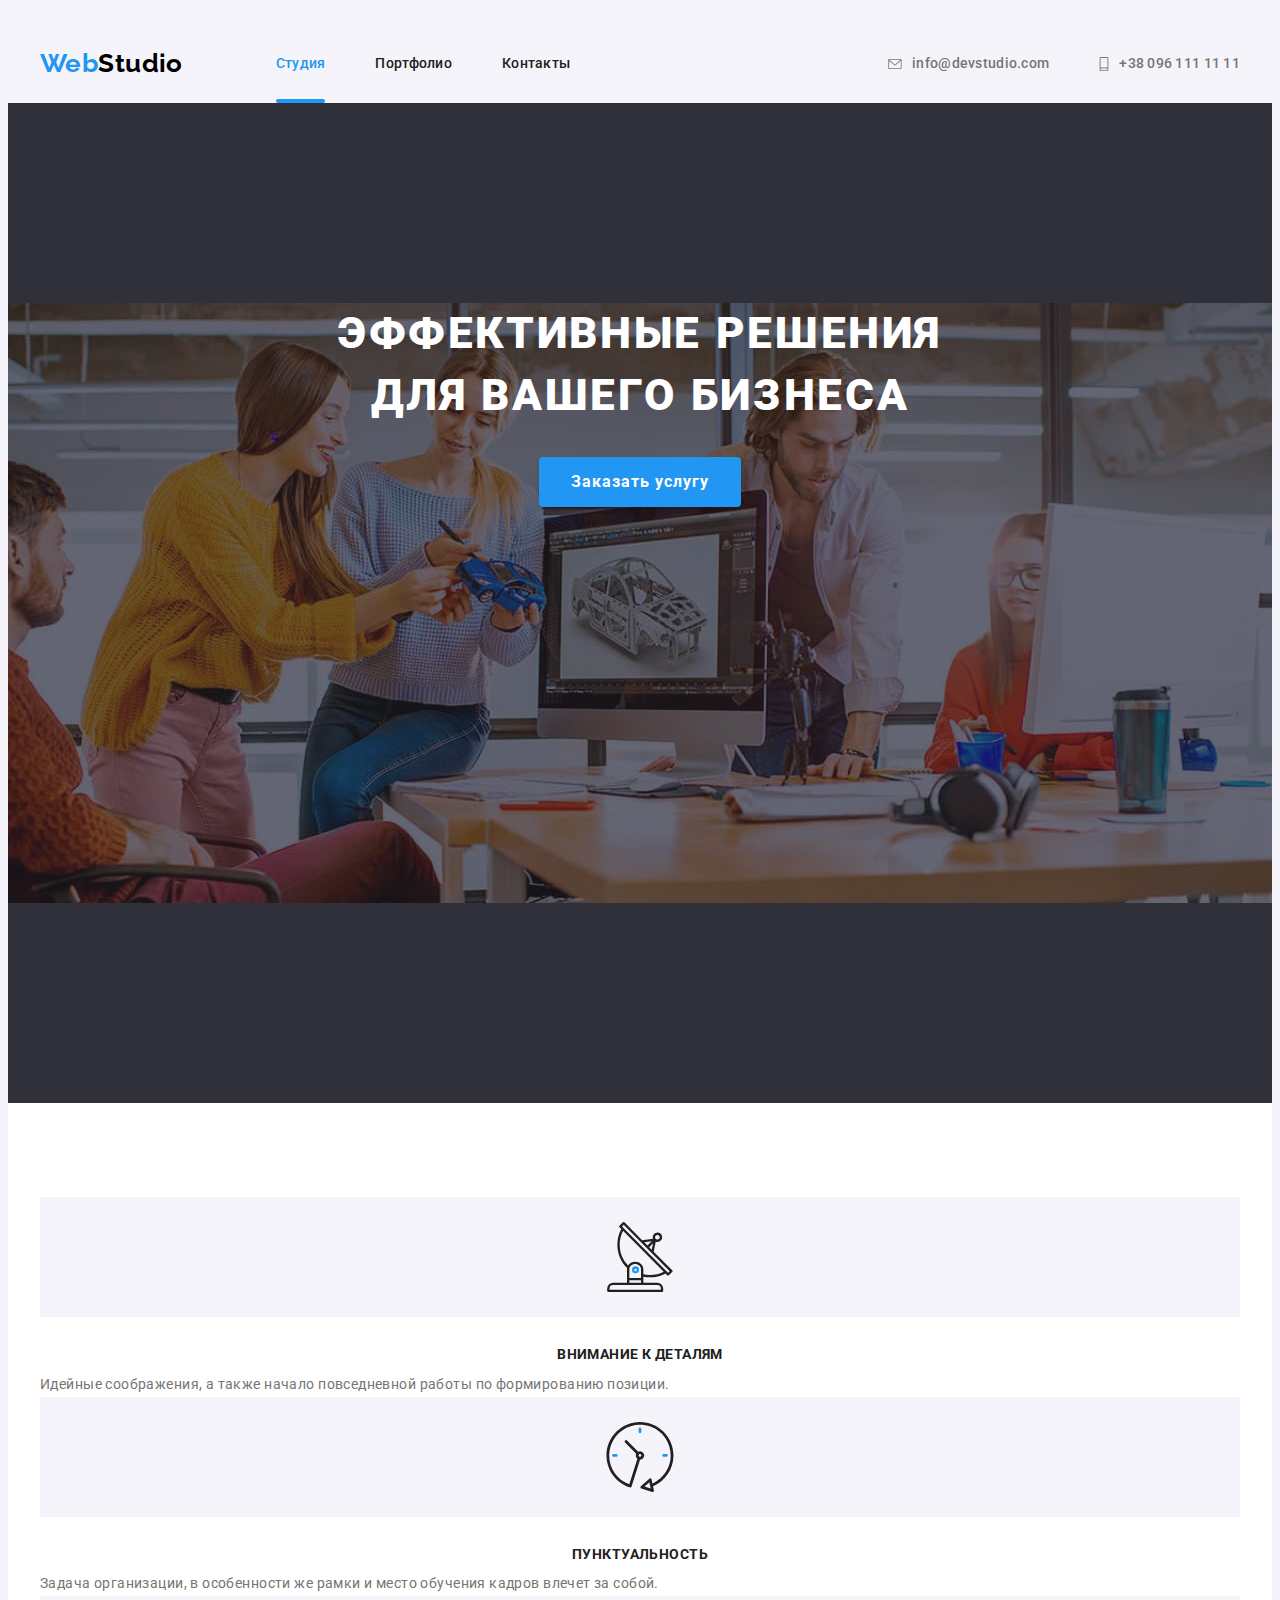
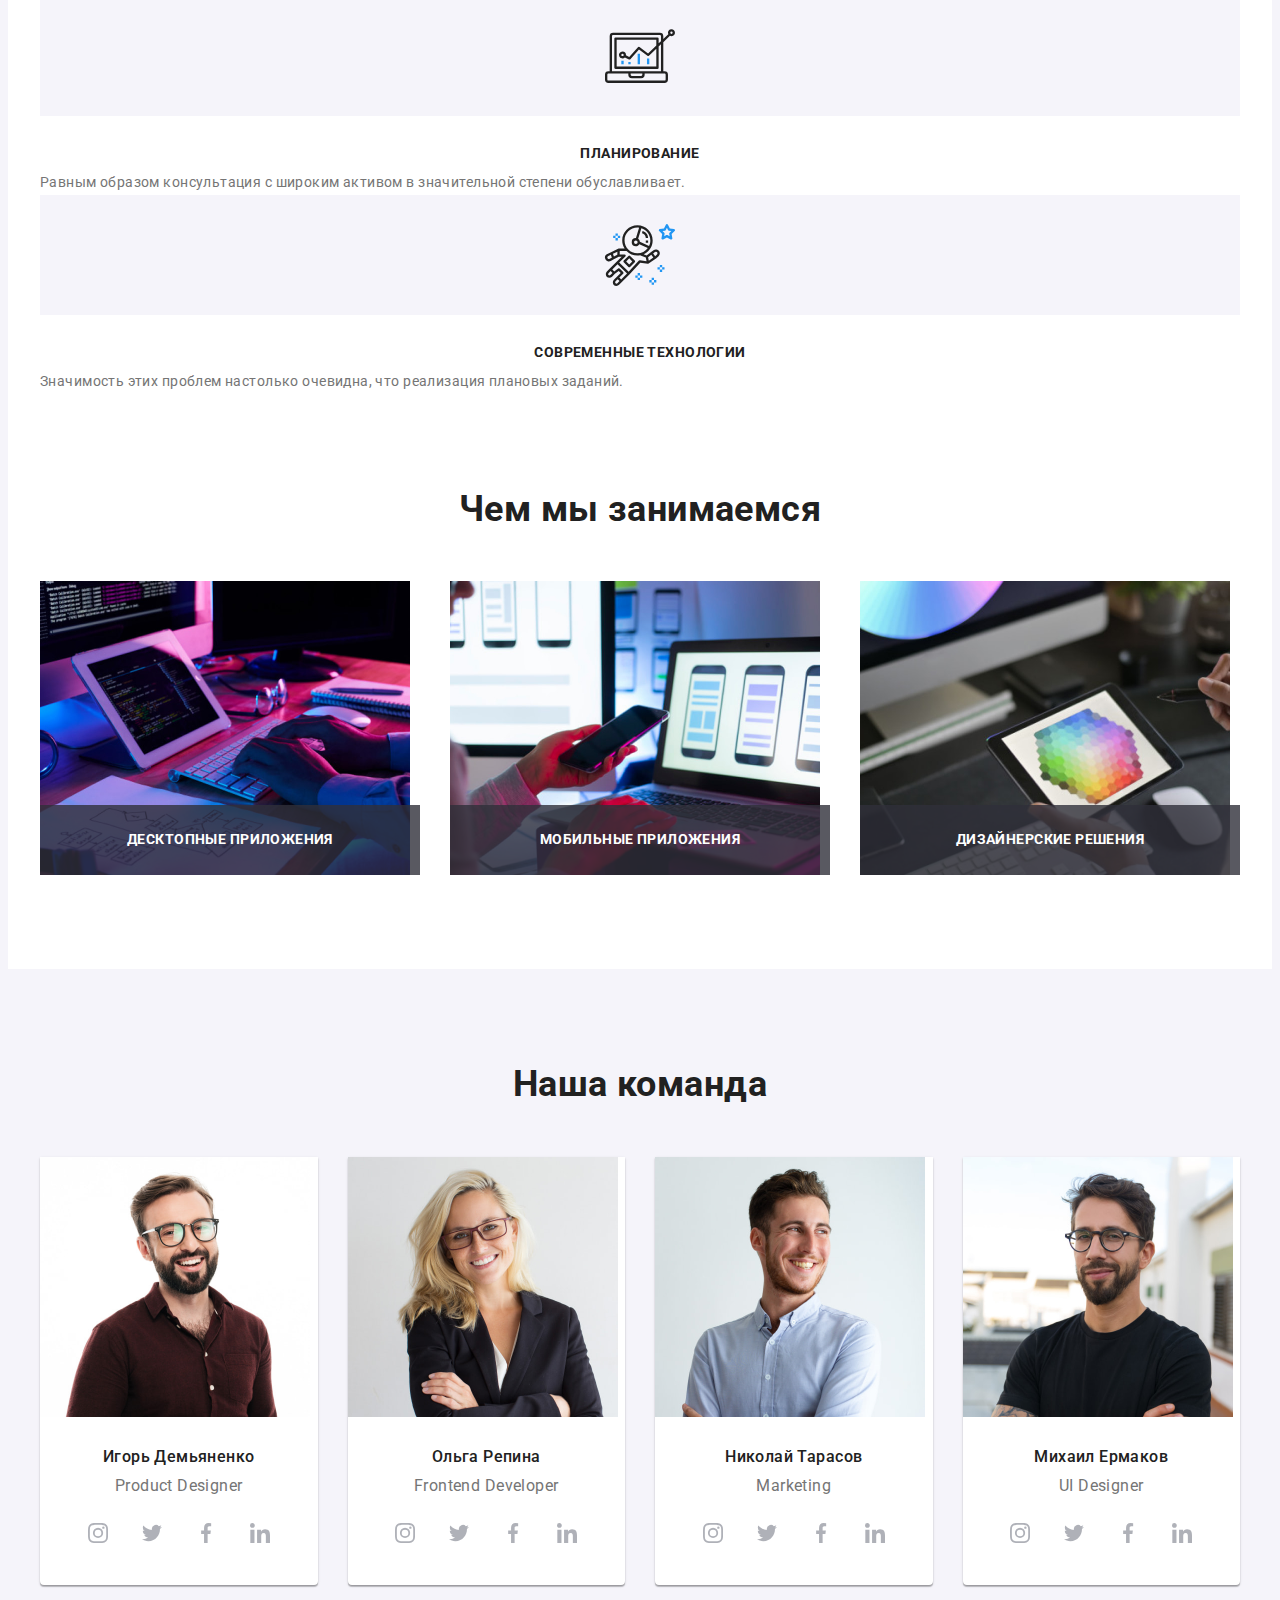
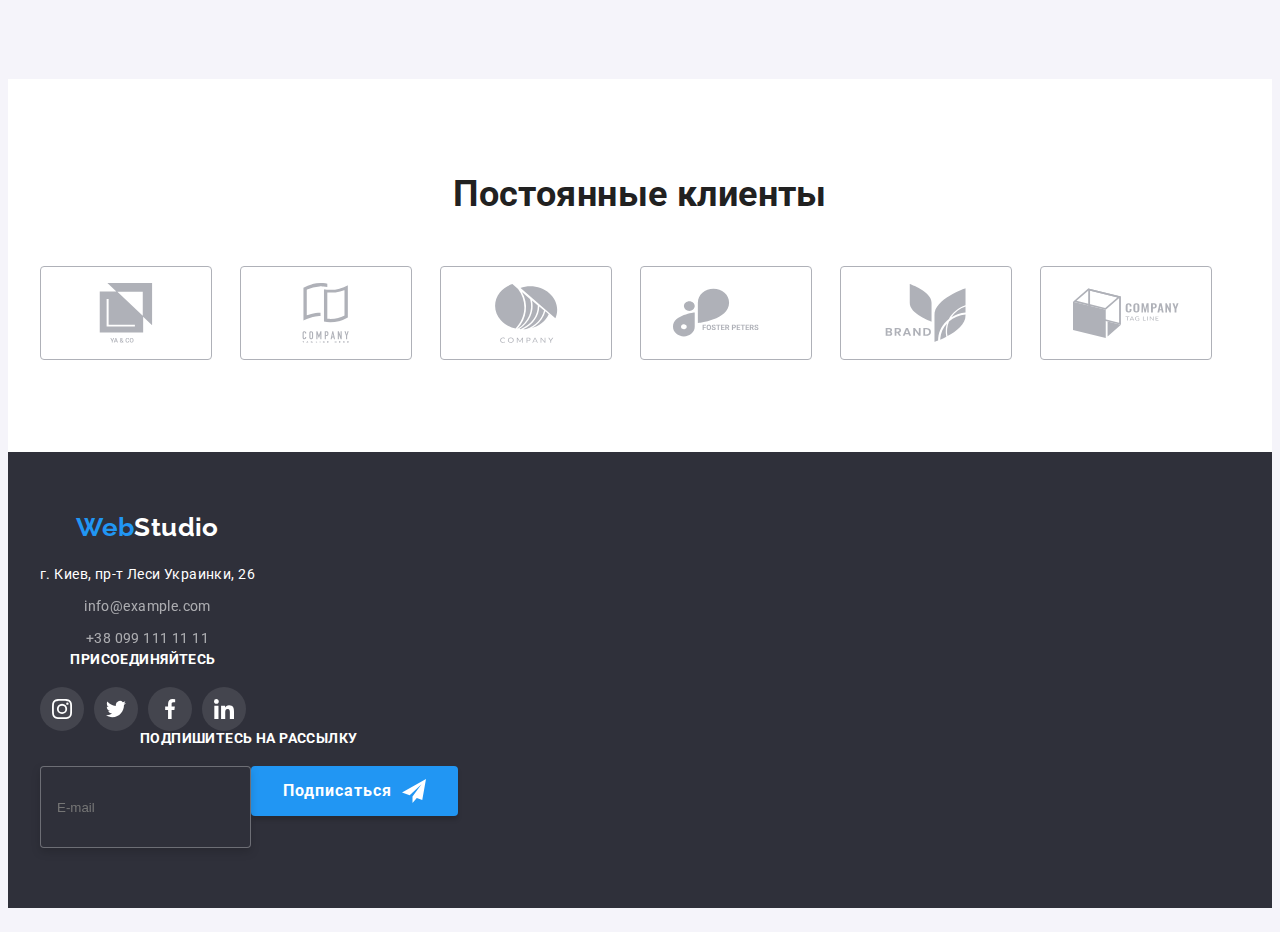
==== index.html @ 94564c2a "add" ====
<!DOCTYPE html>
<html lang="ru">

<head>
    <meta charset="UTF-8">
    <meta http-equiv="X-UA-Compatible" content="IE=edge">
    <meta name="viewport" content="width=device-width, initial-scale=1.0">
    <title>WebStudio Эффективные решения для вашего бизнеса</title>
    <link rel="preconnect" href="https://fonts.googleapis.com">
    <link rel="preconnect" href="https://fonts.gstatic.com" crossorigin>
    <link
        href="https://fonts.googleapis.com/css2?family=Raleway:wght@700&family=Roboto:wght@400;500;700;900&display=swap"
        rel="stylesheet">
    <link rel="stylesheet" href="https://cdnjs.cloudflare.com/ajax/libs/modern-normalize/1.1.0/modern-normalize.min.css"
        integrity="sha512-wpPYUAdjBVSE4KJnH1VR1HeZfpl1ub8YT/NKx4PuQ5NmX2tKuGu6U/JRp5y+Y8XG2tV+wKQpNHVUX03MfMFn9Q=="
        crossorigin="anonymous" referrerpolicy="no-referrer" />
    <link rel="stylesheet" href="./css/main.min.css">
</head>

<body>

    <!-- Header -->
    <header class="page-header">
        <div class="container page-header-container">
            <a class="logo site-nav__logo" href="./index.html">
                <span class="logo__text">Web</span>Studio
            </a>
            <nav class="site-nav">
                <ul class="site-nav-list list">
                    <li class="site-nav__item">
                        <a class="site-nav__link site-nav__link_active link" href="./index.html">Студия</a>
                    </li>
                    <li class="site-nav__item">
                        <a class="site-nav__link link" href="./portfolio.html">Портфолио</a>
                    </li>
                    <li class="site-nav__item">
                        <a class="site-nav__link link" href="./index.html">Контакты</a>
                    </li>
                </ul>
            </nav>
            <ul class="contact-list list">
                <li class="contact__item">
                    <div class="contact__wrapper-top">
                        <a class="contact__link contact__link_icon link" href="mailto:info@devstudio.com">
                            <svg class="contact__icon" width="14px" height="10px">
                                <use href="./images/icons.svg#icon-mail"></use>
                            </svg>
                        info@devstudio.com</a>
                    </div>
                </li>
                <li class="contact__item">
                    <div class="contact__wrapper-bottom">
                        <a class="contact__link contact__link_icon link" href="tel:+380961111111">
                            <svg class="contact__icon" width="10px" height="14px">
                                <use href="./images/icons.svg#icon-phone"></use>
                            </svg>
                        +38 096 111 11 11</a>
                    </div>
                </li>
            </ul>

<!-- Mobile menu -->
        <button type="button" class="mobile-menu-open" data-menu-open>
            <svg class="mobile-menu-open__icon" width="40" height="40">
                <use href="./images/icons.svg#burger-icon"></use>
            </svg>
        </button>
        </div>
        <div class="mobile-menu" data-menu>
            <div class="container mobile-menu__container">
                <button class="mobile-menu__close-btn" data-menu-close>
                    <svg class="mobile-menu__close-icon" width="40" height="40">
                        <use href="./images/icons.svg#icon-close-modal"></use>
                    </svg>
                </button>
                <ul class="mobile-nav list">
                    <li class="mobile-nav__item">
                        <a class="mobile-nav__link mobile-nav__link_active" href="./index.html">Студия</a>
                    </li>
                    <li class="mobile-nav__item">
                        <a class="mobile-nav__link" href="./portfolio.html">Портфолио</a>
                    </li>
                    <li class="mobile-nav__item">
                        <a class="mobile-nav__link" href="./index.html">Контакты</a>
                    </li>
                </ul>

                <ul class="mobile-contact list">
                    <li class="mobile-contact__item">
                        <a class="mobile-contact__link link" href="mailto:info@devstudio.com">info@devstudio.com</a>
                    </li>
                    <li class="mobile-contact__item">
                        <a class="mobile-contact__link link" 
                        href="tel:+380961111111">+38 096 111 11 11</a>
                    </li>
                </ul>

                <ul class="mobile-social list">
                    <li class="mobile-social__item">
                        <a class="mobile-social__link link" href="#">Instagram</a>
                    </li>
                    <li class="mobile-social__item">
                        <a class="mobile-social__link link" href="#">Twitter</a>
                    </li>
                    <li class="mobile-social__item">
                        <a class="mobile-social__link link" href="#">Facebook</a>
                    </li>
                    <li class="mobile-social__item">
                        <a class="mobile-social__link link" href="#">LinkedIn</a>
                    </li>
                </ul>
            </div>
        </div>

    <main>

        <!-- Hero section-->
        <section class="section hero">
            <div class="container">
                <h1 class="hero-title">Эффективные решения 
                    для вашего бизнеса</h1>
                <button type="button" class="button hero-btn" data-modal-open>Заказать услугу</button>
            </div>
        </section> 

        <!-- About section-->
        <section class="section page-about">
            <h2 class="visually-hidden">Преимущества</h2>
            <div class="container">
                <ul class="about list">
                    <li class="about__item">
                        <div class="about-overlay">
                            <svg class="about__icon" width="70px" height="70px">
                                <use href="./images/icons.svg#icon-antenna" ></use>
                            </svg>
                        </div>
                        <h3 class="about__title">Внимание к деталям</h3>
                        <p class="about__text">Идейные соображения, а также начало повседневной работы по формированию
                        позиции.</p>
                    </li>
                    <li class="about__item">
                        <div class="about-overlay">
                            <svg class="about__icon" width="70px" height="70px">
                                <use href="./images/icons.svg#icon-clock"></use>
                            </svg>
                        </div>
                        <h3 class="about__title">Пунктуальность</h3>
                        <p class="about__text">Задача организации, в особенности же рамки и место обучения кадров влечет
                            за собой.</p>
                    </li>
                    <li class="about__item">
                        <div class="about-overlay">
                            <svg class="about__icon" width="70px" height="70px">
                                <use href="./images/icons.svg#icon-diagram"></use>
                            </svg>
                        </div>
                        <h3 class="about__title">Планирование</h3>
                        <p class="about__text">Равным образом консультация с широким активом в значительной степени
                            обуславливает.</p>
                    </li>
                    <li class="about__item">
                        <div class="about-overlay">
                            <svg class="about__icon" width="70px" height="70px">
                                <use href="./images/icons.svg#icon-astronaut"></use>
                            </svg>
                        </div>
                        <h3 class="about__title">Современные технологии</h3>
                        <p class="about__text">Значимость этих проблем настолько очевидна, что реализация плановых
                            заданий.</p>
                    </li>
                </ul>
            </div>
        </section>

        <!-- Wedo section-->
        <section class="section wedo">
            <div class="container">
                <h2 class="section-title">Чем мы занимаемся</h2>
                <ul class="list wedo-list">
                    <li class="wedo-item">
                        <div class="wedo-thumb">
                            <img class="wedo-img" 
                            srcset="./images/studio/wedo/computer@2x.jpg 2x, ./images/studio/wedo/computer@3x.jpg 3x"
                            src="./images/studio/wedo/computer.jpg" alt="Макбук на столе" width="370"
                                height="294">
                            <div class="wedo-actions">
                                <p class="wedo-text">Десктопные приложения</p>
                            </div>
                        </div>
                    </li>
                    <li class="wedo-item">
                        <div class="wedo-thumb">
                            <img class="wedo-img" 
                            srcset="./images/studio/wedo/phone@2x.jpg 2x, ./images/studio/wedo/phone@3x.jpg 3x"
                            src="./images/studio/wedo/phone.jpg" alt="Телефон в руке" width="370" height="294">
                            <div class="wedo-actions">
                                <p class="wedo-text">Мобильные приложения</p>
                            </div>
                        </div>
                    </li>
                    <li class="wedo-item">
                        <div class="wedo-thumb">
                            <img class="wedo-img" 
                            srcset="./images/studio/wedo/tablet@2x.jpg 2x, ./images/studio/wedo/tablet@3x.jpg 3x"
                            src="./images/studio/wedo/tablet.jpg" alt="Планшен в руке" width="370"
                            height="294">
                            <div class="wedo-actions">
                                <p class="wedo-text">Дизайнерские решения</p>
                            </div>
                        </div>
                    </li>
                </ul>
            </div>
        </section> 

        <!-- Team section-->
        <section class="section">
            <div class="container">
                <h2 class="section-title">Наша команда</h2>
                <ul class="list team-list">
                    <li class="team-item">
                        <picture>
                            <source
                            srcset="./images/studio/team/team-desktop1.jpg 1x, ./images/studio/team/team-desktop1@2x.jpg 2x, ./images/studio/team/team-desktop1@3x.jpg 3x"
                            media="(min-width: 1200px)"/>
                            <source
                            srcset="./images/studio/team/team-tablet1.jpg 1x, ./images/studio/team/team-tablet1@2x.jpg 2x, ./images/studio/team/team-tablet1@3x.jpg 3x"
                            media="(min-width: 768px)"/>
                            <source
                            srcset="./images/studio/team/team-phone1.jpg 1x, ./images/studio/team/team-phone1@2x.jpg 2x, ./images/studio/team/team-phone1@3x.jpg 3x"
                            media="(min-width: 480px)"/>
                            <img class="team-img" src="./images/studio/team/team-phone1.jpg" alt="Игорь Демьяненко Product Designer"
                                width="270" height="260">
                        </picture>
                        <div class="team-card-wrapper">
                            <h3 class="team-name">Игорь Демьяненко</h3>
                            <p class="team-profession">Product Designer</p>
                            <ul class="list team-social-list">
                                <li class="team-social-item">
                                    <a class="team-social-link" href="#">
                                        <svg class="team-social-icon" width="20px" height="20px">
                                            <use href="./images/icons.svg#icon-instagram"></use>
                                        </svg>
                                    </a>
                                </li>
                                <li class="team-social-item">
                                    <a class="team-social-link" href="#">
                                        <svg class="team-social-icon" width="20px" height="20px">
                                            <use href="./images/icons.svg#icon-twitter"></use>
                                        </svg>
                                    </a>
                                </li>
                                <li class="team-social-item">
                                    <a class="team-social-link" href="#">
                                        <svg class="team-social-icon" width="20px" height="20px">
                                            <use href="./images/icons.svg#icon-facebook"></use>
                                        </svg>
                                    </a>
                                </li>
                                <li class="team-social-item">
                                    <a class="team-social-link" href="#">
                                        <svg class="team-social-icon" width="20px" height="20px">
                                            <use href="./images/icons.svg#icon-linkedin"></use>
                                        </svg>
                                    </a>
                                </li>
                            </ul>
                        </div>
                    </li>
                    <li class="team-item">
                        <picture>
                            <source srcset="./images/studio/team/team-desktop2.jpg 1x, ./images/studio/team/team-desktop2@2x.jpg 2x, ./images/studio/team/team-desktop2@3x.jpg 3x"
                                media="(min-width: 1200px)" />
                            <source srcset="./images/studio/team/team-tablet2.jpg 1x, ./images/studio/team/team-tablet2@2x.jpg 2x, ./images/studio/team/team-tablet2@3x.jpg 3x"
                                media="(min-width: 768px)" />
                            <source srcset="./images/studio/team/team-phone2.jpg 1x, ./images/studio/team/team-phone2@2x.jpg 2x, ./images/studio/team/team-phone2@3x.jpg 3x"
                                media="(min-width: 480px)" />
                            <img class="team-img" src="./images/studio/team/team-phone2.jpg" alt="Игорь Демьяненко Product Designer"
                                width="270" height="260">
                        </picture>
                        <div class="team-card-wrapper">
                            <h3 class="team-name">Ольга Репина</h3>
                            <p class="team-profession">Frontend Developer</p>
                            <ul class="list team-social-list">
                                <li class="team-social-item">
                                    <a class="team-social-link" href="#">
                                        <svg class="team-social-icon" width="20px" height="20px">
                                            <use href="./images/icons.svg#icon-instagram"></use>
                                        </svg>
                                    </a>
                                </li>
                                <li class="team-social-item">
                                    <a class="team-social-link" href="#">
                                        <svg class="team-social-icon" width="20px" height="20px">
                                            <use href="./images/icons.svg#icon-twitter"></use>
                                        </svg>
                                    </a>
                                </li>
                                <li class="team-social-item">
                                    <a class="team-social-link" href="#">
                                        <svg class="team-social-icon" width="20px" height="20px">
                                            <use href="./images/icons.svg#icon-facebook"></use>
                                        </svg>
                                    </a>
                                </li>
                                <li class="team-social-item">
                                    <a class="team-social-link" href="#">
                                        <svg class="team-social-icon" width="20px" height="20px">
                                            <use href="./images/icons.svg#icon-linkedin"></use>
                                        </svg>
                                    </a>
                                </li>
                            </ul>
                        </div>
                    </li>
                    <li class="team-item">
                        <picture>
                            <source srcset="./images/studio/team/team-desktop3.jpg 1x, ./images/studio/team/team-desktop3@2x.jpg 2x, ./images/studio/team/team-desktop3@3x.jpg 3x"
                                media="(min-width: 1200px)" />
                            <source srcset="./images/studio/team/team-tablet3.jpg 1x, ./images/studio/team/team-tablet3@2x.jpg 2x, ./images/studio/team/team-tablet3@3x.jpg 3x"
                                media="(min-width: 768px)" />
                            <source srcset="./images/studio/team/team-phone3.jpg 1x, ./images/studio/team/team-phone3@2x.jpg 2x, ./images/studio/team/team-phone3@3x.jpg 3x"
                                media="(min-width: 480px)" />
                            <img class="team-img" src="./images/studio/team/team-phone3.jpg" alt="Игорь Демьяненко Product Designer"
                                width="270" height="260">
                        </picture>
                        <div class="team-card-wrapper">
                            <h3 class="team-name">Николай Тарасов</h3>
                            <p class="team-profession">Marketing</p>
                            <ul class="list team-social-list">
                                <li class="team-social-item">
                                    <a class="team-social-link" href="#">
                                        <svg class="team-social-icon" width="20px" height="20px">
                                            <use href="./images/icons.svg#icon-instagram"></use>
                                        </svg>
                                    </a>
                                </li>
                                <li class="team-social-item">
                                    <a class="team-social-link" href="#">
                                        <svg class="team-social-icon" width="20px" height="20px">
                                            <use href="./images/icons.svg#icon-twitter"></use>
                                        </svg>
                                    </a>
                                </li>
                                <li class="team-social-item">
                                    <a class="team-social-link" href="#">
                                        <svg class="team-social-icon" width="20px" height="20px">
                                            <use href="./images/icons.svg#icon-facebook"></use>
                                        </svg>
                                    </a>
                                </li>
                                <li class="team-social-item">
                                    <a class="team-social-link" href="#">
                                        <svg class="team-social-icon" width="20px" height="20px">
                                            <use href="./images/icons.svg#icon-linkedin"></use>
                                        </svg>
                                    </a>
                                </li>
                            </ul>
                        </div>
                    </li>
                    <li class="team-item">
                        <picture>
                            <source srcset="./images/studio/team/team-desktop4.jpg 1x, ./images/studio/team/team-desktop4@2x.jpg 2x, ./images/studio/team/team-desktop4@3x.jpg 3x"
                                media="(min-width: 1200px)" />
                            <source srcset="./images/studio/team/team-tablet4.jpg 1x, ./images/studio/team/team-tablet4@2x.jpg 2x, ./images/studio/team/team-tablet4@3x.jpg 3x"
                                media="(min-width: 768px)" />
                            <source srcset="./images/studio/team/team-phone4.jpg 1x, ./images/studio/team/team-phone4@2x.jpg 2x, ./images/studio/team/team-phone4@3x.jpg 3x"
                                media="(min-width: 480px)" />
                            <img class="team-img" src="./images/studio/team/team-phone4.jpg" alt="Игорь Демьяненко Product Designer"
                                width="270" height="260">
                        </picture>
                        <div class="team-card-wrapper">
                            <h3 class="team-name">Михаил Ермаков</h3>
                            <p class="team-profession">UI Designer</p>
                            <ul class="list team-social-list">
                                <li class="team-social-item">
                                    <a class="team-social-link" href="#">
                                        <svg class="team-social-icon" width="20px" height="20px">
                                            <use href="./images/icons.svg#icon-instagram"></use>
                                        </svg>
                                    </a>
                                </li>
                                <li class="team-social-item">
                                    <a class="team-social-link" href="#">
                                        <svg class="team-social-icon" width="20px" height="20px">
                                            <use href="./images/icons.svg#icon-twitter"></use>
                                        </svg>
                                    </a>
                                </li>
                                <li class="team-social-item">
                                    <a class="team-social-link" href="#">
                                        <svg class="team-social-icon" width="20px" height="20px">
                                            <use href="./images/icons.svg#icon-facebook"></use>
                                        </svg>
                                    </a>
                                </li>
                                <li class="team-social-item">
                                    <a class="team-social-link" href="#">
                                        <svg class="team-social-icon" width="20px" height="20px">
                                            <use href="./images/icons.svg#icon-linkedin"></use>
                                        </svg>
                                    </a>
                                </li>
                            </ul>
                        </div>
                    </li>
                </ul>
            </div>
        </section> 

        <!-- Clients -->
        <section class="section clients">
            <div class="container">
                <h2 class="section-title">Постоянные клиенты</h2>
                <ul class="list clients-list">
                    <li class="clients-item">
                        <a class="clients-link" href="#">
                            <svg class="clients-icon" width="106px" height="60px">
                                <use href="./images/icons.svg#icon-logo1"></use>
                            </svg>
                        </a>
                    </li>
                    <li class="clients-item">
                        <a class="clients-link" href="#">
                            <svg class="clients-icon" width="106px" height="60px">
                                <use href="./images/icons.svg#icon-logo2"></use>
                            </svg>
                        </a>
                    </li>
                    <li class="clients-item">
                        <a class="clients-link" href="#">
                            <svg class="clients-icon" width="106px" height="60px">
                                <use href="./images/icons.svg#icon-logo3"></use>
                            </svg>
                        </a>
                    </li>
                    <li class="clients-item">
                        <a class="clients-link" href="#">
                            <svg class="clients-icon" width="106px" height="60px">
                                <use href="./images/icons.svg#icon-logo4"></use>
                            </svg>
                        </a>
                    </li>
                    <li class="clients-item">
                        <a class="clients-link" href="#">
                            <svg class="clients-icon" width="106px" height="60px">
                                <use href="./images/icons.svg#icon-logo5"></use>
                            </svg>
                        </a>
                    </li>
                    <li class="clients-item">
                        <a class="clients-link" href="#">
                            <svg class="clients-icon" width="106px" height="60px">
                                <use href="./images/icons.svg#icon-logo6"></use>
                            </svg>
                        </a>
                    </li>
                </ul>
            </div>
        </section> 

    </main>


    <!-- Footer -->
    <footer class="page-footer">
        <div class="container page-footer-container">
            <div>
                <a class="logo page-footer-logo" href="./index.html"><span class="logo__text">Web</span>Studio</a>
                <address class="address">
                    <ul class="address-menu list">
                        <li class="address-menu__item address-menu-opacity">
                            <a class="address-menu__contact" href="https://goo.gl/maps/cuWvZPxTjKMrRTUg6" target="_blank"
                                rel="noopener noreferrer">г. Киев, пр-т Леси Украинки, 26</a>
                        </li>
                        <li class="address-menu__item">
                            <a class="address-menu__contact link" href="mailto:info@example.com">info@example.com</a>
                        </li>
                        <li class="address-menu__item">
                            <a class="address-menu__contact link" href="tel:+380991111111">+38 099 111 11 11</a>
                        </li>
                    </ul>
                </address>
            </div>

            <div>
                <h3 class="footer-social-title">Присоединяйтесь</h3>
                <ul class="footer-social list">
                    <li class="footer-social__item">
                        <a class="footer-social__link" href="#">
                            <svg width="20px" height="20px">
                                <use href="./images/icons.svg#icon-instagram"></use>
                            </svg>
                        </a>
                    </li>
                    <li class="footer-social__item">
                        <a class="footer-social__link" href="#">
                            <svg width="20px" height="20px">
                                <use href="./images/icons.svg#icon-twitter"></use>
                            </svg>
                        </a>
                    </li>
                    <li class="footer-social__item">
                        <a class="footer-social__link" href="#">
                            <svg width="20px" height="20px">
                                <use href="./images/icons.svg#icon-facebook"></use>
                            </svg>
                        </a>
                    </li>
                    <li class="footer-social__item">
                        <a class="footer-social__link" href="#">
                            <svg width="20px" height="20px">
                                <use href="./images/icons.svg#icon-linkedin"></use>
                            </svg>
                        </a>
                    </li>
                </ul>
            </div>

            <form>
                <p class="footer-form-desc">Подпишитесь на рассылку</p>
                <div class="footer-form-wrapper">
                    <input type="email" class="footer-form-input"
                    name="user-email"
                    required
                    minlength="2"
                    placeholder="E-mail">
                    <button type="submit" class="hero-btn footer-form-btn">Подписаться
                        <svg class="footer-form-icon" width="24px" height="24px">
                            <use href="./images/icons.svg#icon-form"></use>
                        </svg>
                    </button>
                </div>
            </form>

        </div>

    </footer> 

    <!-- Modal window -->
    <!-- <div class="backdrop is-hidden" data-modal>
        <div class="modal">
            <button type="button" class="button modal-close-btn" data-modal-close>
                <svg class="modal-close-icon" width="18" height="18">
                    <use href="images/icons.svg#icon-close-modal"></use>
                </svg>
            </button>

            
            <form class="modal-form" autocomplete="off">
                <h2 class="modal-form-title">Оставьте свои данные, мы вам перезвоним</h2>
                <label class="modal-form-field">
                    <span class="modal-form-input-desc">Имя</span>
                    <span class="modal-form-input-wrapper">
                        <input 
                        type="text" 
                        class="modal-form-input"
                        name="user-name"
                        required
                        pattern="[a-zA-Zа-яА-яіїІЇ]]+"
                        minlength="2">
                        <svg class="modal-form-input-icon" width="18px" height="18px">
                            <use href="./images/icons.svg#icon-person-black"></use>
                        </svg>
                    </span>
                </label>

                <label class="modal-form-field">
                    <span class="modal-form-input-desc">Телефон</span>
                    <span class="modal-form-input-wrapper">
                        <input 
                        type="tel" 
                        class="modal-form-input"
                        name="user-phone"
                        required
                        pattern="[0-9]{3}-[0-9]{3}-[0-9]{2}-[0-9]{2}"
                        title="xxx-xxx-xx-xx">
                        <svg class="modal-form-input-icon" width="18px" height="18px">
                            <use href="./images/icons.svg#icon-phone-black"></use>
                        </svg>
                    </span>
                </label>

                <label class="modal-form-field">
                    <span class="modal-form-input-desc">Почта</span>
                    <span class="modal-form-input-wrapper">
                        <input 
                        type="email" 
                        class="modal-form-input"
                        name="user-email"
                        required>
                        <svg class="modal-form-input-icon" width="18px" height="18px">
                            <use href="./images/icons.svg#icon-email-black"></use>
                        </svg>
                    </span>
                </label>

                <label class="modal-form-field modal-form-label">
                    <span class="modal-form-input-desc">Комментарий</span>
                    <textarea name="user-message" class="modal-form-message" placeholder="Введите текст"></textarea>
                </label>

                <input type="checkbox" id="user-policy" class="modal-form-check visually-hidden" name="user-policy">
                <label for="user-policy" class="modal-form-check-desk">Соглашаюсь с рассылкой и принимаю&nbsp;<a class="modal-form-link" href="#">Условия договора</a></label>
                <button type="submit" class="hero-btn modal-form-btn">Отправить</button>
            </form>
        </div>
    </div>  -->

     <script src="./js/mobile-menu.js"></script>
<!-- <script src="./js/modal.js"></script> -->
</body>

</html>
---- css/main.min.css ----
:root{--primary-font: "Roboto", sans-serif;--secondary-font: "Raleway", sans-serif;--transition-dur-and-func: 250ms cubic-bezier(0.4, 0, 0.2, 1);--primary-color: #212121;--secondary-color: #757575;--accent-color: #2196F3;--main-light: #FFFFFF;--logo-color: #000000;--btn-color: #188CE8;--header-border: #ECECEC;--border-color: #EEEEEE;--icon-color: #AFB1B8;--primary-background: #F5F4FA;--secondary-background: #2F303A;--title-size: 36px;--text-size: 14px}.visually-hidden{position:absolute;white-space:nowrap;width:1px;height:1px;overflow:hidden;border:0;padding:0;clip:rect(0 0 0 0);clip-path:inset(50%);margin:-1px}html{box-sizing:border-box}img{display:block;max-width:100%;height:auto}.list{margin:0;padding:0;list-style:none}.link{text-decoration:none;transition:color var(--transition-dur-and-func)}.link:hover,.link:focus,.lik:active{color:var(--accent-color)}body{font-family:var(--primary-font);font-size:var(--text-size);letter-spacing:.03em;background-color:var(--primary-background);color:var(--primary-color)}.section{padding:94px 0}@media screen and (max-width: 1199px){.section{padding:60px 0}}.container{padding-left:15px;padding-right:15px}@media screen and (min-width: 480px){.container{width:480px;margin-left:auto;margin-right:auto}}@media screen and (min-width: 768px){.container{width:768px}}@media screen and (min-width: 1200px){.container{width:1200px}}@media screen and (max-width: 767px){.mobile-menu{position:fixed;width:100%;height:100vh;top:0;left:0;z-index:1000;background-color:var(--main-light);opacity:0;visibility:hidden;pointer-events:none;transition:opacity 250ms var(--transition-dur-and-func),visibility 250ms var(--transition-dur-and-func),fill 250ms var(--transition-dur-and-func)}.mobile-menu__close-icon{fill:var(--primary-color)}.mobile-menu__close-icon:hover,.mobile-menu__close-icon:focus{fill:var(--accent-color)}.mobile-menu.is-open{opacity:1;visibility:visible;pointer-events:auto}.mobile-menu__container{position:relative;padding-top:48px;padding-bottom:48px;padding-left:25px}.mobile-menu__close-btn{position:absolute;top:16px;right:15px;background-color:rgba(0,0,0,0);border:none;padding:0;line-height:0}.mobile-nav{margin-bottom:75px}.mobile-nav .mobile-nav__item+.mobile-nav__item{margin-top:32px}.mobile-nav__link{text-decoration:none;font-weight:500;font-size:40px;line-height:1.2;letter-spacing:.02em;color:var(--primary-color)}.mobile-nav__link_active{color:var(--accent-color)}.mobile-contact{margin-bottom:64px}.mobile-contact__item{height:40px}.mobile-contact__item:first-child{margin-bottom:32px}.mobile-contact__link{height:100%;font-weight:500;font-size:24px;line-height:1.2;letter-spacing:.02em;color:var(--secondary-color);transition:font-size 250ms var(--transition-dur-and-func),color 250ms var(--transition-dur-and-func)}.mobile-contact__link:hover,.mobile-contact__link:focus{font-size:34px}.mobile-social{display:flex}.mobile-social__item{position:relative}.mobile-social__link{font-weight:500;font-size:18px;line-height:1.2;letter-spacing:.02em;color:var(--accent-color)}.mobile-social__item:not(:first-child)::before{content:"";border:1px solid rgba(33,33,33,.2);transform:rotate(90deg);width:22px;height:0;margin-right:10px}.mobile-social .mobile-social__item+.mobile-social__item{margin-left:20px}}@media screen and (min-width: 768px){.mobile-menu{display:none}}.hero-btn{padding:10px 32px;border:none;cursor:pointer;font-family:inherit;font-weight:700;font-size:16px;line-height:1.9;box-shadow:0px 4px 4px rgba(0,0,0,.15);border-radius:4px;letter-spacing:.06em;background-color:var(--accent-color);color:var(--main-light);transition:background-color var(--transition-dur-and-func)}.hero-btn:hover,.hero-btn:focus{background-color:var(--btn-color)}.backdrop{position:fixed;z-index:100;top:0;left:0;width:100%;height:100%;background-color:rgba(0,0,0,.2);transition:opacity var(--transition-dur-and-func),visibility var(--transition-dur-and-func)}.backdrop.is-hidden{opacity:0;visibility:hidden;pointer-events:none}.modal{position:absolute;min-width:528px;min-height:581px;left:50%;top:50%;transform:translate(-50%, -50%);background:var(--main-light);box-shadow:0px 1px 3px rgba(0,0,0,.12),0px 1px 1px rgba(0,0,0,.14),0px 2px 1px rgba(0,0,0,.2);border-radius:4px}.modal-close-btn{position:absolute;top:8px;right:8px;display:flex;justify-content:center;align-items:center;padding:0;width:30px;height:30px;border-radius:50%;background-color:var(--main-light);color:var(--logo-color);border:1px solid rgba(0,0,0,.1)}.modal-close-icon{transition:fill var(--transition-dur-and-func)}.modal-close-btn:hover .modal-close-icon,.modal-close-btn:focus .modal-close-icon{fill:var(--accent-color)}.modal-form{display:flex;flex-direction:column;padding:40px}.modal-form-title{margin-top:0;margin-bottom:12px;text-align:center;font-size:20px;line-height:1.2}.modal-form-field{margin-bottom:10px}.modal-form-label{margin-bottom:20px}.modal-form-input-desc{display:block;margin-bottom:4px;font-size:12px;line-height:1.2;letter-spacing:.01em;color:var(--secondary-color)}.modal-form-input-wrapper{display:block;position:relative}.modal-form-input{padding-left:42px;width:100%;height:40px;border:1px solid rgba(33,33,33,.2);border-radius:4px;transition:border-color var(--transition-dur-and-func)}.modal-form-input:focus{outline:none;border-color:var(--accent-color)}.modal-form-input-icon{position:absolute;top:50%;left:12px;transform:translateY(-50%);transition:fill var(--transition-dur-and-func)}.modal-form-input:focus+.modal-form-input-icon{fill:var(--accent-color)}.modal-form-message{display:block;padding:12px 16px;width:100%;height:120px;resize:none;border:1px solid rgba(33,33,33,.2);border-radius:4px;transition:border-color var(--transition-dur-and-func)}.modal-form-message:focus{outline:none;border-color:var(--accent-color)}.modal-form-message::placeholder{color:rgba(117,117,117,.5)}.modal-form-check-desk{display:flex;align-items:center;justify-content:center;margin-bottom:30px;font-size:14px;line-height:1.7;color:var(--secondary-color)}.modal-form-check-desk::before{display:block;margin-right:7px;width:16px;height:15px;content:"";cursor:pointer;border:2px solid var(--primary-color);border-radius:4px}.modal-form-check:checked+.modal-form-check-desk::before{background-color:var(--accent-color);background-image:url("../images/icon-check.svg");background-repeat:no-repeat;background-position:center;background-size:contain;border-color:rgba(0,0,0,0)}.modal-form-check:focus+.modal-form-check-desk::before{outline:2px solid rgba(0,0,0,.06)}.modal-form-link{text-decoration:underline;color:var(--accent-color)}.modal-form-btn{padding:10px 55px;align-self:center;border:rgba(0,0,0,0)}.logo{font-family:var(--secondary-font);font-weight:700;font-size:26px;line-height:1.2;text-decoration:none;color:var(--logo-color)}.logo__text{color:var(--accent-color)}@media screen and (max-width: 1199px){.page-header-container{justify-content:space-between}.contact-list .contact__item+.contact__item{margin-top:10px}.contact__wrapper-top .contact__link{padding-top:16px}.contact__wrapper-bottom .contact__link{padding-bottom:16px}}@media screen and (max-width: 767px){.site-nav{display:none}.contact-list{display:none}}.page-header-container{display:flex;align-items:center}.page-header{padding-top:16px;padding-bottom:16px}.mobile-menu-open{background-color:rgba(0,0,0,0);border:none;padding:0;line-height:0;transition:fill 250ms var(--transition-dur-and-func)}.mobile-menu-open__icon{fill:var(--primary-color)}.mobile-menu-open__icon:hover,.mobile-menu-open__icon:focus{fill:var(--accent-color)}@media screen and (min-width: 768px){.mobile-menu-open{display:none}}.site-nav-list{display:flex;align-items:center}.site-nav-list .site-nav__item+.site-nav__item{margin-left:50px}.site-nav__link{position:relative;display:block;padding-top:32px;padding-bottom:32px;font-weight:500;line-height:1.1;letter-spacing:.02em;color:var(--primary-color)}.site-nav__link_active{color:var(--accent-color)}.site-nav__link_active:after{position:absolute;display:inline-block;content:"";width:100%;height:4px;bottom:0;right:0;z-index:2;background:var(--accent-color);border-radius:2px}.contact__link{font-weight:500;font-size:12px;line-height:1.2;letter-spacing:.02em;color:var(--secondary-color)}.contact__link_icon{transition:color 250ms var(--transition-dur-and-func);fill:currentColor}.contact__icon{margin-right:8px}@media screen and (min-width: 1200px){.site-nav-list{margin-left:93px}.contact-list{display:flex;margin-left:auto}.contact-list .contact__item+.contact__item{margin-left:50px}.contact__link{display:flex;align-items:center;padding-top:32px;padding-bottom:32px;font-size:14px;line-height:1.1}.contact__icon{margin-right:10px}}.hero{max-width:480px;height:400px;margin-left:auto;margin-right:auto;padding:118px 0;text-align:center;background-color:var(--secondary-background);background-repeat:no-repeat;background-position:center;background-image:linear-gradient(rgba(47, 48, 58, 0.4), rgba(47, 48, 58, 0.4)),url("../images/studio/hero/hero-phone.jpg");background-size:480px 400px}.hero-title{margin-top:0;margin-bottom:30px;white-space:pre-line;text-transform:uppercase;font-weight:900;font-size:26px;line-height:1.6;letter-spacing:.06em;color:var(--main-light)}@media screen and (max-width: 767px)and (min-device-pixel-ratio: 2)and (min-width: 480px),screen and (max-width: 767px)and (min-resolution: 192dpi)and (min-width: 480px),screen and (max-width: 767px)and (min-resolution: 2dppx)and (min-width: 480px){.hero{background-image:linear-gradient(rgba(47, 48, 58, 0.4), rgba(47, 48, 58, 0.4)),url("../images/studio/hero/hero-phone@2x.jpg")}}@media screen and (max-width: 767px)and (min-device-pixel-ratio: 3)and (min-width: 480px),screen and (max-width: 767px)and (min-resolution: 288dpi)and (min-width: 480px),screen and (max-width: 767px)and (min-resolution: 3dppx)and (min-width: 480px){.hero{background-image:linear-gradient(rgba(47, 48, 58, 0.4), rgba(47, 48, 58, 0.4)),url("../images/studio/hero/hero-phone@3x.jpg")}}@media screen and (min-width: 768px)and (max-width: 1199px){.hero{max-width:768px;height:400px;background-image:linear-gradient(rgba(47, 48, 58, 0.4), rgba(47, 48, 58, 0.4)),url("../images/studio/hero/hero-tablet.jpg");background-size:768px 400px}}@media screen and (min-width: 768px)and (max-width: 1199px)and (min-device-pixel-ratio: 2)and (min-width: 768px)and (max-width: 1199px),screen and (min-width: 768px)and (max-width: 1199px)and (min-resolution: 192dpi)and (min-width: 768px)and (max-width: 1199px),screen and (min-width: 768px)and (max-width: 1199px)and (min-resolution: 2dppx)and (min-width: 768px)and (max-width: 1199px){.hero{background-image:linear-gradient(rgba(47, 48, 58, 0.4), rgba(47, 48, 58, 0.4)),url("../images/studio/hero/hero-tablet@2x.jpg")}}@media screen and (min-width: 768px)and (max-width: 1199px)and (min-device-pixel-ratio: 3)and (min-width: 768px)and (max-width: 1199px),screen and (min-width: 768px)and (max-width: 1199px)and (min-resolution: 288dpi)and (min-width: 768px)and (max-width: 1199px),screen and (min-width: 768px)and (max-width: 1199px)and (min-resolution: 3dppx)and (min-width: 768px)and (max-width: 1199px){.hero{background-image:linear-gradient(rgba(47, 48, 58, 0.4), rgba(47, 48, 58, 0.4)),url("../images/studio/hero/hero-tablet@3x.jpg")}}@media screen and (min-width: 1200px){.hero{padding:200px 0;max-width:1600px;height:600px;background-image:linear-gradient(rgba(47, 48, 58, 0.4), rgba(47, 48, 58, 0.4)),url("../images/studio/hero/hero-desktop.jpg");background-size:1600px 600px}}@media screen and (min-width: 1200px)and (min-device-pixel-ratio: 2)and (min-width: 1200px),screen and (min-width: 1200px)and (min-resolution: 192dpi)and (min-width: 1200px),screen and (min-width: 1200px)and (min-resolution: 2dppx)and (min-width: 1200px){.hero{background-image:linear-gradient(rgba(47, 48, 58, 0.4), rgba(47, 48, 58, 0.4)),url("../images/studio/hero/hero-desktop@2x.jpg")}}@media screen and (min-width: 1200px)and (min-device-pixel-ratio: 3)and (min-width: 1200px),screen and (min-width: 1200px)and (min-resolution: 288dpi)and (min-width: 1200px),screen and (min-width: 1200px)and (min-resolution: 3dppx)and (min-width: 1200px){.hero{background-image:linear-gradient(rgba(47, 48, 58, 0.4), rgba(47, 48, 58, 0.4)),url("../images/studio/hero/hero-desktop@3x.jpg")}}@media screen and (min-width: 1200px){.hero-title{font-weight:900;font-size:44px;line-height:1.4}}.page-about{background-color:var(--main-light)}.about{gap:30px}.about-overlay{margin-bottom:30px;display:flex;justify-content:center;align-items:center;height:120px;background-color:var(--primary-background)}.about__icon{width:100%}.about__title{margin-top:0;margin-bottom:10px;text-align:center;font-size:var(--text-size);line-height:1.1;text-transform:uppercase}.about__text{margin-top:0;margin-bottom:0;line-height:1.7;color:var(--secondary-color)}@media screen and (max-width: 767px){.about__item:not(:last-child){margin-bottom:30px}}@media screen and (max-width: 1199px){.wedo{display:none}}.wedo{padding-top:0;background-color:var(--main-light)}.section-title{margin-top:0;margin-bottom:50px;text-align:center;font-size:var(--title-size);line-height:1.2}.wedo-list{display:flex}.wedo-item{width:calc((100% - 60px)/3);margin-right:30px}.wedo-item:last-child{margin-right:0}.wedo-thumb{position:relative}.wedo-actions{position:absolute;bottom:0;right:0;width:100%;height:70px;background-color:rgba(47,48,58,.8)}.wedo-text{margin-top:0;margin-bottom:0;padding:27px 82px;font-weight:700;line-height:1.1;text-align:center;text-transform:uppercase;color:var(--main-light)}.team-list{display:flex;flex-wrap:wrap;text-align:center}@media screen and (max-width: 767px){.team-list{justify-content:center}}@media screen and (max-width: 1199px){.section-title{margin-bottom:30px}}.team-item{background-color:var(--main-light);box-shadow:0px 1px 3px rgba(0,0,0,.12),0px 1px 1px rgba(0,0,0,.14),0px 2px 1px rgba(0,0,0,.2);border-radius:0px 0px 4px 4px}@media screen and (max-width: 767px){.team-item:not(:last-child){margin-bottom:30px}}@media screen and (min-width: 1200px){.team-item{width:calc((100% - 90px)/4);margin-right:30px}.team-item:last-child{margin-right:0}}.team-name{padding-top:30px;margin-top:0;margin-bottom:10px;font-weight:500;font-size:16px;line-height:1.2}.team-profession{margin-top:0;margin-bottom:16px;font-size:16px;line-height:1.2;color:var(--secondary-color)}.team-social-list{padding-bottom:24px;gap:10px;display:flex;justify-content:center}@media screen and (min-width: 1200px){.team-social-list{padding-bottom:30px}}.team-social-item{width:44px;height:44px}.team-social-link{width:100%;height:100%;display:flex;justify-content:center;align-items:center;border-radius:50%;fill:var(--icon-color);transition:background-color var(--transition-dur-and-func),fill var(--transition-dur-and-func)}.team-social-link:hover,.team-social-link:focus{fill:var(--main-light);background-color:var(--accent-color)}.clients{background-color:var(--main-light)}.clients-list{display:flex;gap:30px}@media screen and (max-width: 1199px){.clients-list{flex-wrap:wrap;justify-content:center}}.clients-item{width:210px;height:92px}@media screen and (min-width: 768px){.clients-item{width:226px}}@media screen and (min-width: 1200px){.clients-item{width:170px}}.clients-link{height:92px;display:flex;justify-content:center;align-items:center;width:100%;height:100%;border:1px solid var(--icon-color);border-radius:4px;fill:var(--icon-color);transition:fill var(--transition-dur-and-func),border var(--transition-dur-and-func)}.clients-link:hover,.clients-link:focus{fill:var(--accent-color);border:1px solid var(--accent-color)}.portfolio{background-color:var(--main-light)}.filter-list{margin-bottom:50px;display:flex;justify-content:center}.filter-list .filter-item+.filter-item{margin-left:8px}.filter-btn{padding:6px 22px;border:none;cursor:pointer;font-family:var(--primary-font);font-weight:500;font-size:16px;line-height:1.6;letter-spacing:.03em;color:var(--primary-color);border-radius:4px;transition:color var(--transition-dur-and-func),background-color var(--transition-dur-and-func),box-shadow var(--transition-dur-and-func)}.filter-btn:hover,.filter-btn:focus,.filter-btn:active{color:var(--main-light);background-color:var(--accent-color);box-shadow:0px 3px 1px rgba(0,0,0,.1),0px 1px 2px rgba(0,0,0,.08),0px 2px 2px rgba(0,0,0,.12);border-radius:4px}.current-btn{color:var(--main-light);background-color:var(--accent-color)}.portfolio-list{display:flex;flex-wrap:wrap}.portfolio-item{width:calc((100% - 60px)/3);margin-right:30px;margin-bottom:30px;background-color:var(--main-light);border:1px solid var(--border-color)}.portfolio-item:nth-child(3n){margin-right:0}.portfolio-item:nth-last-child(-n+3){margin-bottom:0}.portfolio-link{transition:box-shadow var(--transition-dur-and-func)}.portfolio-link:hover{display:block;box-shadow:0px 1px 1px rgba(0,0,0,.12),0px 4px 4px rgba(0,0,0,.06),1px 4px 6px rgba(0,0,0,.16)}.portfolio-list-img-wrapper{position:relative;overflow:hidden}.overlay{position:absolute;top:0;left:0;overflow:auto;width:100%;height:100%;padding:63px 24px;margin-top:0;margin-bottom:0;font-size:18px;line-height:1.6;transform:translate(0, 100%);transition:transform var(--transition-dur-and-func);background:rgba(33,150,243,.9);color:var(--main-light)}.portfolio-link:hover .overlay,.portfolio-link:focus .overlay{transform:translate(0, 0)}.portfolio-card-wrapper{padding:20px 24px 20px 24px}.portfolio-subtitle{margin-top:0;margin-bottom:4px;font-size:18px;line-height:2;letter-spacing:.06em;color:var(--primary-color)}.portfolio-text{margin-top:0;margin-bottom:0;line-height:1.9;color:var(--secondary-color)}.page-footer{padding-top:60px;padding-bottom:60px;background-color:var(--secondary-background)}.page-footer-container{display:flex;flex-direction:column;text-align:center}@media screen and (min-width: 1200px){.page-footer-container{justify-content:space-between;align-items:baseline}}.page-footer-logo{color:var(--main-light)}.address{margin-top:20px}@media screen and (max-width: 767px){.address-menu{margin-bottom:60px}}.address-menu__item{margin-bottom:8px}.address-menu__item:last-child{margin-bottom:0}.address-menu-opacity>a{opacity:1}.address-menu__contact{text-decoration:none;font-style:normal;font-weight:400;line-height:1.7;color:var(--main-light);opacity:.6;transition:color var(--transition-dur-and-func)}.footer-social-title{margin-top:0;margin-bottom:20px;font-size:14px;line-height:1,1;text-transform:uppercase;color:var(--main-light)}.footer-social{gap:10px;display:flex;justify-content:center}@media screen and (max-width: 767px){.footer-social{margin-bottom:60px}}.footer-social__item{width:44px;height:44px}.footer-social__link{width:100%;height:100%;display:flex;justify-content:center;align-items:center;border-radius:50%;fill:var(--main-light);background:rgba(255,255,255,.1);transition:background-color var(--transition-dur-and-func)}.footer-social__link:hover,.footer-social__link:focus{background-color:var(--accent-color)}.footer-form-desc{margin-top:0;margin-bottom:20px;font-weight:700;font-size:14px;line-height:1.1;text-transform:uppercase;color:var(--main-light)}.footer-form-wrapper{display:flex;flex-wrap:wrap;justify-content:center}.footer-form-input{outline:none;padding:15px 16px;max-width:450px;height:50px;border:1px solid rgba(255,255,255,.3);filter:drop-shadow(0px 4px 4px rgba(0, 0, 0, 0.15));border-radius:4px;background-color:var(--secondary-background);color:var(--main-light);transition:border-color var(--transition-dur-and-func)}.footer-form-input:focus{border-color:var(--accent-color)}@media screen and (min-width: 480px)and (max-width: 1199px){.footer-form-input{width:450px}}@media screen and (max-width: 767px){.footer-form-input{margin-bottom:20px}}.footer-form-btn{display:flex;justify-content:center;align-items:center;min-width:200px;height:50px}.footer-form-icon{display:flex;justify-content:center;align-items:center;margin-left:10px;fill:var(--main-light)}/*# sourceMappingURL=main.min.css.map */
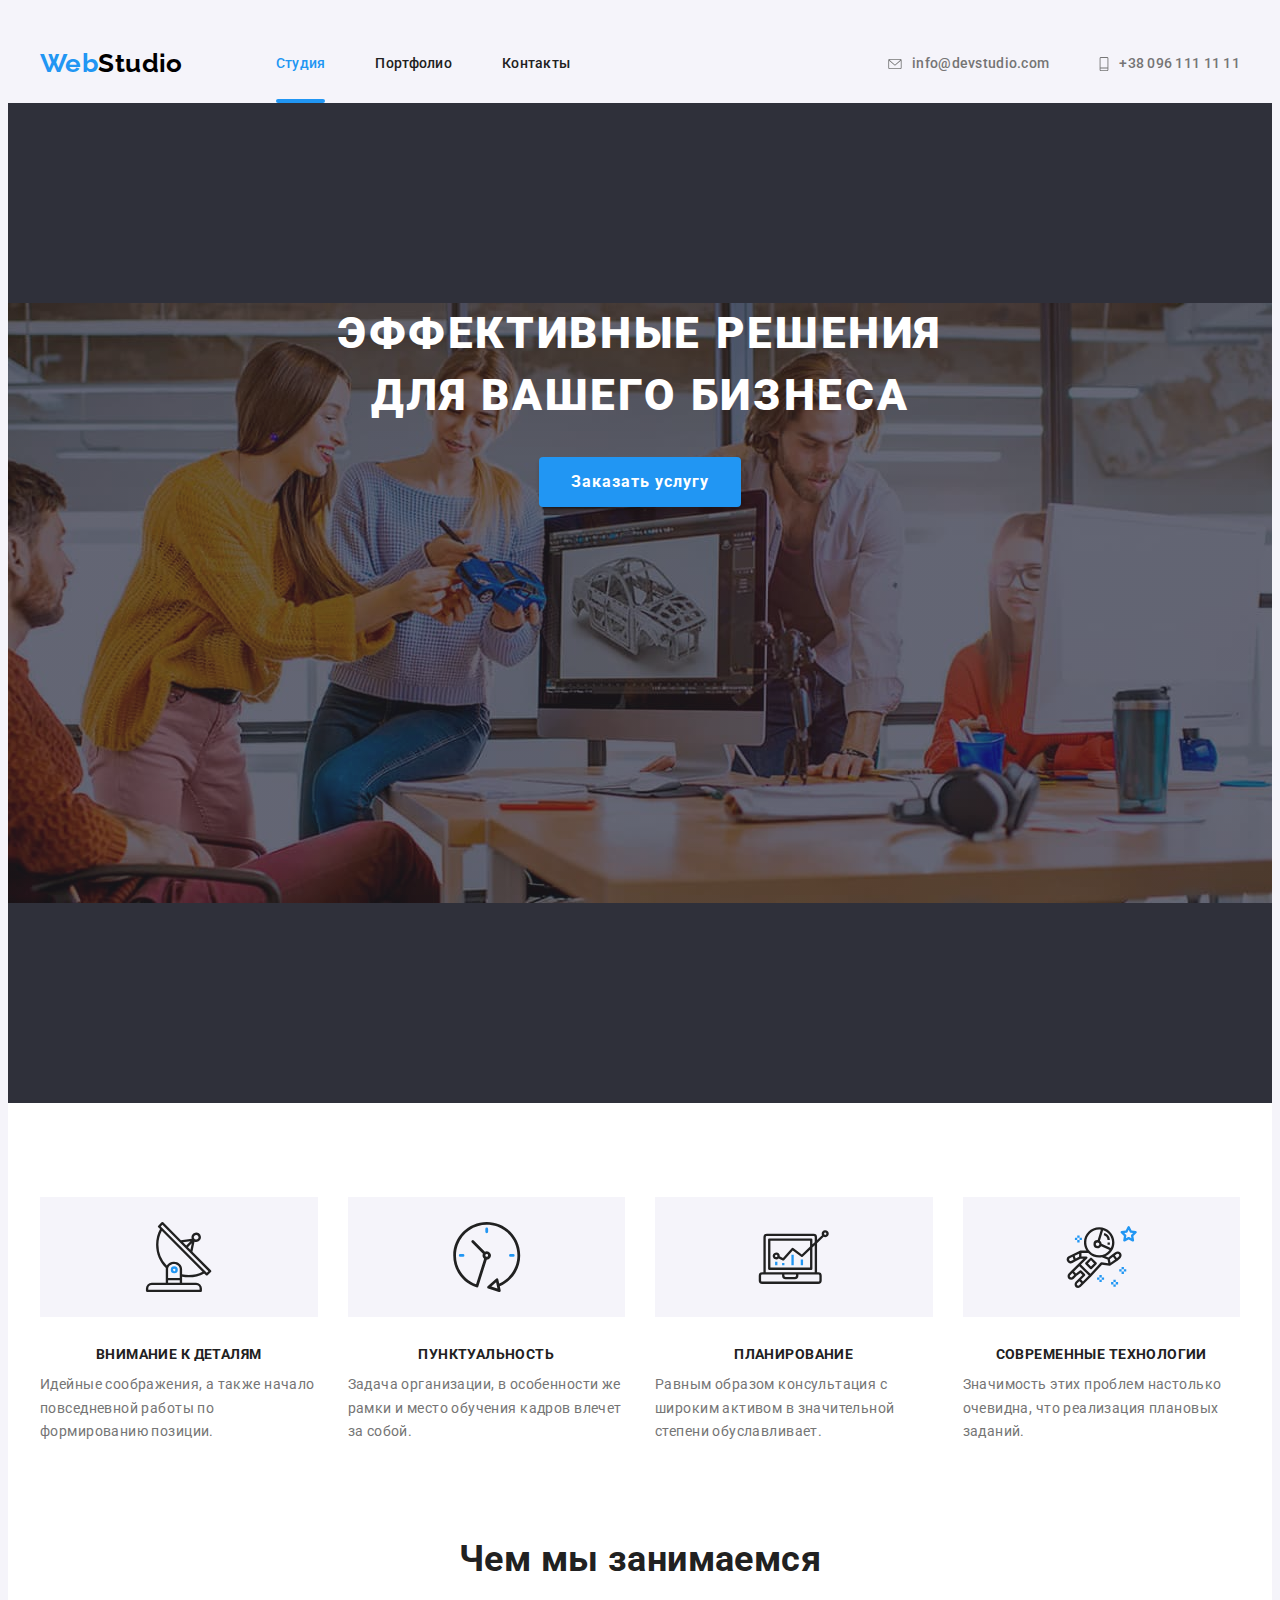
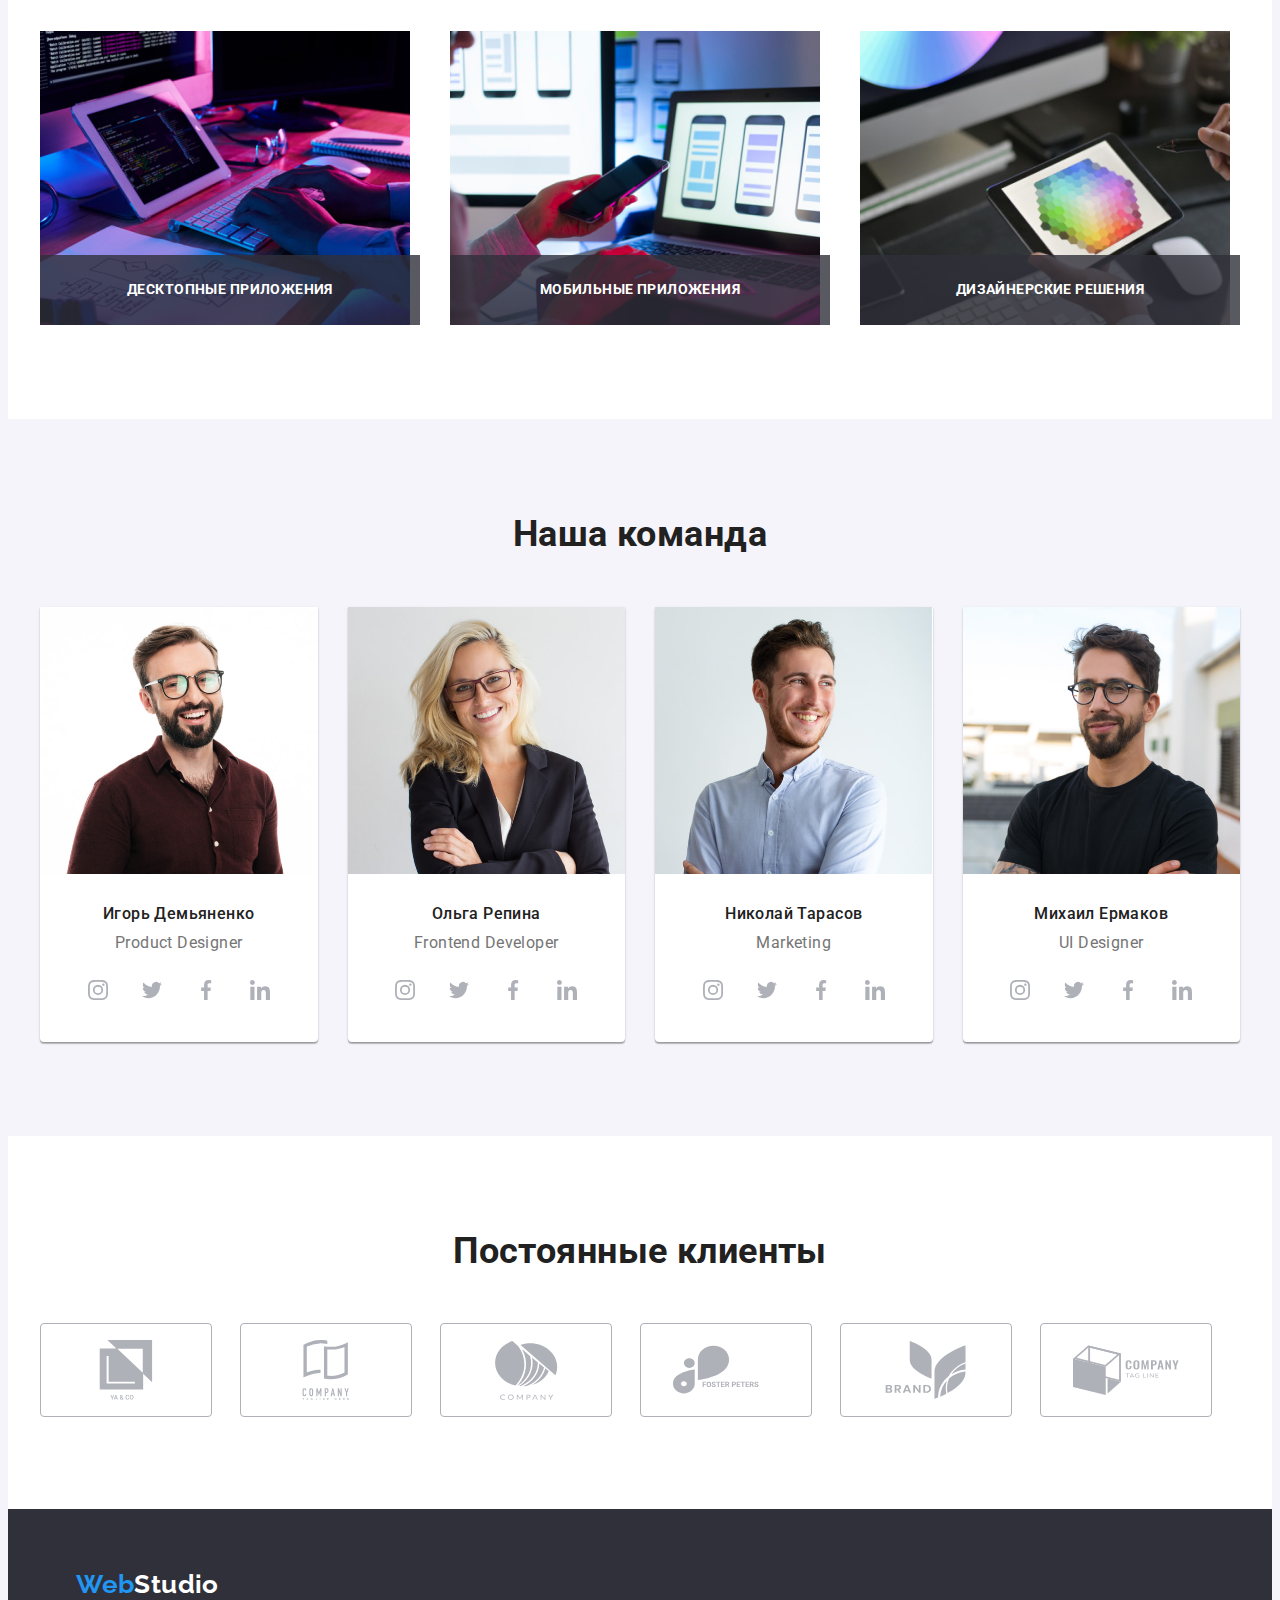
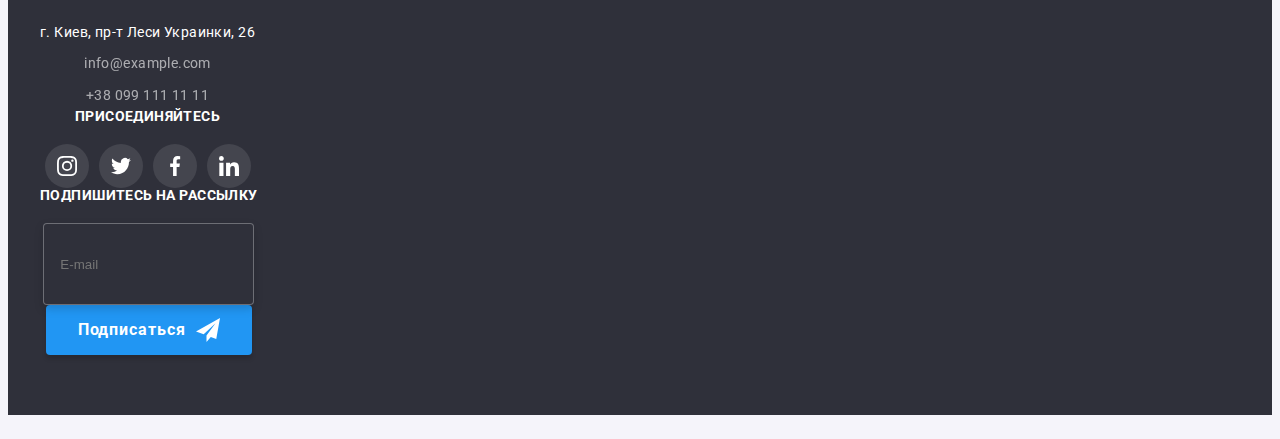
==== commit 82d9a030: "add" ====
--- a/index.html
+++ b/index.html
@@ -229,8 +229,7 @@
                             <source
                             srcset="./images/studio/team/team-phone1.jpg 1x, ./images/studio/team/team-phone1@2x.jpg 2x, ./images/studio/team/team-phone1@3x.jpg 3x"
                             media="(min-width: 480px)"/>
-                            <img class="team-img" src="./images/studio/team/team-phone1.jpg" alt="Игорь Демьяненко Product Designer"
-                                width="270" height="260">
+                            <img class="team-img" src="./images/studio/team/team-phone1.jpg" alt="Игорь Демьяненко Product Designer">
                         </picture>
                         <div class="team-card-wrapper">
                             <h3 class="team-name">Игорь Демьяненко</h3>
@@ -275,8 +274,7 @@
                                 media="(min-width: 768px)" />
                             <source srcset="./images/studio/team/team-phone2.jpg 1x, ./images/studio/team/team-phone2@2x.jpg 2x, ./images/studio/team/team-phone2@3x.jpg 3x"
                                 media="(min-width: 480px)" />
-                            <img class="team-img" src="./images/studio/team/team-phone2.jpg" alt="Игорь Демьяненко Product Designer"
-                                width="270" height="260">
+                            <img class="team-img" src="./images/studio/team/team-phone2.jpg" alt="Игорь Демьяненко Product Designer">
                         </picture>
                         <div class="team-card-wrapper">
                             <h3 class="team-name">Ольга Репина</h3>
@@ -321,8 +319,7 @@
                                 media="(min-width: 768px)" />
                             <source srcset="./images/studio/team/team-phone3.jpg 1x, ./images/studio/team/team-phone3@2x.jpg 2x, ./images/studio/team/team-phone3@3x.jpg 3x"
                                 media="(min-width: 480px)" />
-                            <img class="team-img" src="./images/studio/team/team-phone3.jpg" alt="Игорь Демьяненко Product Designer"
-                                width="270" height="260">
+                            <img class="team-img" src="./images/studio/team/team-phone3.jpg" alt="Игорь Демьяненко Product Designer">
                         </picture>
                         <div class="team-card-wrapper">
                             <h3 class="team-name">Николай Тарасов</h3>
@@ -367,8 +364,7 @@
                                 media="(min-width: 768px)" />
                             <source srcset="./images/studio/team/team-phone4.jpg 1x, ./images/studio/team/team-phone4@2x.jpg 2x, ./images/studio/team/team-phone4@3x.jpg 3x"
                                 media="(min-width: 480px)" />
-                            <img class="team-img" src="./images/studio/team/team-phone4.jpg" alt="Игорь Демьяненко Product Designer"
-                                width="270" height="260">
+                            <img class="team-img" src="./images/studio/team/team-phone4.jpg" alt="Игорь Демьяненко Product Designer">
                         </picture>
                         <div class="team-card-wrapper">
                             <h3 class="team-name">Михаил Ермаков</h3>
@@ -466,59 +462,61 @@
     <!-- Footer -->
     <footer class="page-footer">
         <div class="container page-footer-container">
-            <div>
-                <a class="logo page-footer-logo" href="./index.html"><span class="logo__text">Web</span>Studio</a>
-                <address class="address">
-                    <ul class="address-menu list">
-                        <li class="address-menu__item address-menu-opacity">
-                            <a class="address-menu__contact" href="https://goo.gl/maps/cuWvZPxTjKMrRTUg6" target="_blank"
-                                rel="noopener noreferrer">г. Киев, пр-т Леси Украинки, 26</a>
+            <div class="footer-wrapper">
+                <div>
+                    <a class="logo page-footer-logo" href="./index.html"><span class="logo__text">Web</span>Studio</a>
+                    <address class="address">
+                        <ul class="address-menu list">
+                            <li class="address-menu__item address-menu-opacity">
+                                <a class="address-menu__contact" href="https://goo.gl/maps/cuWvZPxTjKMrRTUg6" target="_blank"
+                                    rel="noopener noreferrer">г. Киев, пр-т Леси Украинки, 26</a>
+                            </li>
+                            <li class="address-menu__item">
+                                <a class="address-menu__contact link" href="mailto:info@example.com">info@example.com</a>
+                            </li>
+                            <li class="address-menu__item">
+                                <a class="address-menu__contact link" href="tel:+380991111111">+38 099 111 11 11</a>
+                            </li>
+                        </ul>
+                    </address>
+                </div>
+
+                <div>
+                    <h3 class="footer-social-title">Присоединяйтесь</h3>
+                    <ul class="footer-social list">
+                        <li class="footer-social__item">
+                            <a class="footer-social__link" href="#">
+                                <svg width="20px" height="20px">
+                                    <use href="./images/icons.svg#icon-instagram"></use>
+                                </svg>
+                            </a>
                         </li>
-                        <li class="address-menu__item">
-                            <a class="address-menu__contact link" href="mailto:info@example.com">info@example.com</a>
+                        <li class="footer-social__item">
+                            <a class="footer-social__link" href="#">
+                                <svg width="20px" height="20px">
+                                    <use href="./images/icons.svg#icon-twitter"></use>
+                                </svg>
+                            </a>
                         </li>
-                        <li class="address-menu__item">
-                            <a class="address-menu__contact link" href="tel:+380991111111">+38 099 111 11 11</a>
+                        <li class="footer-social__item">
+                            <a class="footer-social__link" href="#">
+                                <svg width="20px" height="20px">
+                                    <use href="./images/icons.svg#icon-facebook"></use>
+                                </svg>
+                            </a>
+                        </li>
+                        <li class="footer-social__item">
+                            <a class="footer-social__link" href="#">
+                                <svg width="20px" height="20px">
+                                    <use href="./images/icons.svg#icon-linkedin"></use>
+                                </svg>
+                            </a>
                         </li>
                     </ul>
-                </address>
+                </div>
             </div>
 
-            <div>
-                <h3 class="footer-social-title">Присоединяйтесь</h3>
-                <ul class="footer-social list">
-                    <li class="footer-social__item">
-                        <a class="footer-social__link" href="#">
-                            <svg width="20px" height="20px">
-                                <use href="./images/icons.svg#icon-instagram"></use>
-                            </svg>
-                        </a>
-                    </li>
-                    <li class="footer-social__item">
-                        <a class="footer-social__link" href="#">
-                            <svg width="20px" height="20px">
-                                <use href="./images/icons.svg#icon-twitter"></use>
-                            </svg>
-                        </a>
-                    </li>
-                    <li class="footer-social__item">
-                        <a class="footer-social__link" href="#">
-                            <svg width="20px" height="20px">
-                                <use href="./images/icons.svg#icon-facebook"></use>
-                            </svg>
-                        </a>
-                    </li>
-                    <li class="footer-social__item">
-                        <a class="footer-social__link" href="#">
-                            <svg width="20px" height="20px">
-                                <use href="./images/icons.svg#icon-linkedin"></use>
-                            </svg>
-                        </a>
-                    </li>
-                </ul>
-            </div>
-
-            <form>
+            <form class="form">
                 <p class="footer-form-desc">Подпишитесь на рассылку</p>
                 <div class="footer-form-wrapper">
                     <input type="email" class="footer-form-input"
--- a/css/main.min.css
+++ b/css/main.min.css
@@ -1 +1 @@
-:root{--primary-font: "Roboto", sans-serif;--secondary-font: "Raleway", sans-serif;--transition-dur-and-func: 250ms cubic-bezier(0.4, 0, 0.2, 1);--primary-color: #212121;--secondary-color: #757575;--accent-color: #2196F3;--main-light: #FFFFFF;--logo-color: #000000;--btn-color: #188CE8;--header-border: #ECECEC;--border-color: #EEEEEE;--icon-color: #AFB1B8;--primary-background: #F5F4FA;--secondary-background: #2F303A;--title-size: 36px;--text-size: 14px}.visually-hidden{position:absolute;white-space:nowrap;width:1px;height:1px;overflow:hidden;border:0;padding:0;clip:rect(0 0 0 0);clip-path:inset(50%);margin:-1px}html{box-sizing:border-box}img{display:block;max-width:100%;height:auto}.list{margin:0;padding:0;list-style:none}.link{text-decoration:none;transition:color var(--transition-dur-and-func)}.link:hover,.link:focus,.lik:active{color:var(--accent-color)}body{font-family:var(--primary-font);font-size:var(--text-size);letter-spacing:.03em;background-color:var(--primary-background);color:var(--primary-color)}.section{padding:94px 0}@media screen and (max-width: 1199px){.section{padding:60px 0}}.container{padding-left:15px;padding-right:15px}@media screen and (min-width: 480px){.container{width:480px;margin-left:auto;margin-right:auto}}@media screen and (min-width: 768px){.container{width:768px}}@media screen and (min-width: 1200px){.container{width:1200px}}@media screen and (max-width: 767px){.mobile-menu{position:fixed;width:100%;height:100vh;top:0;left:0;z-index:1000;background-color:var(--main-light);opacity:0;visibility:hidden;pointer-events:none;transition:opacity 250ms var(--transition-dur-and-func),visibility 250ms var(--transition-dur-and-func),fill 250ms var(--transition-dur-and-func)}.mobile-menu__close-icon{fill:var(--primary-color)}.mobile-menu__close-icon:hover,.mobile-menu__close-icon:focus{fill:var(--accent-color)}.mobile-menu.is-open{opacity:1;visibility:visible;pointer-events:auto}.mobile-menu__container{position:relative;padding-top:48px;padding-bottom:48px;padding-left:25px}.mobile-menu__close-btn{position:absolute;top:16px;right:15px;background-color:rgba(0,0,0,0);border:none;padding:0;line-height:0}.mobile-nav{margin-bottom:75px}.mobile-nav .mobile-nav__item+.mobile-nav__item{margin-top:32px}.mobile-nav__link{text-decoration:none;font-weight:500;font-size:40px;line-height:1.2;letter-spacing:.02em;color:var(--primary-color)}.mobile-nav__link_active{color:var(--accent-color)}.mobile-contact{margin-bottom:64px}.mobile-contact__item{height:40px}.mobile-contact__item:first-child{margin-bottom:32px}.mobile-contact__link{height:100%;font-weight:500;font-size:24px;line-height:1.2;letter-spacing:.02em;color:var(--secondary-color);transition:font-size 250ms var(--transition-dur-and-func),color 250ms var(--transition-dur-and-func)}.mobile-contact__link:hover,.mobile-contact__link:focus{font-size:34px}.mobile-social{display:flex}.mobile-social__item{position:relative}.mobile-social__link{font-weight:500;font-size:18px;line-height:1.2;letter-spacing:.02em;color:var(--accent-color)}.mobile-social__item:not(:first-child)::before{content:"";border:1px solid rgba(33,33,33,.2);transform:rotate(90deg);width:22px;height:0;margin-right:10px}.mobile-social .mobile-social__item+.mobile-social__item{margin-left:20px}}@media screen and (min-width: 768px){.mobile-menu{display:none}}.hero-btn{padding:10px 32px;border:none;cursor:pointer;font-family:inherit;font-weight:700;font-size:16px;line-height:1.9;box-shadow:0px 4px 4px rgba(0,0,0,.15);border-radius:4px;letter-spacing:.06em;background-color:var(--accent-color);color:var(--main-light);transition:background-color var(--transition-dur-and-func)}.hero-btn:hover,.hero-btn:focus{background-color:var(--btn-color)}.backdrop{position:fixed;z-index:100;top:0;left:0;width:100%;height:100%;background-color:rgba(0,0,0,.2);transition:opacity var(--transition-dur-and-func),visibility var(--transition-dur-and-func)}.backdrop.is-hidden{opacity:0;visibility:hidden;pointer-events:none}.modal{position:absolute;min-width:528px;min-height:581px;left:50%;top:50%;transform:translate(-50%, -50%);background:var(--main-light);box-shadow:0px 1px 3px rgba(0,0,0,.12),0px 1px 1px rgba(0,0,0,.14),0px 2px 1px rgba(0,0,0,.2);border-radius:4px}.modal-close-btn{position:absolute;top:8px;right:8px;display:flex;justify-content:center;align-items:center;padding:0;width:30px;height:30px;border-radius:50%;background-color:var(--main-light);color:var(--logo-color);border:1px solid rgba(0,0,0,.1)}.modal-close-icon{transition:fill var(--transition-dur-and-func)}.modal-close-btn:hover .modal-close-icon,.modal-close-btn:focus .modal-close-icon{fill:var(--accent-color)}.modal-form{display:flex;flex-direction:column;padding:40px}.modal-form-title{margin-top:0;margin-bottom:12px;text-align:center;font-size:20px;line-height:1.2}.modal-form-field{margin-bottom:10px}.modal-form-label{margin-bottom:20px}.modal-form-input-desc{display:block;margin-bottom:4px;font-size:12px;line-height:1.2;letter-spacing:.01em;color:var(--secondary-color)}.modal-form-input-wrapper{display:block;position:relative}.modal-form-input{padding-left:42px;width:100%;height:40px;border:1px solid rgba(33,33,33,.2);border-radius:4px;transition:border-color var(--transition-dur-and-func)}.modal-form-input:focus{outline:none;border-color:var(--accent-color)}.modal-form-input-icon{position:absolute;top:50%;left:12px;transform:translateY(-50%);transition:fill var(--transition-dur-and-func)}.modal-form-input:focus+.modal-form-input-icon{fill:var(--accent-color)}.modal-form-message{display:block;padding:12px 16px;width:100%;height:120px;resize:none;border:1px solid rgba(33,33,33,.2);border-radius:4px;transition:border-color var(--transition-dur-and-func)}.modal-form-message:focus{outline:none;border-color:var(--accent-color)}.modal-form-message::placeholder{color:rgba(117,117,117,.5)}.modal-form-check-desk{display:flex;align-items:center;justify-content:center;margin-bottom:30px;font-size:14px;line-height:1.7;color:var(--secondary-color)}.modal-form-check-desk::before{display:block;margin-right:7px;width:16px;height:15px;content:"";cursor:pointer;border:2px solid var(--primary-color);border-radius:4px}.modal-form-check:checked+.modal-form-check-desk::before{background-color:var(--accent-color);background-image:url("../images/icon-check.svg");background-repeat:no-repeat;background-position:center;background-size:contain;border-color:rgba(0,0,0,0)}.modal-form-check:focus+.modal-form-check-desk::before{outline:2px solid rgba(0,0,0,.06)}.modal-form-link{text-decoration:underline;color:var(--accent-color)}.modal-form-btn{padding:10px 55px;align-self:center;border:rgba(0,0,0,0)}.logo{font-family:var(--secondary-font);font-weight:700;font-size:26px;line-height:1.2;text-decoration:none;color:var(--logo-color)}.logo__text{color:var(--accent-color)}@media screen and (max-width: 1199px){.page-header-container{justify-content:space-between}.contact-list .contact__item+.contact__item{margin-top:10px}.contact__wrapper-top .contact__link{padding-top:16px}.contact__wrapper-bottom .contact__link{padding-bottom:16px}}@media screen and (max-width: 767px){.site-nav{display:none}.contact-list{display:none}}.page-header-container{display:flex;align-items:center}.page-header{padding-top:16px;padding-bottom:16px}.mobile-menu-open{background-color:rgba(0,0,0,0);border:none;padding:0;line-height:0;transition:fill 250ms var(--transition-dur-and-func)}.mobile-menu-open__icon{fill:var(--primary-color)}.mobile-menu-open__icon:hover,.mobile-menu-open__icon:focus{fill:var(--accent-color)}@media screen and (min-width: 768px){.mobile-menu-open{display:none}}.site-nav-list{display:flex;align-items:center}.site-nav-list .site-nav__item+.site-nav__item{margin-left:50px}.site-nav__link{position:relative;display:block;padding-top:32px;padding-bottom:32px;font-weight:500;line-height:1.1;letter-spacing:.02em;color:var(--primary-color)}.site-nav__link_active{color:var(--accent-color)}.site-nav__link_active:after{position:absolute;display:inline-block;content:"";width:100%;height:4px;bottom:0;right:0;z-index:2;background:var(--accent-color);border-radius:2px}.contact__link{font-weight:500;font-size:12px;line-height:1.2;letter-spacing:.02em;color:var(--secondary-color)}.contact__link_icon{transition:color 250ms var(--transition-dur-and-func);fill:currentColor}.contact__icon{margin-right:8px}@media screen and (min-width: 1200px){.site-nav-list{margin-left:93px}.contact-list{display:flex;margin-left:auto}.contact-list .contact__item+.contact__item{margin-left:50px}.contact__link{display:flex;align-items:center;padding-top:32px;padding-bottom:32px;font-size:14px;line-height:1.1}.contact__icon{margin-right:10px}}.hero{max-width:480px;height:400px;margin-left:auto;margin-right:auto;padding:118px 0;text-align:center;background-color:var(--secondary-background);background-repeat:no-repeat;background-position:center;background-image:linear-gradient(rgba(47, 48, 58, 0.4), rgba(47, 48, 58, 0.4)),url("../images/studio/hero/hero-phone.jpg");background-size:480px 400px}.hero-title{margin-top:0;margin-bottom:30px;white-space:pre-line;text-transform:uppercase;font-weight:900;font-size:26px;line-height:1.6;letter-spacing:.06em;color:var(--main-light)}@media screen and (max-width: 767px)and (min-device-pixel-ratio: 2)and (min-width: 480px),screen and (max-width: 767px)and (min-resolution: 192dpi)and (min-width: 480px),screen and (max-width: 767px)and (min-resolution: 2dppx)and (min-width: 480px){.hero{background-image:linear-gradient(rgba(47, 48, 58, 0.4), rgba(47, 48, 58, 0.4)),url("../images/studio/hero/hero-phone@2x.jpg")}}@media screen and (max-width: 767px)and (min-device-pixel-ratio: 3)and (min-width: 480px),screen and (max-width: 767px)and (min-resolution: 288dpi)and (min-width: 480px),screen and (max-width: 767px)and (min-resolution: 3dppx)and (min-width: 480px){.hero{background-image:linear-gradient(rgba(47, 48, 58, 0.4), rgba(47, 48, 58, 0.4)),url("../images/studio/hero/hero-phone@3x.jpg")}}@media screen and (min-width: 768px)and (max-width: 1199px){.hero{max-width:768px;height:400px;background-image:linear-gradient(rgba(47, 48, 58, 0.4), rgba(47, 48, 58, 0.4)),url("../images/studio/hero/hero-tablet.jpg");background-size:768px 400px}}@media screen and (min-width: 768px)and (max-width: 1199px)and (min-device-pixel-ratio: 2)and (min-width: 768px)and (max-width: 1199px),screen and (min-width: 768px)and (max-width: 1199px)and (min-resolution: 192dpi)and (min-width: 768px)and (max-width: 1199px),screen and (min-width: 768px)and (max-width: 1199px)and (min-resolution: 2dppx)and (min-width: 768px)and (max-width: 1199px){.hero{background-image:linear-gradient(rgba(47, 48, 58, 0.4), rgba(47, 48, 58, 0.4)),url("../images/studio/hero/hero-tablet@2x.jpg")}}@media screen and (min-width: 768px)and (max-width: 1199px)and (min-device-pixel-ratio: 3)and (min-width: 768px)and (max-width: 1199px),screen and (min-width: 768px)and (max-width: 1199px)and (min-resolution: 288dpi)and (min-width: 768px)and (max-width: 1199px),screen and (min-width: 768px)and (max-width: 1199px)and (min-resolution: 3dppx)and (min-width: 768px)and (max-width: 1199px){.hero{background-image:linear-gradient(rgba(47, 48, 58, 0.4), rgba(47, 48, 58, 0.4)),url("../images/studio/hero/hero-tablet@3x.jpg")}}@media screen and (min-width: 1200px){.hero{padding:200px 0;max-width:1600px;height:600px;background-image:linear-gradient(rgba(47, 48, 58, 0.4), rgba(47, 48, 58, 0.4)),url("../images/studio/hero/hero-desktop.jpg");background-size:1600px 600px}}@media screen and (min-width: 1200px)and (min-device-pixel-ratio: 2)and (min-width: 1200px),screen and (min-width: 1200px)and (min-resolution: 192dpi)and (min-width: 1200px),screen and (min-width: 1200px)and (min-resolution: 2dppx)and (min-width: 1200px){.hero{background-image:linear-gradient(rgba(47, 48, 58, 0.4), rgba(47, 48, 58, 0.4)),url("../images/studio/hero/hero-desktop@2x.jpg")}}@media screen and (min-width: 1200px)and (min-device-pixel-ratio: 3)and (min-width: 1200px),screen and (min-width: 1200px)and (min-resolution: 288dpi)and (min-width: 1200px),screen and (min-width: 1200px)and (min-resolution: 3dppx)and (min-width: 1200px){.hero{background-image:linear-gradient(rgba(47, 48, 58, 0.4), rgba(47, 48, 58, 0.4)),url("../images/studio/hero/hero-desktop@3x.jpg")}}@media screen and (min-width: 1200px){.hero-title{font-weight:900;font-size:44px;line-height:1.4}}.page-about{background-color:var(--main-light)}.about{gap:30px}.about-overlay{margin-bottom:30px;display:flex;justify-content:center;align-items:center;height:120px;background-color:var(--primary-background)}.about__icon{width:100%}.about__title{margin-top:0;margin-bottom:10px;text-align:center;font-size:var(--text-size);line-height:1.1;text-transform:uppercase}.about__text{margin-top:0;margin-bottom:0;line-height:1.7;color:var(--secondary-color)}@media screen and (max-width: 767px){.about__item:not(:last-child){margin-bottom:30px}}@media screen and (max-width: 1199px){.wedo{display:none}}.wedo{padding-top:0;background-color:var(--main-light)}.section-title{margin-top:0;margin-bottom:50px;text-align:center;font-size:var(--title-size);line-height:1.2}.wedo-list{display:flex}.wedo-item{width:calc((100% - 60px)/3);margin-right:30px}.wedo-item:last-child{margin-right:0}.wedo-thumb{position:relative}.wedo-actions{position:absolute;bottom:0;right:0;width:100%;height:70px;background-color:rgba(47,48,58,.8)}.wedo-text{margin-top:0;margin-bottom:0;padding:27px 82px;font-weight:700;line-height:1.1;text-align:center;text-transform:uppercase;color:var(--main-light)}.team-list{display:flex;flex-wrap:wrap;text-align:center}@media screen and (max-width: 767px){.team-list{justify-content:center}}@media screen and (max-width: 1199px){.section-title{margin-bottom:30px}}.team-item{background-color:var(--main-light);box-shadow:0px 1px 3px rgba(0,0,0,.12),0px 1px 1px rgba(0,0,0,.14),0px 2px 1px rgba(0,0,0,.2);border-radius:0px 0px 4px 4px}@media screen and (max-width: 767px){.team-item:not(:last-child){margin-bottom:30px}}@media screen and (min-width: 1200px){.team-item{width:calc((100% - 90px)/4);margin-right:30px}.team-item:last-child{margin-right:0}}.team-name{padding-top:30px;margin-top:0;margin-bottom:10px;font-weight:500;font-size:16px;line-height:1.2}.team-profession{margin-top:0;margin-bottom:16px;font-size:16px;line-height:1.2;color:var(--secondary-color)}.team-social-list{padding-bottom:24px;gap:10px;display:flex;justify-content:center}@media screen and (min-width: 1200px){.team-social-list{padding-bottom:30px}}.team-social-item{width:44px;height:44px}.team-social-link{width:100%;height:100%;display:flex;justify-content:center;align-items:center;border-radius:50%;fill:var(--icon-color);transition:background-color var(--transition-dur-and-func),fill var(--transition-dur-and-func)}.team-social-link:hover,.team-social-link:focus{fill:var(--main-light);background-color:var(--accent-color)}.clients{background-color:var(--main-light)}.clients-list{display:flex;gap:30px}@media screen and (max-width: 1199px){.clients-list{flex-wrap:wrap;justify-content:center}}.clients-item{width:210px;height:92px}@media screen and (min-width: 768px){.clients-item{width:226px}}@media screen and (min-width: 1200px){.clients-item{width:170px}}.clients-link{height:92px;display:flex;justify-content:center;align-items:center;width:100%;height:100%;border:1px solid var(--icon-color);border-radius:4px;fill:var(--icon-color);transition:fill var(--transition-dur-and-func),border var(--transition-dur-and-func)}.clients-link:hover,.clients-link:focus{fill:var(--accent-color);border:1px solid var(--accent-color)}.portfolio{background-color:var(--main-light)}.filter-list{margin-bottom:50px;display:flex;justify-content:center}.filter-list .filter-item+.filter-item{margin-left:8px}.filter-btn{padding:6px 22px;border:none;cursor:pointer;font-family:var(--primary-font);font-weight:500;font-size:16px;line-height:1.6;letter-spacing:.03em;color:var(--primary-color);border-radius:4px;transition:color var(--transition-dur-and-func),background-color var(--transition-dur-and-func),box-shadow var(--transition-dur-and-func)}.filter-btn:hover,.filter-btn:focus,.filter-btn:active{color:var(--main-light);background-color:var(--accent-color);box-shadow:0px 3px 1px rgba(0,0,0,.1),0px 1px 2px rgba(0,0,0,.08),0px 2px 2px rgba(0,0,0,.12);border-radius:4px}.current-btn{color:var(--main-light);background-color:var(--accent-color)}.portfolio-list{display:flex;flex-wrap:wrap}.portfolio-item{width:calc((100% - 60px)/3);margin-right:30px;margin-bottom:30px;background-color:var(--main-light);border:1px solid var(--border-color)}.portfolio-item:nth-child(3n){margin-right:0}.portfolio-item:nth-last-child(-n+3){margin-bottom:0}.portfolio-link{transition:box-shadow var(--transition-dur-and-func)}.portfolio-link:hover{display:block;box-shadow:0px 1px 1px rgba(0,0,0,.12),0px 4px 4px rgba(0,0,0,.06),1px 4px 6px rgba(0,0,0,.16)}.portfolio-list-img-wrapper{position:relative;overflow:hidden}.overlay{position:absolute;top:0;left:0;overflow:auto;width:100%;height:100%;padding:63px 24px;margin-top:0;margin-bottom:0;font-size:18px;line-height:1.6;transform:translate(0, 100%);transition:transform var(--transition-dur-and-func);background:rgba(33,150,243,.9);color:var(--main-light)}.portfolio-link:hover .overlay,.portfolio-link:focus .overlay{transform:translate(0, 0)}.portfolio-card-wrapper{padding:20px 24px 20px 24px}.portfolio-subtitle{margin-top:0;margin-bottom:4px;font-size:18px;line-height:2;letter-spacing:.06em;color:var(--primary-color)}.portfolio-text{margin-top:0;margin-bottom:0;line-height:1.9;color:var(--secondary-color)}.page-footer{padding-top:60px;padding-bottom:60px;background-color:var(--secondary-background)}.page-footer-container{display:flex;flex-direction:column;text-align:center}@media screen and (min-width: 1200px){.page-footer-container{justify-content:space-between;align-items:baseline}}.page-footer-logo{color:var(--main-light)}.address{margin-top:20px}@media screen and (max-width: 767px){.address-menu{margin-bottom:60px}}.address-menu__item{margin-bottom:8px}.address-menu__item:last-child{margin-bottom:0}.address-menu-opacity>a{opacity:1}.address-menu__contact{text-decoration:none;font-style:normal;font-weight:400;line-height:1.7;color:var(--main-light);opacity:.6;transition:color var(--transition-dur-and-func)}.footer-social-title{margin-top:0;margin-bottom:20px;font-size:14px;line-height:1,1;text-transform:uppercase;color:var(--main-light)}.footer-social{gap:10px;display:flex;justify-content:center}@media screen and (max-width: 767px){.footer-social{margin-bottom:60px}}.footer-social__item{width:44px;height:44px}.footer-social__link{width:100%;height:100%;display:flex;justify-content:center;align-items:center;border-radius:50%;fill:var(--main-light);background:rgba(255,255,255,.1);transition:background-color var(--transition-dur-and-func)}.footer-social__link:hover,.footer-social__link:focus{background-color:var(--accent-color)}.footer-form-desc{margin-top:0;margin-bottom:20px;font-weight:700;font-size:14px;line-height:1.1;text-transform:uppercase;color:var(--main-light)}.footer-form-wrapper{display:flex;flex-wrap:wrap;justify-content:center}.footer-form-input{outline:none;padding:15px 16px;max-width:450px;height:50px;border:1px solid rgba(255,255,255,.3);filter:drop-shadow(0px 4px 4px rgba(0, 0, 0, 0.15));border-radius:4px;background-color:var(--secondary-background);color:var(--main-light);transition:border-color var(--transition-dur-and-func)}.footer-form-input:focus{border-color:var(--accent-color)}@media screen and (min-width: 480px)and (max-width: 1199px){.footer-form-input{width:450px}}@media screen and (max-width: 767px){.footer-form-input{margin-bottom:20px}}.footer-form-btn{display:flex;justify-content:center;align-items:center;min-width:200px;height:50px}.footer-form-icon{display:flex;justify-content:center;align-items:center;margin-left:10px;fill:var(--main-light)}/*# sourceMappingURL=main.min.css.map */+:root{--primary-font: "Roboto", sans-serif;--secondary-font: "Raleway", sans-serif;--transition-dur-and-func: 250ms cubic-bezier(0.4, 0, 0.2, 1);--primary-color: #212121;--secondary-color: #757575;--accent-color: #2196F3;--main-light: #FFFFFF;--logo-color: #000000;--btn-color: #188CE8;--header-border: #ECECEC;--border-color: #EEEEEE;--icon-color: #AFB1B8;--primary-background: #F5F4FA;--secondary-background: #2F303A;--title-size: 36px;--text-size: 14px}.visually-hidden{position:absolute;white-space:nowrap;width:1px;height:1px;overflow:hidden;border:0;padding:0;clip:rect(0 0 0 0);clip-path:inset(50%);margin:-1px}html{box-sizing:border-box}img{display:block;max-width:100%;height:auto}.list{margin:0;padding:0;list-style:none}.link{text-decoration:none;transition:color var(--transition-dur-and-func)}.link:hover,.link:focus,.lik:active{color:var(--accent-color)}body{font-family:var(--primary-font);font-size:var(--text-size);letter-spacing:.03em;background-color:var(--primary-background);color:var(--primary-color)}.section{padding:94px 0}@media screen and (max-width: 1199px){.section{padding:60px 0}}.container{padding-left:15px;padding-right:15px}@media screen and (min-width: 480px){.container{width:480px;margin-left:auto;margin-right:auto}}@media screen and (min-width: 768px){.container{width:768px}}@media screen and (min-width: 1200px){.container{width:1200px}}@media screen and (max-width: 767px){.mobile-menu{position:fixed;width:100vw;height:100vh;max-height:796px;top:0;left:0;z-index:1000;background-color:var(--main-light);box-shadow:0 0 0 100vmax rgba(0,0,0,.5);opacity:0;visibility:hidden;pointer-events:none;transition:opacity 250ms var(--transition-dur-and-func),visibility 250ms var(--transition-dur-and-func),fill 250ms var(--transition-dur-and-func)}.mobile-menu__close-icon{fill:var(--primary-color)}.mobile-menu__close-icon:hover,.mobile-menu__close-icon:focus{fill:var(--accent-color)}.mobile-menu.is-open{opacity:1;visibility:visible;pointer-events:auto}.mobile-menu__container{position:relative;padding-top:48px;padding-bottom:48px;padding-left:25px}.mobile-menu__close-btn{position:absolute;top:16px;right:15px;background-color:rgba(0,0,0,0);border:none;padding:0;line-height:0}.mobile-nav{margin-bottom:250px}.mobile-nav .mobile-nav__item+.mobile-nav__item{margin-top:32px}.mobile-nav__link{text-decoration:none;font-weight:500;font-size:40px;line-height:1.2;letter-spacing:.02em;color:var(--primary-color)}.mobile-nav__link_active{color:var(--accent-color)}.mobile-contact{margin-bottom:64px}.mobile-contact__item{height:40px}.mobile-contact__item:first-child{margin-bottom:32px}.mobile-contact__link{height:100%;font-weight:500;font-size:24px;line-height:1.2;letter-spacing:.02em;color:var(--secondary-color);transition:font-size 250ms var(--transition-dur-and-func),color 250ms var(--transition-dur-and-func)}.mobile-contact__link:hover,.mobile-contact__link:focus{font-size:34px}.mobile-social{display:flex}.mobile-social__item{position:relative}.mobile-social__link{font-weight:500;font-size:18px;line-height:1.2;letter-spacing:.02em;color:var(--accent-color)}.mobile-social__item:not(:first-child)::before{content:"";border:1px solid rgba(33,33,33,.2);transform:rotate(90deg);width:22px;height:0;margin-right:10px}.mobile-social .mobile-social__item+.mobile-social__item{margin-left:20px}}@media screen and (min-width: 768px){.mobile-menu{display:none}}.hero-btn{padding:10px 32px;border:none;cursor:pointer;font-family:inherit;font-weight:700;font-size:16px;line-height:1.9;box-shadow:0px 4px 4px rgba(0,0,0,.15);border-radius:4px;letter-spacing:.06em;background-color:var(--accent-color);color:var(--main-light);transition:background-color var(--transition-dur-and-func)}.hero-btn:hover,.hero-btn:focus{background-color:var(--btn-color)}.backdrop{position:fixed;z-index:100;top:0;left:0;width:100%;height:100%;background-color:rgba(0,0,0,.2);transition:opacity var(--transition-dur-and-func),visibility var(--transition-dur-and-func)}.backdrop.is-hidden{opacity:0;visibility:hidden;pointer-events:none}.modal{position:absolute;min-width:528px;min-height:581px;left:50%;top:50%;transform:translate(-50%, -50%);background:var(--main-light);box-shadow:0px 1px 3px rgba(0,0,0,.12),0px 1px 1px rgba(0,0,0,.14),0px 2px 1px rgba(0,0,0,.2);border-radius:4px}.modal-close-btn{position:absolute;top:8px;right:8px;display:flex;justify-content:center;align-items:center;padding:0;width:30px;height:30px;border-radius:50%;background-color:var(--main-light);color:var(--logo-color);border:1px solid rgba(0,0,0,.1)}.modal-close-icon{transition:fill var(--transition-dur-and-func)}.modal-close-btn:hover .modal-close-icon,.modal-close-btn:focus .modal-close-icon{fill:var(--accent-color)}.modal-form{display:flex;flex-direction:column;padding:40px}.modal-form-title{margin-top:0;margin-bottom:12px;text-align:center;font-size:20px;line-height:1.2}.modal-form-field{margin-bottom:10px}.modal-form-label{margin-bottom:20px}.modal-form-input-desc{display:block;margin-bottom:4px;font-size:12px;line-height:1.2;letter-spacing:.01em;color:var(--secondary-color)}.modal-form-input-wrapper{display:block;position:relative}.modal-form-input{padding-left:42px;width:100%;height:40px;border:1px solid rgba(33,33,33,.2);border-radius:4px;transition:border-color var(--transition-dur-and-func)}.modal-form-input:focus{outline:none;border-color:var(--accent-color)}.modal-form-input-icon{position:absolute;top:50%;left:12px;transform:translateY(-50%);transition:fill var(--transition-dur-and-func)}.modal-form-input:focus+.modal-form-input-icon{fill:var(--accent-color)}.modal-form-message{display:block;padding:12px 16px;width:100%;height:120px;resize:none;border:1px solid rgba(33,33,33,.2);border-radius:4px;transition:border-color var(--transition-dur-and-func)}.modal-form-message:focus{outline:none;border-color:var(--accent-color)}.modal-form-message::placeholder{color:rgba(117,117,117,.5)}.modal-form-check-desk{display:flex;align-items:center;justify-content:center;margin-bottom:30px;font-size:14px;line-height:1.7;color:var(--secondary-color)}.modal-form-check-desk::before{display:block;margin-right:7px;width:16px;height:15px;content:"";cursor:pointer;border:2px solid var(--primary-color);border-radius:4px}.modal-form-check:checked+.modal-form-check-desk::before{background-color:var(--accent-color);background-image:url("../images/icon-check.svg");background-repeat:no-repeat;background-position:center;background-size:contain;border-color:rgba(0,0,0,0)}.modal-form-check:focus+.modal-form-check-desk::before{outline:2px solid rgba(0,0,0,.06)}.modal-form-link{text-decoration:underline;color:var(--accent-color)}.modal-form-btn{padding:10px 55px;align-self:center;border:rgba(0,0,0,0)}.logo{font-family:var(--secondary-font);font-weight:700;font-size:26px;line-height:1.2;text-decoration:none;color:var(--logo-color)}.logo__text{color:var(--accent-color)}@media screen and (max-width: 1199px){.page-header-container{justify-content:space-between}.contact-list .contact__item+.contact__item{margin-top:10px}.contact__wrapper-top .contact__link{padding-top:16px}.contact__wrapper-bottom .contact__link{padding-bottom:16px}}@media screen and (max-width: 767px){.site-nav{display:none}.contact-list{display:none}}.page-header-container{display:flex;align-items:center}.page-header{padding-top:16px;padding-bottom:16px}.mobile-menu-open{background-color:rgba(0,0,0,0);border:none;padding:0;line-height:0;transition:fill 250ms var(--transition-dur-and-func)}.mobile-menu-open__icon{fill:var(--primary-color)}.mobile-menu-open__icon:hover,.mobile-menu-open__icon:focus{fill:var(--accent-color)}@media screen and (min-width: 768px){.mobile-menu-open{display:none}}.site-nav-list{display:flex;align-items:center}.site-nav-list .site-nav__item+.site-nav__item{margin-left:50px}.site-nav__link{position:relative;display:block;padding-top:32px;padding-bottom:32px;font-weight:500;line-height:1.1;letter-spacing:.02em;color:var(--primary-color)}.site-nav__link_active{color:var(--accent-color)}.site-nav__link_active:after{position:absolute;display:inline-block;content:"";width:100%;height:4px;bottom:0;right:0;z-index:2;background:var(--accent-color);border-radius:2px}.contact__link{font-weight:500;font-size:12px;line-height:1.2;letter-spacing:.02em;color:var(--secondary-color)}.contact__link_icon{transition:color 250ms var(--transition-dur-and-func);fill:currentColor}.contact__icon{margin-right:8px}@media screen and (min-width: 1200px){.site-nav-list{margin-left:93px}.contact-list{display:flex;margin-left:auto}.contact-list .contact__item+.contact__item{margin-left:50px}.contact__link{display:flex;align-items:center;padding-top:32px;padding-bottom:32px;font-size:14px;line-height:1.1}.contact__icon{margin-right:10px}}.hero{max-width:480px;height:400px;margin-left:auto;margin-right:auto;padding:118px 0;text-align:center;background-color:var(--secondary-background);background-repeat:no-repeat;background-position:center;background-image:linear-gradient(rgba(47, 48, 58, 0.4), rgba(47, 48, 58, 0.4)),url("../images/studio/hero/hero-phone.jpg");background-size:480px 400px}.hero-title{margin-top:0;margin-bottom:30px;white-space:pre-line;text-transform:uppercase;font-weight:900;font-size:26px;line-height:1.6;letter-spacing:.06em;color:var(--main-light)}@media screen and (max-width: 767px)and (min-device-pixel-ratio: 2)and (min-width: 480px),screen and (max-width: 767px)and (min-resolution: 192dpi)and (min-width: 480px),screen and (max-width: 767px)and (min-resolution: 2dppx)and (min-width: 480px){.hero{background-image:linear-gradient(rgba(47, 48, 58, 0.4), rgba(47, 48, 58, 0.4)),url("../images/studio/hero/hero-phone@2x.jpg")}}@media screen and (max-width: 767px)and (min-device-pixel-ratio: 3)and (min-width: 480px),screen and (max-width: 767px)and (min-resolution: 288dpi)and (min-width: 480px),screen and (max-width: 767px)and (min-resolution: 3dppx)and (min-width: 480px){.hero{background-image:linear-gradient(rgba(47, 48, 58, 0.4), rgba(47, 48, 58, 0.4)),url("../images/studio/hero/hero-phone@3x.jpg")}}@media screen and (min-width: 768px)and (max-width: 1199px){.hero{max-width:768px;height:400px;background-image:linear-gradient(rgba(47, 48, 58, 0.4), rgba(47, 48, 58, 0.4)),url("../images/studio/hero/hero-tablet.jpg");background-size:768px 400px}}@media screen and (min-width: 768px)and (max-width: 1199px)and (min-device-pixel-ratio: 2)and (min-width: 768px)and (max-width: 1199px),screen and (min-width: 768px)and (max-width: 1199px)and (min-resolution: 192dpi)and (min-width: 768px)and (max-width: 1199px),screen and (min-width: 768px)and (max-width: 1199px)and (min-resolution: 2dppx)and (min-width: 768px)and (max-width: 1199px){.hero{background-image:linear-gradient(rgba(47, 48, 58, 0.4), rgba(47, 48, 58, 0.4)),url("../images/studio/hero/hero-tablet@2x.jpg")}}@media screen and (min-width: 768px)and (max-width: 1199px)and (min-device-pixel-ratio: 3)and (min-width: 768px)and (max-width: 1199px),screen and (min-width: 768px)and (max-width: 1199px)and (min-resolution: 288dpi)and (min-width: 768px)and (max-width: 1199px),screen and (min-width: 768px)and (max-width: 1199px)and (min-resolution: 3dppx)and (min-width: 768px)and (max-width: 1199px){.hero{background-image:linear-gradient(rgba(47, 48, 58, 0.4), rgba(47, 48, 58, 0.4)),url("../images/studio/hero/hero-tablet@3x.jpg")}}@media screen and (min-width: 1200px){.hero{padding:200px 0;max-width:1600px;height:600px;background-image:linear-gradient(rgba(47, 48, 58, 0.4), rgba(47, 48, 58, 0.4)),url("../images/studio/hero/hero-desktop.jpg");background-size:1600px 600px}}@media screen and (min-width: 1200px)and (min-device-pixel-ratio: 2)and (min-width: 1200px),screen and (min-width: 1200px)and (min-resolution: 192dpi)and (min-width: 1200px),screen and (min-width: 1200px)and (min-resolution: 2dppx)and (min-width: 1200px){.hero{background-image:linear-gradient(rgba(47, 48, 58, 0.4), rgba(47, 48, 58, 0.4)),url("../images/studio/hero/hero-desktop@2x.jpg")}}@media screen and (min-width: 1200px)and (min-device-pixel-ratio: 3)and (min-width: 1200px),screen and (min-width: 1200px)and (min-resolution: 288dpi)and (min-width: 1200px),screen and (min-width: 1200px)and (min-resolution: 3dppx)and (min-width: 1200px){.hero{background-image:linear-gradient(rgba(47, 48, 58, 0.4), rgba(47, 48, 58, 0.4)),url("../images/studio/hero/hero-desktop@3x.jpg")}}@media screen and (min-width: 1200px){.hero-title{font-weight:900;font-size:44px;line-height:1.4}}.page-about{background-color:var(--main-light)}@media screen and (min-width: 768px)and (max-width: 1199px){.about{display:flex;flex-wrap:wrap;gap:30px}.about__item{width:calc((100% - 30px)/2)}}.about-overlay{margin-bottom:30px;display:flex;justify-content:center;align-items:center;height:120px;background-color:var(--primary-background)}.about__icon{width:100%}.about__title{margin-top:0;margin-bottom:10px;text-align:center;font-size:var(--text-size);line-height:1.1;text-transform:uppercase}.about__text{margin-top:0;margin-bottom:0;line-height:1.7;color:var(--secondary-color)}@media screen and (min-width: 1200px){.about{display:flex;gap:30px}.about__item{width:calc((100% - 90px)/4)}}@media screen and (max-width: 1199px){.wedo{display:none}}.wedo{padding-top:0;background-color:var(--main-light)}.section-title{margin-top:0;margin-bottom:50px;text-align:center;font-size:var(--title-size);line-height:1.2}.wedo-list{display:flex}.wedo-item{width:calc((100% - 60px)/3);margin-right:30px}.wedo-item:last-child{margin-right:0}.wedo-thumb{position:relative}.wedo-actions{position:absolute;bottom:0;right:0;width:100%;height:70px;background-color:rgba(47,48,58,.8)}.wedo-text{margin-top:0;margin-bottom:0;padding:27px 82px;font-weight:700;line-height:1.1;text-align:center;text-transform:uppercase;color:var(--main-light)}.team-list{display:flex;flex-wrap:wrap;text-align:center}@media screen and (max-width: 767px){.team-list{justify-content:center}}@media screen and (min-width: 768px){.team-list{gap:30px}}@media screen and (max-width: 1199px){.section-title{margin-bottom:30px}}.team-item{background-color:var(--main-light);box-shadow:0px 1px 3px rgba(0,0,0,.12),0px 1px 1px rgba(0,0,0,.14),0px 2px 1px rgba(0,0,0,.2);border-radius:0px 0px 4px 4px}@media screen and (max-width: 767px){.team-item:not(:last-child){margin-bottom:30px}}@media screen and (max-width: 767px){.team-item{max-width:450px}}@media screen and (min-width: 768px)and (max-width: 1199px){.team-item{width:calc((100% - 30px)/2)}}@media screen and (min-width: 1200px){.team-item{width:calc((100% - 90px)/4)}}.team-name{padding-top:30px;margin-top:0;margin-bottom:10px;font-weight:500;font-size:16px;line-height:1.2}.team-profession{margin-top:0;margin-bottom:16px;font-size:16px;line-height:1.2;color:var(--secondary-color)}.team-social-list{padding-bottom:24px;gap:10px;display:flex;justify-content:center}@media screen and (min-width: 1200px){.team-social-list{padding-bottom:30px}}.team-social-item{width:44px;height:44px}.team-social-link{width:100%;height:100%;display:flex;justify-content:center;align-items:center;border-radius:50%;fill:var(--icon-color);transition:background-color var(--transition-dur-and-func),fill var(--transition-dur-and-func)}.team-social-link:hover,.team-social-link:focus{fill:var(--main-light);background-color:var(--accent-color)}.clients{background-color:var(--main-light)}.clients-list{display:flex;gap:30px}@media screen and (max-width: 1199px){.clients-list{flex-wrap:wrap;justify-content:center}}.clients-item{width:210px;height:92px}@media screen and (min-width: 768px){.clients-item{width:226px}}@media screen and (min-width: 1200px){.clients-item{width:170px}}.clients-link{height:92px;display:flex;justify-content:center;align-items:center;width:100%;height:100%;border:1px solid var(--icon-color);border-radius:4px;fill:var(--icon-color);transition:fill var(--transition-dur-and-func),border var(--transition-dur-and-func)}.clients-link:hover,.clients-link:focus{fill:var(--accent-color);border:1px solid var(--accent-color)}.portfolio{background-color:var(--main-light)}.filter-list{margin-bottom:50px;display:flex;justify-content:center}.filter-list .filter-item+.filter-item{margin-left:8px}.filter-btn{padding:6px 22px;border:none;cursor:pointer;font-family:var(--primary-font);font-weight:500;font-size:16px;line-height:1.6;letter-spacing:.03em;color:var(--primary-color);border-radius:4px;transition:color var(--transition-dur-and-func),background-color var(--transition-dur-and-func),box-shadow var(--transition-dur-and-func)}.filter-btn:hover,.filter-btn:focus,.filter-btn:active{color:var(--main-light);background-color:var(--accent-color);box-shadow:0px 3px 1px rgba(0,0,0,.1),0px 1px 2px rgba(0,0,0,.08),0px 2px 2px rgba(0,0,0,.12);border-radius:4px}.current-btn{color:var(--main-light);background-color:var(--accent-color)}.portfolio-list{display:flex;flex-wrap:wrap}.portfolio-item{width:calc((100% - 60px)/3);margin-right:30px;margin-bottom:30px;background-color:var(--main-light);border:1px solid var(--border-color)}.portfolio-item:nth-child(3n){margin-right:0}.portfolio-item:nth-last-child(-n+3){margin-bottom:0}.portfolio-link{transition:box-shadow var(--transition-dur-and-func)}.portfolio-link:hover{display:block;box-shadow:0px 1px 1px rgba(0,0,0,.12),0px 4px 4px rgba(0,0,0,.06),1px 4px 6px rgba(0,0,0,.16)}.portfolio-list-img-wrapper{position:relative;overflow:hidden}.overlay{position:absolute;top:0;left:0;overflow:auto;width:100%;height:100%;padding:63px 24px;margin-top:0;margin-bottom:0;font-size:18px;line-height:1.6;transform:translate(0, 100%);transition:transform var(--transition-dur-and-func);background:rgba(33,150,243,.9);color:var(--main-light)}.portfolio-link:hover .overlay,.portfolio-link:focus .overlay{transform:translate(0, 0)}.portfolio-card-wrapper{padding:20px 24px 20px 24px}.portfolio-subtitle{margin-top:0;margin-bottom:4px;font-size:18px;line-height:2;letter-spacing:.06em;color:var(--primary-color)}.portfolio-text{margin-top:0;margin-bottom:0;line-height:1.9;color:var(--secondary-color)}.page-footer{padding-top:60px;padding-bottom:60px;background-color:var(--secondary-background)}.page-footer-container{display:flex;flex-direction:column;text-align:center}@media screen and (min-width: 1200px){.page-footer-container{justify-content:space-between;align-items:baseline}}@media screen and (min-width: 768px)and (max-width: 1199px){.footer-wrapper{display:flex;justify-content:space-around;margin-bottom:60px}}.page-footer-logo{color:var(--main-light)}.address{margin-top:20px}@media screen and (max-width: 767px){.address-menu{margin-bottom:60px}}.address-menu__item{margin-bottom:8px}.address-menu__item:last-child{margin-bottom:0}.address-menu-opacity>a{opacity:1}.address-menu__contact{text-decoration:none;font-style:normal;font-weight:400;line-height:1.7;color:var(--main-light);opacity:.6;transition:color var(--transition-dur-and-func)}.footer-social-title{margin-top:0;margin-bottom:20px;font-size:14px;line-height:1,1;text-transform:uppercase;color:var(--main-light)}.footer-social{gap:10px;display:flex;justify-content:center}@media screen and (max-width: 767px){.footer-social{margin-bottom:60px}}.footer-social__item{width:44px;height:44px}.footer-social__link{width:100%;height:100%;display:flex;justify-content:center;align-items:center;border-radius:50%;fill:var(--main-light);background:rgba(255,255,255,.1);transition:background-color var(--transition-dur-and-func)}.footer-social__link:hover,.footer-social__link:focus{background-color:var(--accent-color)}@media screen and (max-width: 767px)and (min-width: 1199px){.form{display:flex;flex-direction:column;align-items:center}.footer-form-wrapper{display:flex;flex-direction:column;align-items:center}}.footer-form-desc{margin-top:0;margin-bottom:20px;font-weight:700;font-size:14px;line-height:1.1;text-transform:uppercase;color:var(--main-light)}.footer-form-input{outline:none;padding:15px 16px;max-width:450px;height:50px;border:1px solid rgba(255,255,255,.3);filter:drop-shadow(0px 4px 4px rgba(0, 0, 0, 0.15));border-radius:4px;background-color:var(--secondary-background);color:var(--main-light);transition:border-color var(--transition-dur-and-func)}.footer-form-input:focus{border-color:var(--accent-color)}@media screen and (min-width: 480px)and (max-width: 1199px){.footer-form-input{width:450px}}@media screen and (max-width: 1199px){.footer-form-input{margin-bottom:20px}}.footer-form-btn{display:flex;align-items:center;justify-content:center;margin:0 auto;min-width:200px;height:50px}.footer-form-icon{display:flex;justify-content:center;align-items:center;margin-left:10px;fill:var(--main-light)}/*# sourceMappingURL=main.min.css.map */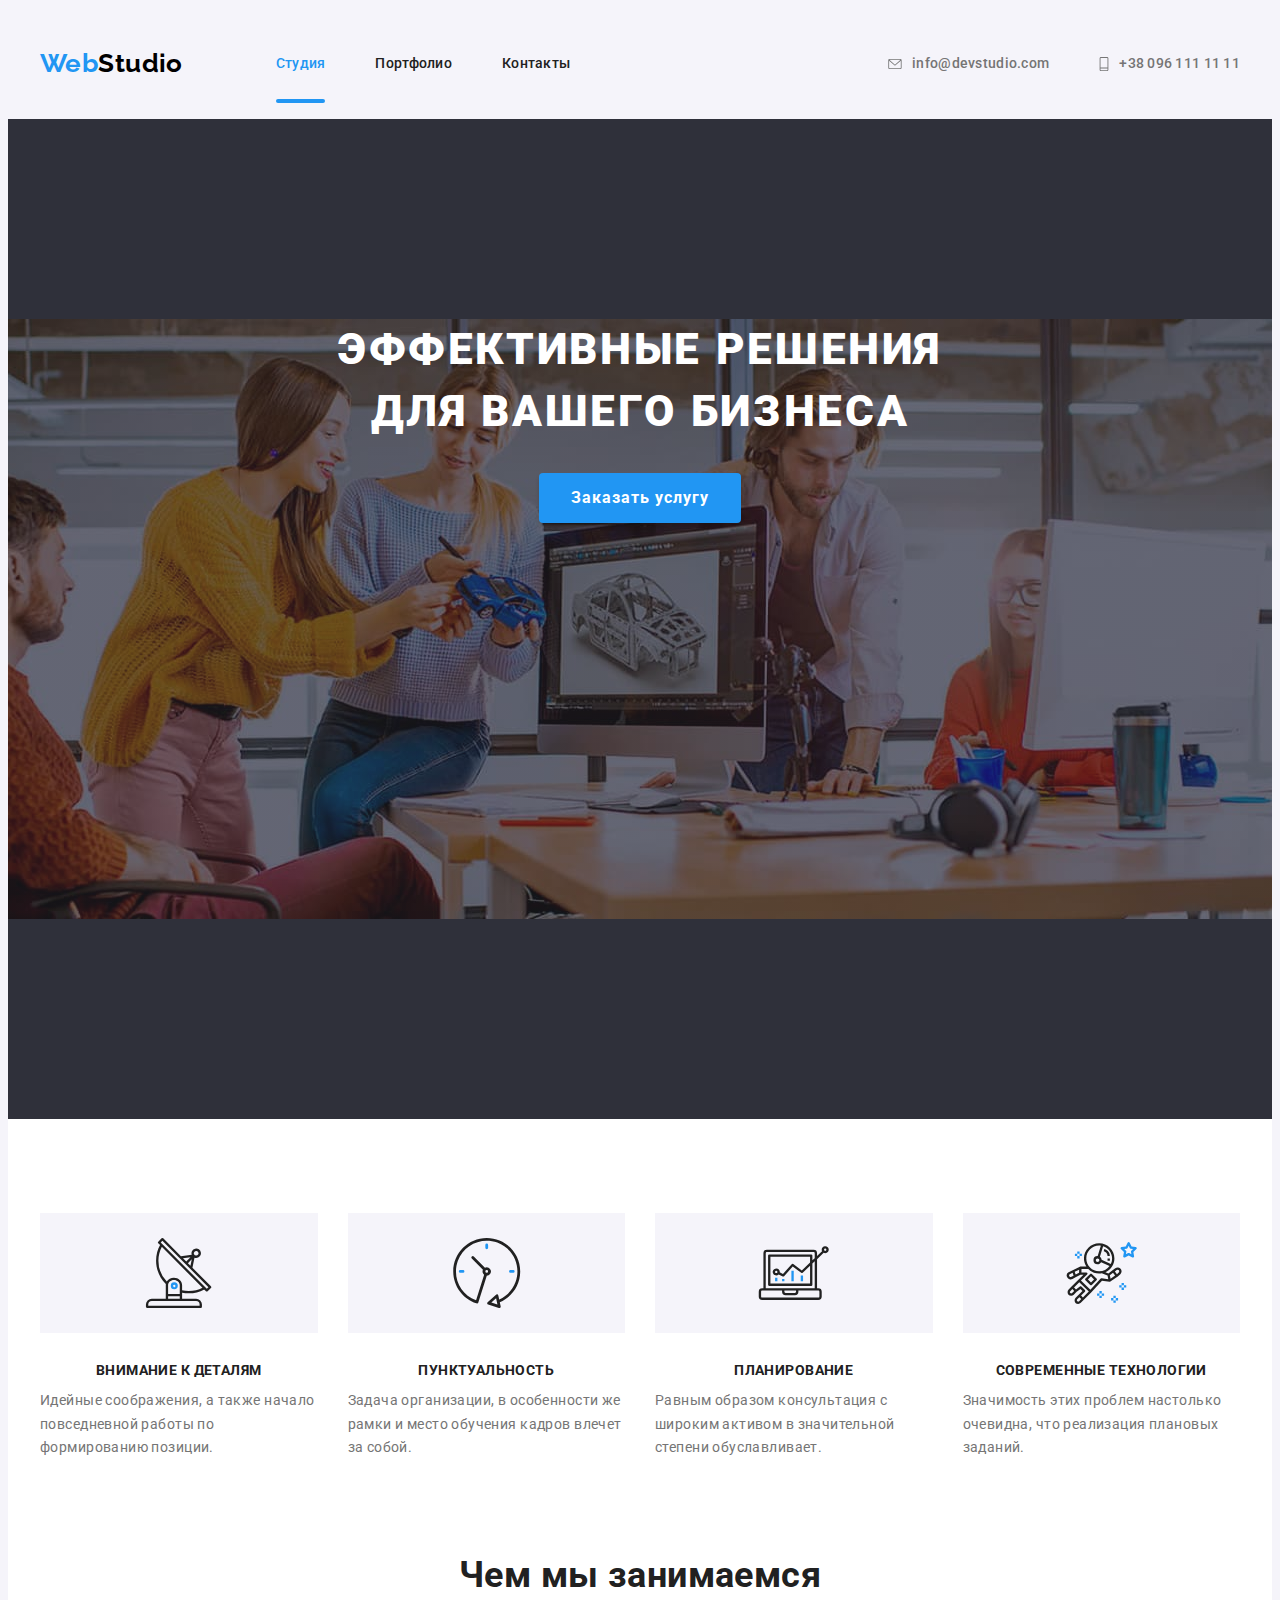
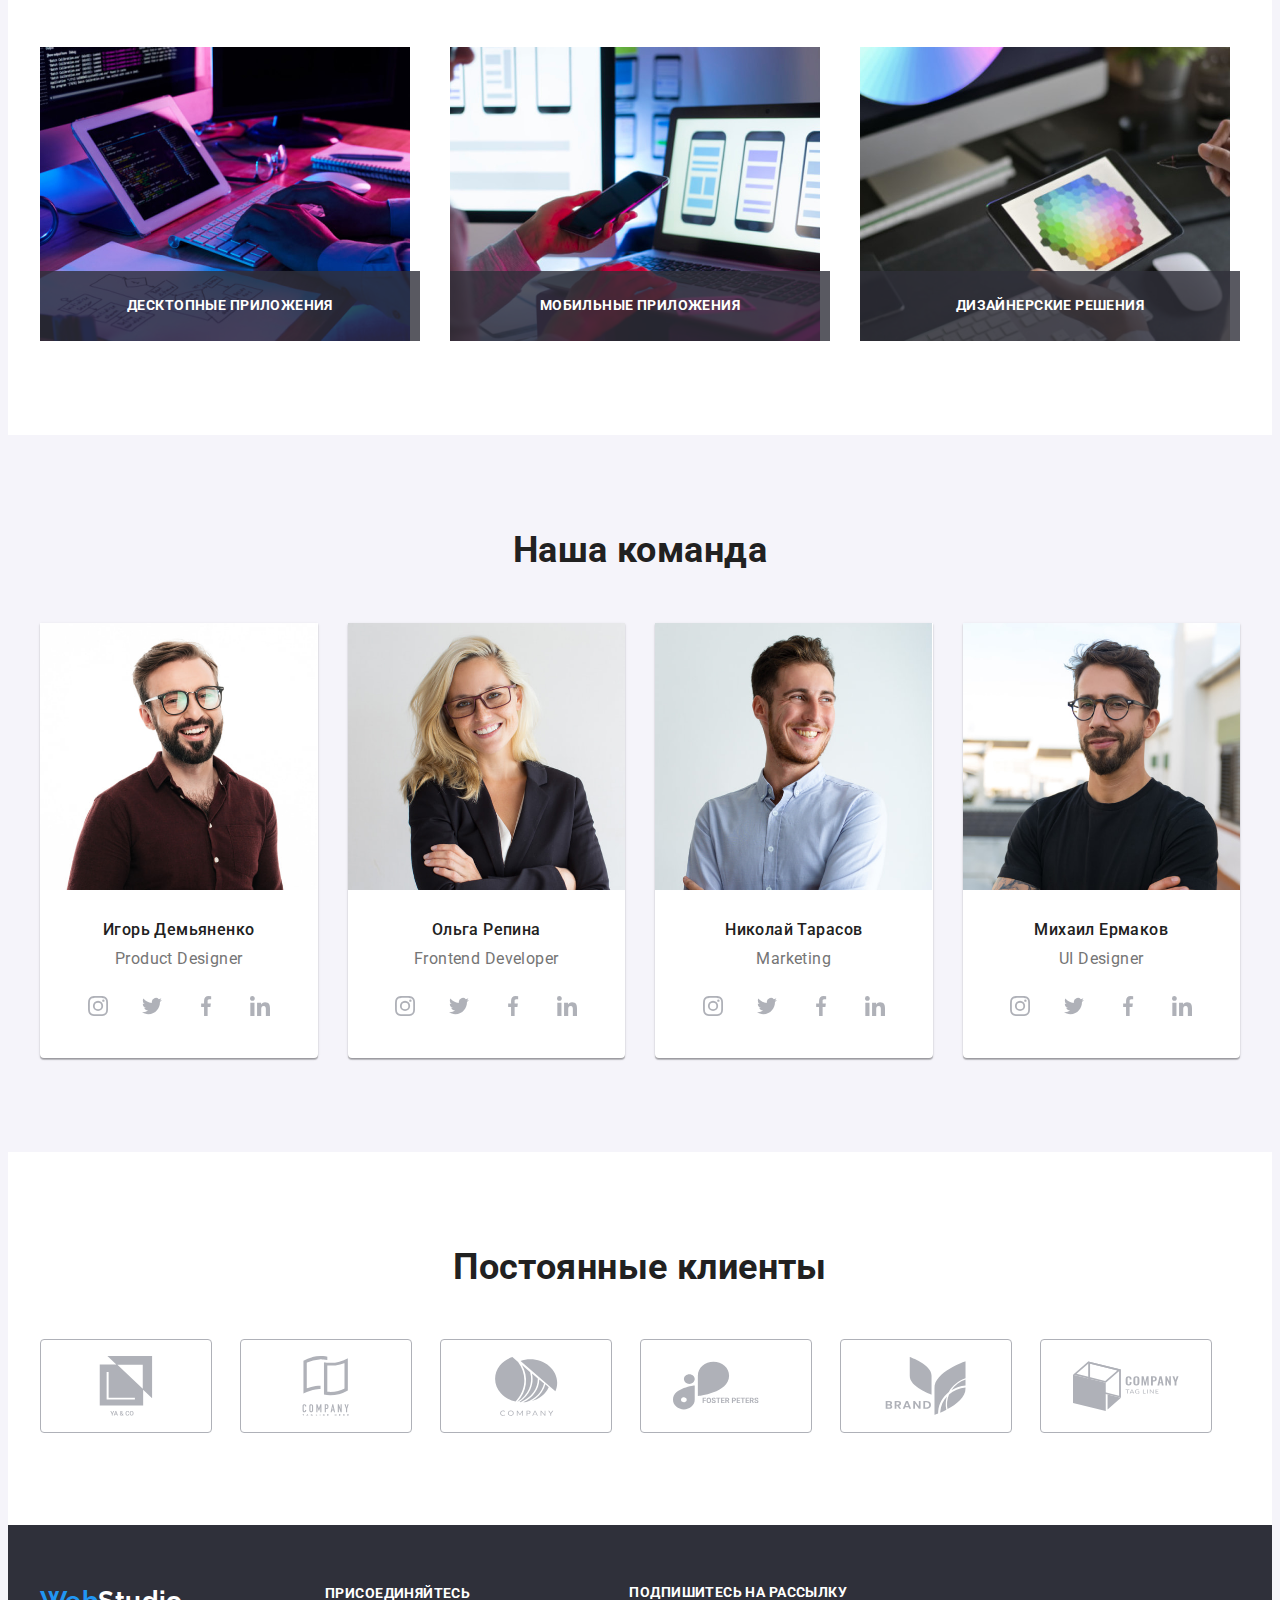
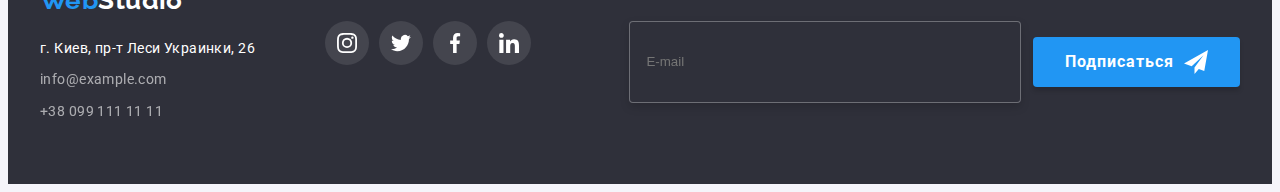
==== commit 3e25bc7f: "add" ====
--- a/index.html
+++ b/index.html
@@ -59,7 +59,7 @@
                 </li>
             </ul>
 
-<!-- Mobile menu -->
+        <!-- Mobile menu -->
         <button type="button" class="mobile-menu-open" data-menu-open>
             <svg class="mobile-menu-open__icon" width="40" height="40">
                 <use href="./images/icons.svg#burger-icon"></use>
@@ -111,6 +111,7 @@
                 </ul>
             </div>
         </div>
+    </header>
 
     <main>
 
@@ -481,7 +482,7 @@
                     </address>
                 </div>
 
-                <div>
+                <div class="footer-social-container">
                     <h3 class="footer-social-title">Присоединяйтесь</h3>
                     <ul class="footer-social list">
                         <li class="footer-social__item">
--- a/css/main.min.css
+++ b/css/main.min.css
@@ -1 +1 @@
-:root{--primary-font: "Roboto", sans-serif;--secondary-font: "Raleway", sans-serif;--transition-dur-and-func: 250ms cubic-bezier(0.4, 0, 0.2, 1);--primary-color: #212121;--secondary-color: #757575;--accent-color: #2196F3;--main-light: #FFFFFF;--logo-color: #000000;--btn-color: #188CE8;--header-border: #ECECEC;--border-color: #EEEEEE;--icon-color: #AFB1B8;--primary-background: #F5F4FA;--secondary-background: #2F303A;--title-size: 36px;--text-size: 14px}.visually-hidden{position:absolute;white-space:nowrap;width:1px;height:1px;overflow:hidden;border:0;padding:0;clip:rect(0 0 0 0);clip-path:inset(50%);margin:-1px}html{box-sizing:border-box}img{display:block;max-width:100%;height:auto}.list{margin:0;padding:0;list-style:none}.link{text-decoration:none;transition:color var(--transition-dur-and-func)}.link:hover,.link:focus,.lik:active{color:var(--accent-color)}body{font-family:var(--primary-font);font-size:var(--text-size);letter-spacing:.03em;background-color:var(--primary-background);color:var(--primary-color)}.section{padding:94px 0}@media screen and (max-width: 1199px){.section{padding:60px 0}}.container{padding-left:15px;padding-right:15px}@media screen and (min-width: 480px){.container{width:480px;margin-left:auto;margin-right:auto}}@media screen and (min-width: 768px){.container{width:768px}}@media screen and (min-width: 1200px){.container{width:1200px}}@media screen and (max-width: 767px){.mobile-menu{position:fixed;width:100vw;height:100vh;max-height:796px;top:0;left:0;z-index:1000;background-color:var(--main-light);box-shadow:0 0 0 100vmax rgba(0,0,0,.5);opacity:0;visibility:hidden;pointer-events:none;transition:opacity 250ms var(--transition-dur-and-func),visibility 250ms var(--transition-dur-and-func),fill 250ms var(--transition-dur-and-func)}.mobile-menu__close-icon{fill:var(--primary-color)}.mobile-menu__close-icon:hover,.mobile-menu__close-icon:focus{fill:var(--accent-color)}.mobile-menu.is-open{opacity:1;visibility:visible;pointer-events:auto}.mobile-menu__container{position:relative;padding-top:48px;padding-bottom:48px;padding-left:25px}.mobile-menu__close-btn{position:absolute;top:16px;right:15px;background-color:rgba(0,0,0,0);border:none;padding:0;line-height:0}.mobile-nav{margin-bottom:250px}.mobile-nav .mobile-nav__item+.mobile-nav__item{margin-top:32px}.mobile-nav__link{text-decoration:none;font-weight:500;font-size:40px;line-height:1.2;letter-spacing:.02em;color:var(--primary-color)}.mobile-nav__link_active{color:var(--accent-color)}.mobile-contact{margin-bottom:64px}.mobile-contact__item{height:40px}.mobile-contact__item:first-child{margin-bottom:32px}.mobile-contact__link{height:100%;font-weight:500;font-size:24px;line-height:1.2;letter-spacing:.02em;color:var(--secondary-color);transition:font-size 250ms var(--transition-dur-and-func),color 250ms var(--transition-dur-and-func)}.mobile-contact__link:hover,.mobile-contact__link:focus{font-size:34px}.mobile-social{display:flex}.mobile-social__item{position:relative}.mobile-social__link{font-weight:500;font-size:18px;line-height:1.2;letter-spacing:.02em;color:var(--accent-color)}.mobile-social__item:not(:first-child)::before{content:"";border:1px solid rgba(33,33,33,.2);transform:rotate(90deg);width:22px;height:0;margin-right:10px}.mobile-social .mobile-social__item+.mobile-social__item{margin-left:20px}}@media screen and (min-width: 768px){.mobile-menu{display:none}}.hero-btn{padding:10px 32px;border:none;cursor:pointer;font-family:inherit;font-weight:700;font-size:16px;line-height:1.9;box-shadow:0px 4px 4px rgba(0,0,0,.15);border-radius:4px;letter-spacing:.06em;background-color:var(--accent-color);color:var(--main-light);transition:background-color var(--transition-dur-and-func)}.hero-btn:hover,.hero-btn:focus{background-color:var(--btn-color)}.backdrop{position:fixed;z-index:100;top:0;left:0;width:100%;height:100%;background-color:rgba(0,0,0,.2);transition:opacity var(--transition-dur-and-func),visibility var(--transition-dur-and-func)}.backdrop.is-hidden{opacity:0;visibility:hidden;pointer-events:none}.modal{position:absolute;min-width:528px;min-height:581px;left:50%;top:50%;transform:translate(-50%, -50%);background:var(--main-light);box-shadow:0px 1px 3px rgba(0,0,0,.12),0px 1px 1px rgba(0,0,0,.14),0px 2px 1px rgba(0,0,0,.2);border-radius:4px}.modal-close-btn{position:absolute;top:8px;right:8px;display:flex;justify-content:center;align-items:center;padding:0;width:30px;height:30px;border-radius:50%;background-color:var(--main-light);color:var(--logo-color);border:1px solid rgba(0,0,0,.1)}.modal-close-icon{transition:fill var(--transition-dur-and-func)}.modal-close-btn:hover .modal-close-icon,.modal-close-btn:focus .modal-close-icon{fill:var(--accent-color)}.modal-form{display:flex;flex-direction:column;padding:40px}.modal-form-title{margin-top:0;margin-bottom:12px;text-align:center;font-size:20px;line-height:1.2}.modal-form-field{margin-bottom:10px}.modal-form-label{margin-bottom:20px}.modal-form-input-desc{display:block;margin-bottom:4px;font-size:12px;line-height:1.2;letter-spacing:.01em;color:var(--secondary-color)}.modal-form-input-wrapper{display:block;position:relative}.modal-form-input{padding-left:42px;width:100%;height:40px;border:1px solid rgba(33,33,33,.2);border-radius:4px;transition:border-color var(--transition-dur-and-func)}.modal-form-input:focus{outline:none;border-color:var(--accent-color)}.modal-form-input-icon{position:absolute;top:50%;left:12px;transform:translateY(-50%);transition:fill var(--transition-dur-and-func)}.modal-form-input:focus+.modal-form-input-icon{fill:var(--accent-color)}.modal-form-message{display:block;padding:12px 16px;width:100%;height:120px;resize:none;border:1px solid rgba(33,33,33,.2);border-radius:4px;transition:border-color var(--transition-dur-and-func)}.modal-form-message:focus{outline:none;border-color:var(--accent-color)}.modal-form-message::placeholder{color:rgba(117,117,117,.5)}.modal-form-check-desk{display:flex;align-items:center;justify-content:center;margin-bottom:30px;font-size:14px;line-height:1.7;color:var(--secondary-color)}.modal-form-check-desk::before{display:block;margin-right:7px;width:16px;height:15px;content:"";cursor:pointer;border:2px solid var(--primary-color);border-radius:4px}.modal-form-check:checked+.modal-form-check-desk::before{background-color:var(--accent-color);background-image:url("../images/icon-check.svg");background-repeat:no-repeat;background-position:center;background-size:contain;border-color:rgba(0,0,0,0)}.modal-form-check:focus+.modal-form-check-desk::before{outline:2px solid rgba(0,0,0,.06)}.modal-form-link{text-decoration:underline;color:var(--accent-color)}.modal-form-btn{padding:10px 55px;align-self:center;border:rgba(0,0,0,0)}.logo{font-family:var(--secondary-font);font-weight:700;font-size:26px;line-height:1.2;text-decoration:none;color:var(--logo-color)}.logo__text{color:var(--accent-color)}@media screen and (max-width: 1199px){.page-header-container{justify-content:space-between}.contact-list .contact__item+.contact__item{margin-top:10px}.contact__wrapper-top .contact__link{padding-top:16px}.contact__wrapper-bottom .contact__link{padding-bottom:16px}}@media screen and (max-width: 767px){.site-nav{display:none}.contact-list{display:none}}.page-header-container{display:flex;align-items:center}.page-header{padding-top:16px;padding-bottom:16px}.mobile-menu-open{background-color:rgba(0,0,0,0);border:none;padding:0;line-height:0;transition:fill 250ms var(--transition-dur-and-func)}.mobile-menu-open__icon{fill:var(--primary-color)}.mobile-menu-open__icon:hover,.mobile-menu-open__icon:focus{fill:var(--accent-color)}@media screen and (min-width: 768px){.mobile-menu-open{display:none}}.site-nav-list{display:flex;align-items:center}.site-nav-list .site-nav__item+.site-nav__item{margin-left:50px}.site-nav__link{position:relative;display:block;padding-top:32px;padding-bottom:32px;font-weight:500;line-height:1.1;letter-spacing:.02em;color:var(--primary-color)}.site-nav__link_active{color:var(--accent-color)}.site-nav__link_active:after{position:absolute;display:inline-block;content:"";width:100%;height:4px;bottom:0;right:0;z-index:2;background:var(--accent-color);border-radius:2px}.contact__link{font-weight:500;font-size:12px;line-height:1.2;letter-spacing:.02em;color:var(--secondary-color)}.contact__link_icon{transition:color 250ms var(--transition-dur-and-func);fill:currentColor}.contact__icon{margin-right:8px}@media screen and (min-width: 1200px){.site-nav-list{margin-left:93px}.contact-list{display:flex;margin-left:auto}.contact-list .contact__item+.contact__item{margin-left:50px}.contact__link{display:flex;align-items:center;padding-top:32px;padding-bottom:32px;font-size:14px;line-height:1.1}.contact__icon{margin-right:10px}}.hero{max-width:480px;height:400px;margin-left:auto;margin-right:auto;padding:118px 0;text-align:center;background-color:var(--secondary-background);background-repeat:no-repeat;background-position:center;background-image:linear-gradient(rgba(47, 48, 58, 0.4), rgba(47, 48, 58, 0.4)),url("../images/studio/hero/hero-phone.jpg");background-size:480px 400px}.hero-title{margin-top:0;margin-bottom:30px;white-space:pre-line;text-transform:uppercase;font-weight:900;font-size:26px;line-height:1.6;letter-spacing:.06em;color:var(--main-light)}@media screen and (max-width: 767px)and (min-device-pixel-ratio: 2)and (min-width: 480px),screen and (max-width: 767px)and (min-resolution: 192dpi)and (min-width: 480px),screen and (max-width: 767px)and (min-resolution: 2dppx)and (min-width: 480px){.hero{background-image:linear-gradient(rgba(47, 48, 58, 0.4), rgba(47, 48, 58, 0.4)),url("../images/studio/hero/hero-phone@2x.jpg")}}@media screen and (max-width: 767px)and (min-device-pixel-ratio: 3)and (min-width: 480px),screen and (max-width: 767px)and (min-resolution: 288dpi)and (min-width: 480px),screen and (max-width: 767px)and (min-resolution: 3dppx)and (min-width: 480px){.hero{background-image:linear-gradient(rgba(47, 48, 58, 0.4), rgba(47, 48, 58, 0.4)),url("../images/studio/hero/hero-phone@3x.jpg")}}@media screen and (min-width: 768px)and (max-width: 1199px){.hero{max-width:768px;height:400px;background-image:linear-gradient(rgba(47, 48, 58, 0.4), rgba(47, 48, 58, 0.4)),url("../images/studio/hero/hero-tablet.jpg");background-size:768px 400px}}@media screen and (min-width: 768px)and (max-width: 1199px)and (min-device-pixel-ratio: 2)and (min-width: 768px)and (max-width: 1199px),screen and (min-width: 768px)and (max-width: 1199px)and (min-resolution: 192dpi)and (min-width: 768px)and (max-width: 1199px),screen and (min-width: 768px)and (max-width: 1199px)and (min-resolution: 2dppx)and (min-width: 768px)and (max-width: 1199px){.hero{background-image:linear-gradient(rgba(47, 48, 58, 0.4), rgba(47, 48, 58, 0.4)),url("../images/studio/hero/hero-tablet@2x.jpg")}}@media screen and (min-width: 768px)and (max-width: 1199px)and (min-device-pixel-ratio: 3)and (min-width: 768px)and (max-width: 1199px),screen and (min-width: 768px)and (max-width: 1199px)and (min-resolution: 288dpi)and (min-width: 768px)and (max-width: 1199px),screen and (min-width: 768px)and (max-width: 1199px)and (min-resolution: 3dppx)and (min-width: 768px)and (max-width: 1199px){.hero{background-image:linear-gradient(rgba(47, 48, 58, 0.4), rgba(47, 48, 58, 0.4)),url("../images/studio/hero/hero-tablet@3x.jpg")}}@media screen and (min-width: 1200px){.hero{padding:200px 0;max-width:1600px;height:600px;background-image:linear-gradient(rgba(47, 48, 58, 0.4), rgba(47, 48, 58, 0.4)),url("../images/studio/hero/hero-desktop.jpg");background-size:1600px 600px}}@media screen and (min-width: 1200px)and (min-device-pixel-ratio: 2)and (min-width: 1200px),screen and (min-width: 1200px)and (min-resolution: 192dpi)and (min-width: 1200px),screen and (min-width: 1200px)and (min-resolution: 2dppx)and (min-width: 1200px){.hero{background-image:linear-gradient(rgba(47, 48, 58, 0.4), rgba(47, 48, 58, 0.4)),url("../images/studio/hero/hero-desktop@2x.jpg")}}@media screen and (min-width: 1200px)and (min-device-pixel-ratio: 3)and (min-width: 1200px),screen and (min-width: 1200px)and (min-resolution: 288dpi)and (min-width: 1200px),screen and (min-width: 1200px)and (min-resolution: 3dppx)and (min-width: 1200px){.hero{background-image:linear-gradient(rgba(47, 48, 58, 0.4), rgba(47, 48, 58, 0.4)),url("../images/studio/hero/hero-desktop@3x.jpg")}}@media screen and (min-width: 1200px){.hero-title{font-weight:900;font-size:44px;line-height:1.4}}.page-about{background-color:var(--main-light)}@media screen and (min-width: 768px)and (max-width: 1199px){.about{display:flex;flex-wrap:wrap;gap:30px}.about__item{width:calc((100% - 30px)/2)}}.about-overlay{margin-bottom:30px;display:flex;justify-content:center;align-items:center;height:120px;background-color:var(--primary-background)}.about__icon{width:100%}.about__title{margin-top:0;margin-bottom:10px;text-align:center;font-size:var(--text-size);line-height:1.1;text-transform:uppercase}.about__text{margin-top:0;margin-bottom:0;line-height:1.7;color:var(--secondary-color)}@media screen and (min-width: 1200px){.about{display:flex;gap:30px}.about__item{width:calc((100% - 90px)/4)}}@media screen and (max-width: 1199px){.wedo{display:none}}.wedo{padding-top:0;background-color:var(--main-light)}.section-title{margin-top:0;margin-bottom:50px;text-align:center;font-size:var(--title-size);line-height:1.2}.wedo-list{display:flex}.wedo-item{width:calc((100% - 60px)/3);margin-right:30px}.wedo-item:last-child{margin-right:0}.wedo-thumb{position:relative}.wedo-actions{position:absolute;bottom:0;right:0;width:100%;height:70px;background-color:rgba(47,48,58,.8)}.wedo-text{margin-top:0;margin-bottom:0;padding:27px 82px;font-weight:700;line-height:1.1;text-align:center;text-transform:uppercase;color:var(--main-light)}.team-list{display:flex;flex-wrap:wrap;text-align:center}@media screen and (max-width: 767px){.team-list{justify-content:center}}@media screen and (min-width: 768px){.team-list{gap:30px}}@media screen and (max-width: 1199px){.section-title{margin-bottom:30px}}.team-item{background-color:var(--main-light);box-shadow:0px 1px 3px rgba(0,0,0,.12),0px 1px 1px rgba(0,0,0,.14),0px 2px 1px rgba(0,0,0,.2);border-radius:0px 0px 4px 4px}@media screen and (max-width: 767px){.team-item:not(:last-child){margin-bottom:30px}}@media screen and (max-width: 767px){.team-item{max-width:450px}}@media screen and (min-width: 768px)and (max-width: 1199px){.team-item{width:calc((100% - 30px)/2)}}@media screen and (min-width: 1200px){.team-item{width:calc((100% - 90px)/4)}}.team-name{padding-top:30px;margin-top:0;margin-bottom:10px;font-weight:500;font-size:16px;line-height:1.2}.team-profession{margin-top:0;margin-bottom:16px;font-size:16px;line-height:1.2;color:var(--secondary-color)}.team-social-list{padding-bottom:24px;gap:10px;display:flex;justify-content:center}@media screen and (min-width: 1200px){.team-social-list{padding-bottom:30px}}.team-social-item{width:44px;height:44px}.team-social-link{width:100%;height:100%;display:flex;justify-content:center;align-items:center;border-radius:50%;fill:var(--icon-color);transition:background-color var(--transition-dur-and-func),fill var(--transition-dur-and-func)}.team-social-link:hover,.team-social-link:focus{fill:var(--main-light);background-color:var(--accent-color)}.clients{background-color:var(--main-light)}.clients-list{display:flex;gap:30px}@media screen and (max-width: 1199px){.clients-list{flex-wrap:wrap;justify-content:center}}.clients-item{width:210px;height:92px}@media screen and (min-width: 768px){.clients-item{width:226px}}@media screen and (min-width: 1200px){.clients-item{width:170px}}.clients-link{height:92px;display:flex;justify-content:center;align-items:center;width:100%;height:100%;border:1px solid var(--icon-color);border-radius:4px;fill:var(--icon-color);transition:fill var(--transition-dur-and-func),border var(--transition-dur-and-func)}.clients-link:hover,.clients-link:focus{fill:var(--accent-color);border:1px solid var(--accent-color)}.portfolio{background-color:var(--main-light)}.filter-list{margin-bottom:50px;display:flex;justify-content:center}.filter-list .filter-item+.filter-item{margin-left:8px}.filter-btn{padding:6px 22px;border:none;cursor:pointer;font-family:var(--primary-font);font-weight:500;font-size:16px;line-height:1.6;letter-spacing:.03em;color:var(--primary-color);border-radius:4px;transition:color var(--transition-dur-and-func),background-color var(--transition-dur-and-func),box-shadow var(--transition-dur-and-func)}.filter-btn:hover,.filter-btn:focus,.filter-btn:active{color:var(--main-light);background-color:var(--accent-color);box-shadow:0px 3px 1px rgba(0,0,0,.1),0px 1px 2px rgba(0,0,0,.08),0px 2px 2px rgba(0,0,0,.12);border-radius:4px}.current-btn{color:var(--main-light);background-color:var(--accent-color)}.portfolio-list{display:flex;flex-wrap:wrap}.portfolio-item{width:calc((100% - 60px)/3);margin-right:30px;margin-bottom:30px;background-color:var(--main-light);border:1px solid var(--border-color)}.portfolio-item:nth-child(3n){margin-right:0}.portfolio-item:nth-last-child(-n+3){margin-bottom:0}.portfolio-link{transition:box-shadow var(--transition-dur-and-func)}.portfolio-link:hover{display:block;box-shadow:0px 1px 1px rgba(0,0,0,.12),0px 4px 4px rgba(0,0,0,.06),1px 4px 6px rgba(0,0,0,.16)}.portfolio-list-img-wrapper{position:relative;overflow:hidden}.overlay{position:absolute;top:0;left:0;overflow:auto;width:100%;height:100%;padding:63px 24px;margin-top:0;margin-bottom:0;font-size:18px;line-height:1.6;transform:translate(0, 100%);transition:transform var(--transition-dur-and-func);background:rgba(33,150,243,.9);color:var(--main-light)}.portfolio-link:hover .overlay,.portfolio-link:focus .overlay{transform:translate(0, 0)}.portfolio-card-wrapper{padding:20px 24px 20px 24px}.portfolio-subtitle{margin-top:0;margin-bottom:4px;font-size:18px;line-height:2;letter-spacing:.06em;color:var(--primary-color)}.portfolio-text{margin-top:0;margin-bottom:0;line-height:1.9;color:var(--secondary-color)}.page-footer{padding-top:60px;padding-bottom:60px;background-color:var(--secondary-background)}.page-footer-container{display:flex;flex-direction:column;text-align:center}@media screen and (min-width: 1200px){.page-footer-container{justify-content:space-between;align-items:baseline}}@media screen and (min-width: 768px)and (max-width: 1199px){.footer-wrapper{display:flex;justify-content:space-around;margin-bottom:60px}}.page-footer-logo{color:var(--main-light)}.address{margin-top:20px}@media screen and (max-width: 767px){.address-menu{margin-bottom:60px}}.address-menu__item{margin-bottom:8px}.address-menu__item:last-child{margin-bottom:0}.address-menu-opacity>a{opacity:1}.address-menu__contact{text-decoration:none;font-style:normal;font-weight:400;line-height:1.7;color:var(--main-light);opacity:.6;transition:color var(--transition-dur-and-func)}.footer-social-title{margin-top:0;margin-bottom:20px;font-size:14px;line-height:1,1;text-transform:uppercase;color:var(--main-light)}.footer-social{gap:10px;display:flex;justify-content:center}@media screen and (max-width: 767px){.footer-social{margin-bottom:60px}}.footer-social__item{width:44px;height:44px}.footer-social__link{width:100%;height:100%;display:flex;justify-content:center;align-items:center;border-radius:50%;fill:var(--main-light);background:rgba(255,255,255,.1);transition:background-color var(--transition-dur-and-func)}.footer-social__link:hover,.footer-social__link:focus{background-color:var(--accent-color)}@media screen and (max-width: 767px)and (min-width: 1199px){.form{display:flex;flex-direction:column;align-items:center}.footer-form-wrapper{display:flex;flex-direction:column;align-items:center}}.footer-form-desc{margin-top:0;margin-bottom:20px;font-weight:700;font-size:14px;line-height:1.1;text-transform:uppercase;color:var(--main-light)}.footer-form-input{outline:none;padding:15px 16px;max-width:450px;height:50px;border:1px solid rgba(255,255,255,.3);filter:drop-shadow(0px 4px 4px rgba(0, 0, 0, 0.15));border-radius:4px;background-color:var(--secondary-background);color:var(--main-light);transition:border-color var(--transition-dur-and-func)}.footer-form-input:focus{border-color:var(--accent-color)}@media screen and (min-width: 480px)and (max-width: 1199px){.footer-form-input{width:450px}}@media screen and (max-width: 1199px){.footer-form-input{margin-bottom:20px}}.footer-form-btn{display:flex;align-items:center;justify-content:center;margin:0 auto;min-width:200px;height:50px}.footer-form-icon{display:flex;justify-content:center;align-items:center;margin-left:10px;fill:var(--main-light)}/*# sourceMappingURL=main.min.css.map */+:root{--primary-font: "Roboto", sans-serif;--secondary-font: "Raleway", sans-serif;--transition-dur-and-func: 250ms cubic-bezier(0.4, 0, 0.2, 1);--primary-color: #212121;--secondary-color: #757575;--accent-color: #2196F3;--main-light: #FFFFFF;--logo-color: #000000;--btn-color: #188CE8;--header-border: #ECECEC;--border-color: #EEEEEE;--icon-color: #AFB1B8;--primary-background: #F5F4FA;--secondary-background: #2F303A;--title-size: 36px;--text-size: 14px}.visually-hidden{position:absolute;white-space:nowrap;width:1px;height:1px;overflow:hidden;border:0;padding:0;clip:rect(0 0 0 0);clip-path:inset(50%);margin:-1px}html{box-sizing:border-box}img{display:block;max-width:100%;height:auto}.list{margin:0;padding:0;list-style:none}.link{text-decoration:none;transition:color var(--transition-dur-and-func)}.link:hover,.link:focus,.lik:active{color:var(--accent-color)}body{font-family:var(--primary-font);font-size:var(--text-size);letter-spacing:.03em;background-color:var(--primary-background);color:var(--primary-color)}.section{padding:94px 0}@media screen and (max-width: 1199px){.section{padding:60px 0}}.container{padding-left:15px;padding-right:15px}@media screen and (min-width: 480px){.container{width:480px;margin-left:auto;margin-right:auto}}@media screen and (min-width: 768px){.container{width:768px}}@media screen and (min-width: 1200px){.container{width:1200px}}@media screen and (max-width: 767px){.mobile-menu{position:fixed;width:100vw;height:100vh;max-height:796px;top:0;left:0;z-index:1000;background-color:var(--main-light);box-shadow:0 0 0 100vmax rgba(0,0,0,.5);opacity:0;visibility:hidden;pointer-events:none;transition:opacity 250ms var(--transition-dur-and-func),visibility 250ms var(--transition-dur-and-func),fill 250ms var(--transition-dur-and-func)}.mobile-menu__close-icon{fill:var(--primary-color)}.mobile-menu__close-icon:hover,.mobile-menu__close-icon:focus{fill:var(--accent-color)}.mobile-menu.is-open{opacity:1;visibility:visible;pointer-events:auto}.mobile-menu__container{position:relative;padding-top:48px;padding-bottom:48px;padding-left:25px}.mobile-menu__close-btn{position:absolute;top:16px;right:15px;background-color:rgba(0,0,0,0);border:none;padding:0;line-height:0}.mobile-nav{margin-bottom:150px}.mobile-nav .mobile-nav__item+.mobile-nav__item{margin-top:32px}.mobile-nav__link{text-decoration:none;font-weight:500;font-size:40px;line-height:1.2;letter-spacing:.02em;color:var(--primary-color)}.mobile-nav__link_active{color:var(--accent-color)}.mobile-contact{margin-bottom:64px}.mobile-contact__item{height:40px}.mobile-contact__item:first-child{margin-bottom:32px}.mobile-contact__link{height:100%;font-weight:500;font-size:24px;line-height:1.2;letter-spacing:.02em;color:var(--secondary-color);transition:font-size 250ms var(--transition-dur-and-func),color 250ms var(--transition-dur-and-func)}.mobile-contact__link:hover,.mobile-contact__link:focus{font-size:34px}.mobile-social{display:flex}.mobile-social__item{position:relative}.mobile-social__link{font-weight:500;font-size:18px;line-height:1.2;letter-spacing:.02em;color:var(--accent-color)}.mobile-social__item:not(:first-child)::before{content:"";border:1px solid rgba(33,33,33,.2);transform:rotate(90deg);width:22px;height:0;margin-right:10px}.mobile-social .mobile-social__item+.mobile-social__item{margin-left:20px}}@media screen and (min-width: 768px){.mobile-menu{display:none}}.hero-btn{padding:10px 32px;border:none;cursor:pointer;font-family:inherit;font-weight:700;font-size:16px;line-height:1.9;box-shadow:0px 4px 4px rgba(0,0,0,.15);border-radius:4px;letter-spacing:.06em;background-color:var(--accent-color);color:var(--main-light);transition:background-color var(--transition-dur-and-func)}.hero-btn:hover,.hero-btn:focus{background-color:var(--btn-color)}.backdrop{position:fixed;z-index:100;top:0;left:0;width:100%;height:100%;background-color:rgba(0,0,0,.2);transition:opacity var(--transition-dur-and-func),visibility var(--transition-dur-and-func)}.backdrop.is-hidden{opacity:0;visibility:hidden;pointer-events:none}.modal{position:absolute;min-width:528px;min-height:581px;left:50%;top:50%;transform:translate(-50%, -50%);background:var(--main-light);box-shadow:0px 1px 3px rgba(0,0,0,.12),0px 1px 1px rgba(0,0,0,.14),0px 2px 1px rgba(0,0,0,.2);border-radius:4px}.modal-close-btn{position:absolute;top:8px;right:8px;display:flex;justify-content:center;align-items:center;padding:0;width:30px;height:30px;border-radius:50%;background-color:var(--main-light);color:var(--logo-color);border:1px solid rgba(0,0,0,.1)}.modal-close-icon{transition:fill var(--transition-dur-and-func)}.modal-close-btn:hover .modal-close-icon,.modal-close-btn:focus .modal-close-icon{fill:var(--accent-color)}.modal-form{display:flex;flex-direction:column;padding:40px}.modal-form-title{margin-top:0;margin-bottom:12px;text-align:center;font-size:20px;line-height:1.2}.modal-form-field{margin-bottom:10px}.modal-form-label{margin-bottom:20px}.modal-form-input-desc{display:block;margin-bottom:4px;font-size:12px;line-height:1.2;letter-spacing:.01em;color:var(--secondary-color)}.modal-form-input-wrapper{display:block;position:relative}.modal-form-input{padding-left:42px;width:100%;height:40px;border:1px solid rgba(33,33,33,.2);border-radius:4px;transition:border-color var(--transition-dur-and-func)}.modal-form-input:focus{outline:none;border-color:var(--accent-color)}.modal-form-input-icon{position:absolute;top:50%;left:12px;transform:translateY(-50%);transition:fill var(--transition-dur-and-func)}.modal-form-input:focus+.modal-form-input-icon{fill:var(--accent-color)}.modal-form-message{display:block;padding:12px 16px;width:100%;height:120px;resize:none;border:1px solid rgba(33,33,33,.2);border-radius:4px;transition:border-color var(--transition-dur-and-func)}.modal-form-message:focus{outline:none;border-color:var(--accent-color)}.modal-form-message::placeholder{color:rgba(117,117,117,.5)}.modal-form-check-desk{display:flex;align-items:center;justify-content:center;margin-bottom:30px;font-size:14px;line-height:1.7;color:var(--secondary-color)}.modal-form-check-desk::before{display:block;margin-right:7px;width:16px;height:15px;content:"";cursor:pointer;border:2px solid var(--primary-color);border-radius:4px}.modal-form-check:checked+.modal-form-check-desk::before{background-color:var(--accent-color);background-image:url("../images/icon-check.svg");background-repeat:no-repeat;background-position:center;background-size:contain;border-color:rgba(0,0,0,0)}.modal-form-check:focus+.modal-form-check-desk::before{outline:2px solid rgba(0,0,0,.06)}.modal-form-link{text-decoration:underline;color:var(--accent-color)}.modal-form-btn{padding:10px 55px;align-self:center;border:rgba(0,0,0,0)}.logo{font-family:var(--secondary-font);font-weight:700;font-size:26px;line-height:1.2;text-decoration:none;color:var(--logo-color)}.logo__text{color:var(--accent-color)}@media screen and (max-width: 1199px){.page-header-container{justify-content:space-between}.contact-list .contact__item+.contact__item{margin-top:10px}.contact__wrapper-top .contact__link{padding-top:16px}.contact__wrapper-bottom .contact__link{padding-bottom:16px}}@media screen and (max-width: 767px){.site-nav{display:none}.contact-list{display:none}}.page-header-container{display:flex;align-items:center}.page-header{padding-top:16px;padding-bottom:16px}.mobile-menu-open{background-color:rgba(0,0,0,0);border:none;padding:0;line-height:0;transition:fill 250ms var(--transition-dur-and-func)}.mobile-menu-open__icon{fill:var(--primary-color)}.mobile-menu-open__icon:hover,.mobile-menu-open__icon:focus{fill:var(--accent-color)}@media screen and (min-width: 768px){.mobile-menu-open{display:none}}.site-nav-list{display:flex;align-items:center}.site-nav-list .site-nav__item+.site-nav__item{margin-left:50px}.site-nav__link{position:relative;display:block;padding-top:32px;padding-bottom:32px;font-weight:500;line-height:1.1;letter-spacing:.02em;color:var(--primary-color)}.site-nav__link_active{color:var(--accent-color)}.site-nav__link_active:after{position:absolute;display:inline-block;content:"";width:100%;height:4px;bottom:0;right:0;z-index:2;background:var(--accent-color);border-radius:2px}.contact__link{font-weight:500;font-size:12px;line-height:1.2;letter-spacing:.02em;color:var(--secondary-color)}.contact__link_icon{transition:color 250ms var(--transition-dur-and-func);fill:currentColor}.contact__icon{margin-right:8px}@media screen and (min-width: 1200px){.site-nav-list{margin-left:93px}.contact-list{display:flex;margin-left:auto}.contact-list .contact__item+.contact__item{margin-left:50px}.contact__link{display:flex;align-items:center;padding-top:32px;padding-bottom:32px;font-size:14px;line-height:1.1}.contact__icon{margin-right:10px}}.hero{max-width:480px;height:400px;margin-left:auto;margin-right:auto;padding:118px 0;text-align:center;background-color:var(--secondary-background);background-repeat:no-repeat;background-position:center;background-image:linear-gradient(rgba(47, 48, 58, 0.4), rgba(47, 48, 58, 0.4)),url("../images/studio/hero/hero-phone.jpg");background-size:480px 400px}.hero-title{margin-top:0;margin-bottom:30px;white-space:pre-line;text-transform:uppercase;font-weight:900;font-size:26px;line-height:1.6;letter-spacing:.06em;color:var(--main-light)}@media screen and (max-width: 767px)and (min-device-pixel-ratio: 2)and (min-width: 480px),screen and (max-width: 767px)and (min-resolution: 192dpi)and (min-width: 480px),screen and (max-width: 767px)and (min-resolution: 2dppx)and (min-width: 480px){.hero{background-image:linear-gradient(rgba(47, 48, 58, 0.4), rgba(47, 48, 58, 0.4)),url("../images/studio/hero/hero-phone@2x.jpg")}}@media screen and (max-width: 767px)and (min-device-pixel-ratio: 3)and (min-width: 480px),screen and (max-width: 767px)and (min-resolution: 288dpi)and (min-width: 480px),screen and (max-width: 767px)and (min-resolution: 3dppx)and (min-width: 480px){.hero{background-image:linear-gradient(rgba(47, 48, 58, 0.4), rgba(47, 48, 58, 0.4)),url("../images/studio/hero/hero-phone@3x.jpg")}}@media screen and (min-width: 768px)and (max-width: 1199px){.hero{max-width:768px;height:400px;background-image:linear-gradient(rgba(47, 48, 58, 0.4), rgba(47, 48, 58, 0.4)),url("../images/studio/hero/hero-tablet.jpg");background-size:768px 400px}}@media screen and (min-width: 768px)and (max-width: 1199px)and (min-device-pixel-ratio: 2)and (min-width: 768px)and (max-width: 1199px),screen and (min-width: 768px)and (max-width: 1199px)and (min-resolution: 192dpi)and (min-width: 768px)and (max-width: 1199px),screen and (min-width: 768px)and (max-width: 1199px)and (min-resolution: 2dppx)and (min-width: 768px)and (max-width: 1199px){.hero{background-image:linear-gradient(rgba(47, 48, 58, 0.4), rgba(47, 48, 58, 0.4)),url("../images/studio/hero/hero-tablet@2x.jpg")}}@media screen and (min-width: 768px)and (max-width: 1199px)and (min-device-pixel-ratio: 3)and (min-width: 768px)and (max-width: 1199px),screen and (min-width: 768px)and (max-width: 1199px)and (min-resolution: 288dpi)and (min-width: 768px)and (max-width: 1199px),screen and (min-width: 768px)and (max-width: 1199px)and (min-resolution: 3dppx)and (min-width: 768px)and (max-width: 1199px){.hero{background-image:linear-gradient(rgba(47, 48, 58, 0.4), rgba(47, 48, 58, 0.4)),url("../images/studio/hero/hero-tablet@3x.jpg")}}@media screen and (min-width: 1200px){.hero{padding:200px 0;max-width:1600px;height:600px;background-image:linear-gradient(rgba(47, 48, 58, 0.4), rgba(47, 48, 58, 0.4)),url("../images/studio/hero/hero-desktop.jpg");background-size:1600px 600px}}@media screen and (min-width: 1200px)and (min-device-pixel-ratio: 2)and (min-width: 1200px),screen and (min-width: 1200px)and (min-resolution: 192dpi)and (min-width: 1200px),screen and (min-width: 1200px)and (min-resolution: 2dppx)and (min-width: 1200px){.hero{background-image:linear-gradient(rgba(47, 48, 58, 0.4), rgba(47, 48, 58, 0.4)),url("../images/studio/hero/hero-desktop@2x.jpg")}}@media screen and (min-width: 1200px)and (min-device-pixel-ratio: 3)and (min-width: 1200px),screen and (min-width: 1200px)and (min-resolution: 288dpi)and (min-width: 1200px),screen and (min-width: 1200px)and (min-resolution: 3dppx)and (min-width: 1200px){.hero{background-image:linear-gradient(rgba(47, 48, 58, 0.4), rgba(47, 48, 58, 0.4)),url("../images/studio/hero/hero-desktop@3x.jpg")}}@media screen and (min-width: 1200px){.hero-title{font-weight:900;font-size:44px;line-height:1.4}}.page-about{background-color:var(--main-light)}@media screen and (min-width: 768px)and (max-width: 1199px){.about{display:flex;flex-wrap:wrap;gap:30px}.about__item{width:calc((100% - 30px)/2)}}.about-overlay{margin-bottom:30px;display:flex;justify-content:center;align-items:center;height:120px;background-color:var(--primary-background)}.about__icon{width:100%}.about__title{margin-top:0;margin-bottom:10px;text-align:center;font-size:var(--text-size);line-height:1.1;text-transform:uppercase}.about__text{margin-top:0;margin-bottom:0;line-height:1.7;color:var(--secondary-color)}@media screen and (min-width: 1200px){.about{display:flex;gap:30px}.about__item{width:calc((100% - 90px)/4)}}@media screen and (max-width: 1199px){.wedo{display:none}}.wedo{padding-top:0;background-color:var(--main-light)}.section-title{margin-top:0;margin-bottom:50px;text-align:center;font-size:var(--title-size);line-height:1.2}.wedo-list{display:flex}.wedo-item{width:calc((100% - 60px)/3);margin-right:30px}.wedo-item:last-child{margin-right:0}.wedo-thumb{position:relative}.wedo-actions{position:absolute;bottom:0;right:0;width:100%;height:70px;background-color:rgba(47,48,58,.8)}.wedo-text{margin-top:0;margin-bottom:0;padding:27px 82px;font-weight:700;line-height:1.1;text-align:center;text-transform:uppercase;color:var(--main-light)}.team-list{display:flex;flex-wrap:wrap;text-align:center}@media screen and (max-width: 767px){.team-list{justify-content:center}}@media screen and (min-width: 768px){.team-list{gap:30px}}@media screen and (max-width: 1199px){.section-title{margin-bottom:30px}}.team-item{background-color:var(--main-light);box-shadow:0px 1px 3px rgba(0,0,0,.12),0px 1px 1px rgba(0,0,0,.14),0px 2px 1px rgba(0,0,0,.2);border-radius:0px 0px 4px 4px}@media screen and (max-width: 767px){.team-item:not(:last-child){margin-bottom:30px}}@media screen and (max-width: 767px){.team-item{max-width:450px}}@media screen and (min-width: 768px)and (max-width: 1199px){.team-item{width:calc((100% - 30px)/2)}}@media screen and (min-width: 1200px){.team-item{width:calc((100% - 90px)/4)}}.team-name{padding-top:30px;margin-top:0;margin-bottom:10px;font-weight:500;font-size:16px;line-height:1.2}.team-profession{margin-top:0;margin-bottom:16px;font-size:16px;line-height:1.2;color:var(--secondary-color)}.team-social-list{padding-bottom:24px;gap:10px;display:flex;justify-content:center}@media screen and (min-width: 1200px){.team-social-list{padding-bottom:30px}}.team-social-item{width:44px;height:44px}.team-social-link{width:100%;height:100%;display:flex;justify-content:center;align-items:center;border-radius:50%;fill:var(--icon-color);transition:background-color var(--transition-dur-and-func),fill var(--transition-dur-and-func)}.team-social-link:hover,.team-social-link:focus{fill:var(--main-light);background-color:var(--accent-color)}.clients{background-color:var(--main-light)}.clients-list{display:flex;gap:30px}@media screen and (max-width: 1199px){.clients-list{flex-wrap:wrap;justify-content:center}}.clients-item{width:210px;height:92px}@media screen and (min-width: 768px){.clients-item{width:226px}}@media screen and (min-width: 1200px){.clients-item{width:170px}}.clients-link{height:92px;display:flex;justify-content:center;align-items:center;width:100%;height:100%;border:1px solid var(--icon-color);border-radius:4px;fill:var(--icon-color);transition:fill var(--transition-dur-and-func),border var(--transition-dur-and-func)}.clients-link:hover,.clients-link:focus{fill:var(--accent-color);border:1px solid var(--accent-color)}.portfolio{background-color:var(--main-light)}.filter-list{display:flex}@media screen and (max-width: 767px){.filter-list{margin-bottom:40px;flex-wrap:wrap}}@media screen and (min-width: 768px)and (max-width: 1199px){.filter-list{margin-bottom:30px;justify-content:center}}@media screen and (min-width: 1200px){.filter-list{margin-bottom:50px;justify-content:center}}.filter-list .filter-item+.filter-item{margin-left:8px}@media screen and (max-width: 767px){.filter-item:nth-child(-n+3){margin-bottom:15px}}.filter-btn{padding:6px 22px;border:none;cursor:pointer;font-family:var(--primary-font);font-weight:500;font-size:16px;line-height:1.6;letter-spacing:.03em;color:var(--primary-color);border-radius:4px;transition:color var(--transition-dur-and-func),background-color var(--transition-dur-and-func),box-shadow var(--transition-dur-and-func)}.filter-btn:hover,.filter-btn:focus,.filter-btn:active{color:var(--main-light);background-color:var(--accent-color);box-shadow:0px 3px 1px rgba(0,0,0,.1),0px 1px 2px rgba(0,0,0,.08),0px 2px 2px rgba(0,0,0,.12);border-radius:4px}.current-btn{color:var(--main-light);background-color:var(--accent-color)}@media screen and (min-width: 768px){.portfolio-list{display:flex;flex-wrap:wrap;gap:30px}}.portfolio-item{background-color:var(--main-light);border:1px solid var(--border-color)}@media screen and (max-width: 767px){.portfolio-item{margin-bottom:30px;max-width:450px}}@media screen and (min-width: 768px)and (max-width: 1199px){.portfolio-item{width:calc((100% - 30px)/2)}}@media screen and (min-width: 1200px){.portfolio-item{width:calc((100% - 60px)/3)}}.portfolio-link{transition:box-shadow var(--transition-dur-and-func)}.portfolio-link:hover{display:block;box-shadow:0px 1px 1px rgba(0,0,0,.12),0px 4px 4px rgba(0,0,0,.06),1px 4px 6px rgba(0,0,0,.16)}.portfolio-list-img-wrapper{position:relative;overflow:hidden}.overlay{position:absolute;top:0;left:0;overflow:auto;width:100%;height:100%;padding:63px 24px;margin-top:0;margin-bottom:0;font-size:18px;line-height:1.6;transform:translate(0, 100%);transition:transform var(--transition-dur-and-func);background:rgba(33,150,243,.9);color:var(--main-light)}.portfolio-link:hover .overlay,.portfolio-link:focus .overlay{transform:translate(0, 0)}.portfolio-card-wrapper{padding:20px 24px 20px 24px}.portfolio-subtitle{margin-top:0;margin-bottom:4px;font-size:18px;line-height:2;letter-spacing:.06em;color:var(--primary-color)}.portfolio-text{margin-top:0;margin-bottom:0;line-height:1.9;color:var(--secondary-color)}.page-footer{padding-top:60px;padding-bottom:60px;background-color:var(--secondary-background)}@media screen and (max-width: 1199px){.page-footer-container{display:flex;flex-direction:column;text-align:center}}@media screen and (min-width: 1200px){.page-footer-container{display:flex;justify-content:space-between}}@media screen and (min-width: 768px)and (max-width: 1199px){.footer-wrapper{display:flex;justify-content:space-around;margin-bottom:60px}}@media screen and (min-width: 1200px){.footer-wrapper{display:flex;justify-content:space-between}}.page-footer-logo{color:var(--main-light)}.address{margin-top:20px}@media screen and (max-width: 767px){.address-menu{margin-bottom:60px}}.address-menu__item{margin-bottom:8px}.address-menu__item:last-child{margin-bottom:0}.address-menu-opacity>a{opacity:1}.address-menu__contact{text-decoration:none;font-style:normal;font-weight:400;line-height:1.7;color:var(--main-light);opacity:.6;transition:color var(--transition-dur-and-func)}.footer-social-title{margin-top:0;margin-bottom:20px;font-size:14px;line-height:1,1;text-transform:uppercase;color:var(--main-light)}@media screen and (min-width: 1200px){.footer-social-container{margin-left:70px}}.footer-social{gap:10px;display:flex;justify-content:center}@media screen and (max-width: 767px){.footer-social{margin-bottom:60px}}.footer-social__item{width:44px;height:44px}.footer-social__link{width:100%;height:100%;display:flex;justify-content:center;align-items:center;border-radius:50%;fill:var(--main-light);background:rgba(255,255,255,.1);transition:background-color var(--transition-dur-and-func)}.footer-social__link:hover,.footer-social__link:focus{background-color:var(--accent-color)}@media screen and (max-width: 767px)and (min-width: 1199px){.form{display:flex;flex-direction:column;align-items:center}}@media screen and (max-width: 1199px){.footer-form-wrapper{display:flex;flex-direction:column;align-items:center}}@media screen and (min-width: 1200px){.footer-form-wrapper{display:flex;justify-content:center;align-items:center}}.footer-form-desc{margin-top:0;margin-bottom:20px;font-weight:700;font-size:14px;line-height:1.1;text-transform:uppercase;color:var(--main-light)}.footer-form-input{outline:none;padding:15px 16px;max-width:450px;height:50px;border:1px solid rgba(255,255,255,.3);filter:drop-shadow(0px 4px 4px rgba(0, 0, 0, 0.15));border-radius:4px;background-color:var(--secondary-background);color:var(--main-light);transition:border-color var(--transition-dur-and-func)}.footer-form-input:focus{border-color:var(--accent-color)}@media screen and (min-width: 480px)and (max-width: 1199px){.footer-form-input{width:450px}}@media screen and (max-width: 1199px){.footer-form-input{margin-bottom:20px}}@media screen and (min-width: 1200px){.footer-form-input{margin-right:12px;width:358px;height:50px}}.footer-form-btn{display:flex;align-items:center;justify-content:center;margin:0 auto;min-width:200px;height:50px}.footer-form-icon{display:flex;justify-content:center;align-items:center;margin-left:10px;fill:var(--main-light)}/*# sourceMappingURL=main.min.css.map */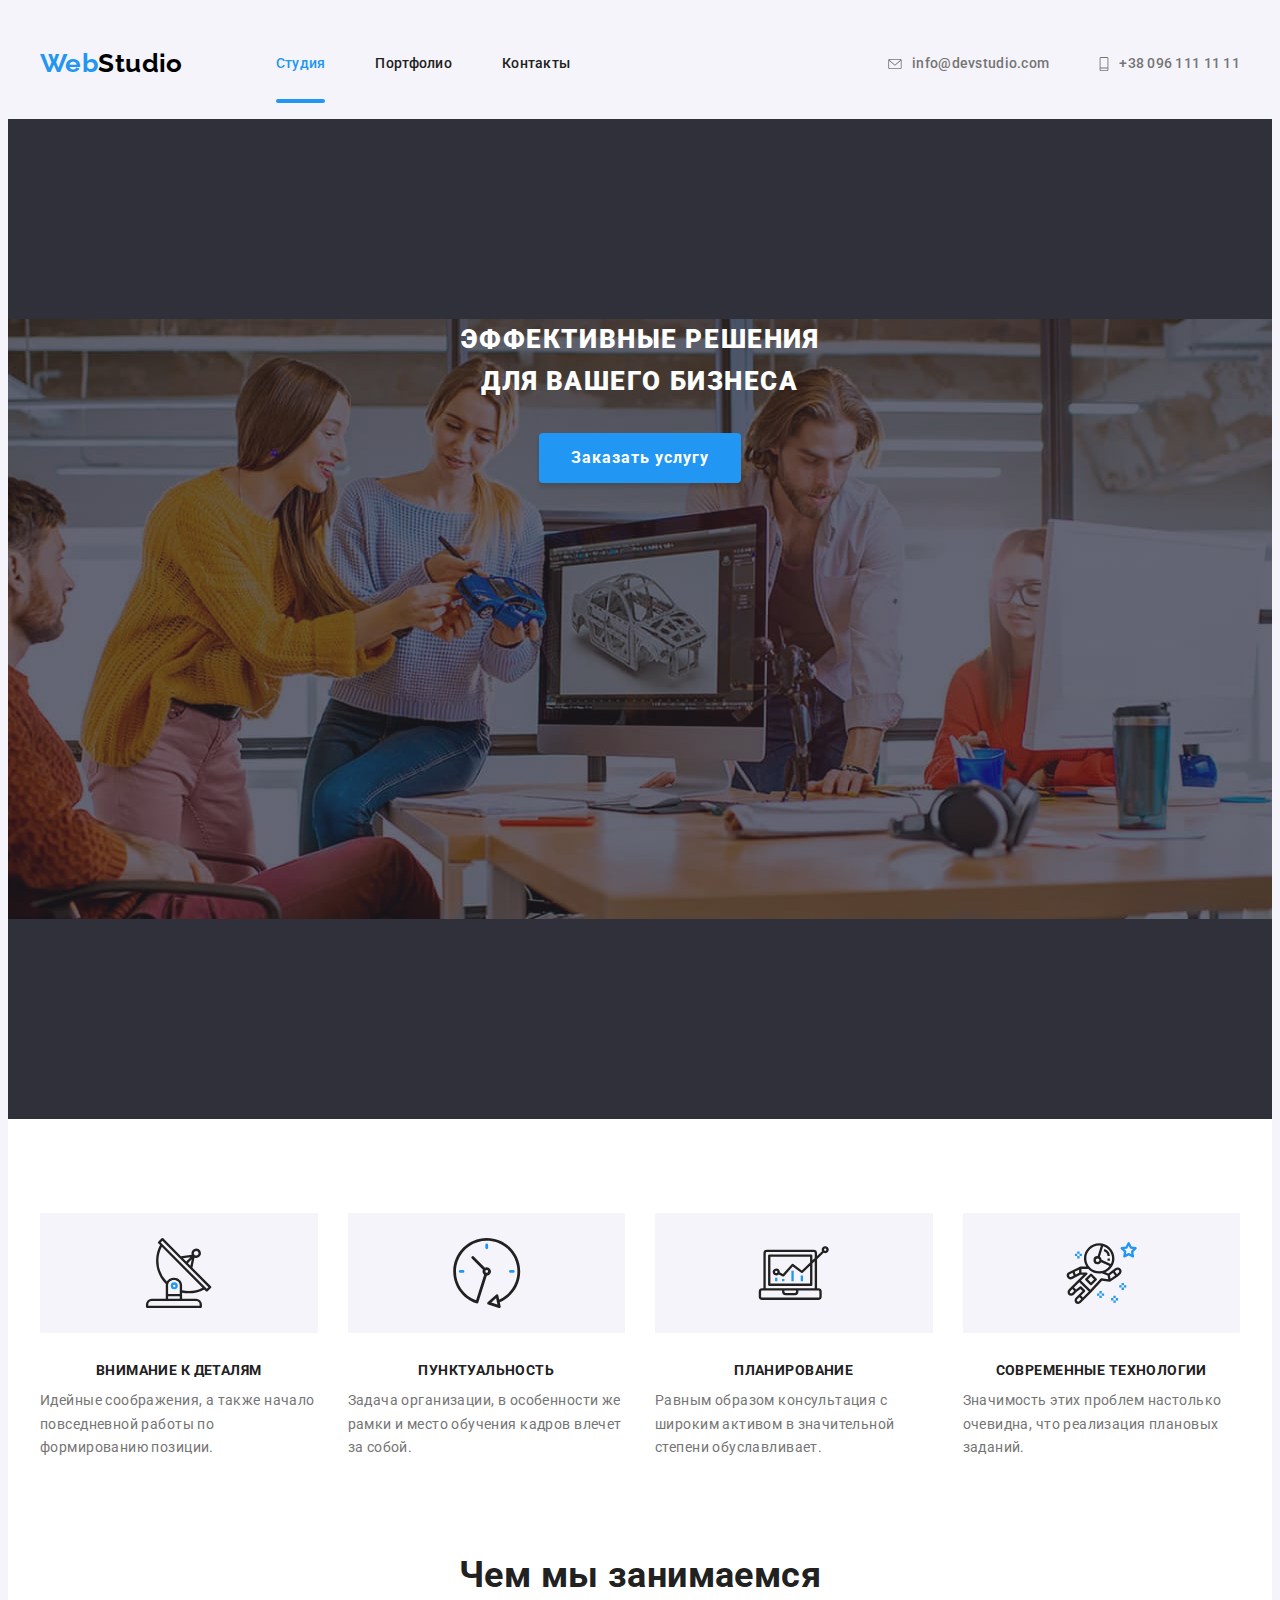
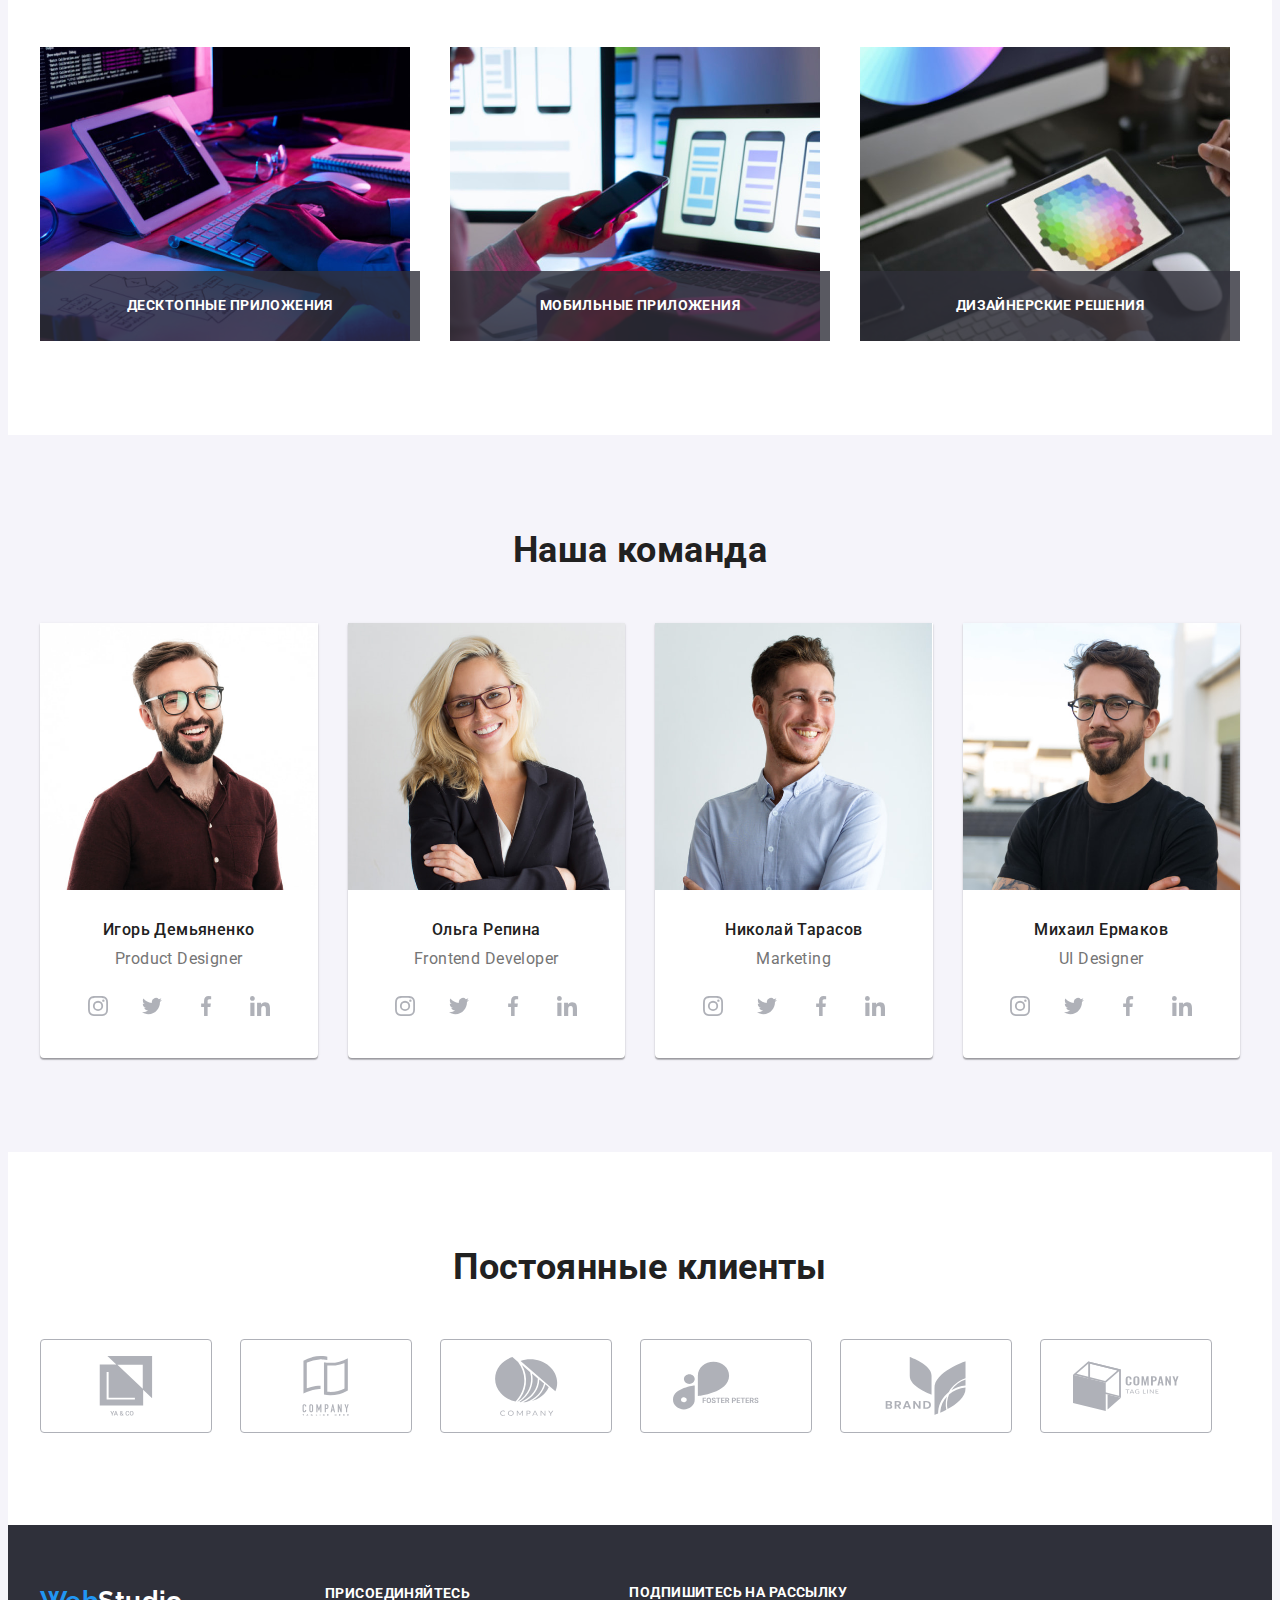
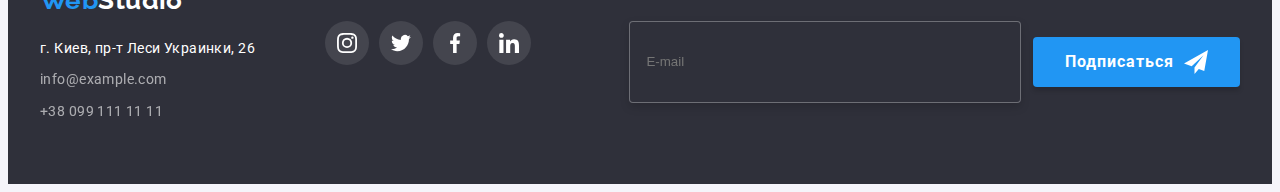
==== commit 429d258e: "add" ====
--- a/index.html
+++ b/index.html
@@ -73,42 +73,42 @@
                         <use href="./images/icons.svg#icon-close-modal"></use>
                     </svg>
                 </button>
-                <ul class="mobile-nav list">
-                    <li class="mobile-nav__item">
-                        <a class="mobile-nav__link mobile-nav__link_active" href="./index.html">Студия</a>
-                    </li>
-                    <li class="mobile-nav__item">
-                        <a class="mobile-nav__link" href="./portfolio.html">Портфолио</a>
-                    </li>
-                    <li class="mobile-nav__item">
-                        <a class="mobile-nav__link" href="./index.html">Контакты</a>
-                    </li>
-                </ul>
-
-                <ul class="mobile-contact list">
-                    <li class="mobile-contact__item">
-                        <a class="mobile-contact__link link" href="mailto:info@devstudio.com">info@devstudio.com</a>
-                    </li>
-                    <li class="mobile-contact__item">
-                        <a class="mobile-contact__link link" 
-                        href="tel:+380961111111">+38 096 111 11 11</a>
-                    </li>
-                </ul>
-
-                <ul class="mobile-social list">
-                    <li class="mobile-social__item">
-                        <a class="mobile-social__link link" href="#">Instagram</a>
-                    </li>
-                    <li class="mobile-social__item">
-                        <a class="mobile-social__link link" href="#">Twitter</a>
-                    </li>
-                    <li class="mobile-social__item">
-                        <a class="mobile-social__link link" href="#">Facebook</a>
-                    </li>
-                    <li class="mobile-social__item">
-                        <a class="mobile-social__link link" href="#">LinkedIn</a>
-                    </li>
-                </ul>
+                <div>
+                    <ul class="mobile-nav list">
+                        <li class="mobile-nav__item">
+                            <a class="mobile-nav__link mobile-nav__link_active" href="./index.html">Студия</a>
+                        </li>
+                        <li class="mobile-nav__item">
+                            <a class="mobile-nav__link" href="./portfolio.html">Портфолио</a>
+                        </li>
+                        <li class="mobile-nav__item">
+                            <a class="mobile-nav__link" href="./index.html">Контакты</a>
+                        </li>
+                    </ul>
+                    <ul class="mobile-contact list">
+                        <li class="mobile-contact__item">
+                            <a class="mobile-contact__link link" href="mailto:info@devstudio.com">info@devstudio.com</a>
+                        </li>
+                        <li class="mobile-contact__item">
+                            <a class="mobile-contact__link link"
+                            href="tel:+380961111111">+38 096 111 11 11</a>
+                        </li>
+                    </ul>
+                    <ul class="mobile-social list">
+                        <li class="mobile-social__item">
+                            <a class="mobile-social__link link" href="#">Instagram</a>
+                        </li>
+                        <li class="mobile-social__item">
+                            <a class="mobile-social__link link" href="#">Twitter</a>
+                        </li>
+                        <li class="mobile-social__item">
+                            <a class="mobile-social__link link" href="#">Facebook</a>
+                        </li>
+                        <li class="mobile-social__item">
+                            <a class="mobile-social__link link" href="#">LinkedIn</a>
+                        </li>
+                    </ul>
+                </div>
             </div>
         </div>
     </header>
@@ -538,7 +538,7 @@
     </footer> 
 
     <!-- Modal window -->
-    <!-- <div class="backdrop is-hidden" data-modal>
+    <div class="backdrop is-hidden" data-modal>
         <div class="modal">
             <button type="button" class="button modal-close-btn" data-modal-close>
                 <svg class="modal-close-icon" width="18" height="18">
@@ -605,10 +605,10 @@
                 <button type="submit" class="hero-btn modal-form-btn">Отправить</button>
             </form>
         </div>
-    </div>  -->
-
-     <script src="./js/mobile-menu.js"></script>
-<!-- <script src="./js/modal.js"></script> -->
+    </div> 
+
+    <script src="./js/mobile-menu.js"></script>
+    <script src="./js/modal.js"></script>
 </body>
 
 </html>--- a/css/main.min.css
+++ b/css/main.min.css
@@ -1 +1 @@
-:root{--primary-font: "Roboto", sans-serif;--secondary-font: "Raleway", sans-serif;--transition-dur-and-func: 250ms cubic-bezier(0.4, 0, 0.2, 1);--primary-color: #212121;--secondary-color: #757575;--accent-color: #2196F3;--main-light: #FFFFFF;--logo-color: #000000;--btn-color: #188CE8;--header-border: #ECECEC;--border-color: #EEEEEE;--icon-color: #AFB1B8;--primary-background: #F5F4FA;--secondary-background: #2F303A;--title-size: 36px;--text-size: 14px}.visually-hidden{position:absolute;white-space:nowrap;width:1px;height:1px;overflow:hidden;border:0;padding:0;clip:rect(0 0 0 0);clip-path:inset(50%);margin:-1px}html{box-sizing:border-box}img{display:block;max-width:100%;height:auto}.list{margin:0;padding:0;list-style:none}.link{text-decoration:none;transition:color var(--transition-dur-and-func)}.link:hover,.link:focus,.lik:active{color:var(--accent-color)}body{font-family:var(--primary-font);font-size:var(--text-size);letter-spacing:.03em;background-color:var(--primary-background);color:var(--primary-color)}.section{padding:94px 0}@media screen and (max-width: 1199px){.section{padding:60px 0}}.container{padding-left:15px;padding-right:15px}@media screen and (min-width: 480px){.container{width:480px;margin-left:auto;margin-right:auto}}@media screen and (min-width: 768px){.container{width:768px}}@media screen and (min-width: 1200px){.container{width:1200px}}@media screen and (max-width: 767px){.mobile-menu{position:fixed;width:100vw;height:100vh;max-height:796px;top:0;left:0;z-index:1000;background-color:var(--main-light);box-shadow:0 0 0 100vmax rgba(0,0,0,.5);opacity:0;visibility:hidden;pointer-events:none;transition:opacity 250ms var(--transition-dur-and-func),visibility 250ms var(--transition-dur-and-func),fill 250ms var(--transition-dur-and-func)}.mobile-menu__close-icon{fill:var(--primary-color)}.mobile-menu__close-icon:hover,.mobile-menu__close-icon:focus{fill:var(--accent-color)}.mobile-menu.is-open{opacity:1;visibility:visible;pointer-events:auto}.mobile-menu__container{position:relative;padding-top:48px;padding-bottom:48px;padding-left:25px}.mobile-menu__close-btn{position:absolute;top:16px;right:15px;background-color:rgba(0,0,0,0);border:none;padding:0;line-height:0}.mobile-nav{margin-bottom:150px}.mobile-nav .mobile-nav__item+.mobile-nav__item{margin-top:32px}.mobile-nav__link{text-decoration:none;font-weight:500;font-size:40px;line-height:1.2;letter-spacing:.02em;color:var(--primary-color)}.mobile-nav__link_active{color:var(--accent-color)}.mobile-contact{margin-bottom:64px}.mobile-contact__item{height:40px}.mobile-contact__item:first-child{margin-bottom:32px}.mobile-contact__link{height:100%;font-weight:500;font-size:24px;line-height:1.2;letter-spacing:.02em;color:var(--secondary-color);transition:font-size 250ms var(--transition-dur-and-func),color 250ms var(--transition-dur-and-func)}.mobile-contact__link:hover,.mobile-contact__link:focus{font-size:34px}.mobile-social{display:flex}.mobile-social__item{position:relative}.mobile-social__link{font-weight:500;font-size:18px;line-height:1.2;letter-spacing:.02em;color:var(--accent-color)}.mobile-social__item:not(:first-child)::before{content:"";border:1px solid rgba(33,33,33,.2);transform:rotate(90deg);width:22px;height:0;margin-right:10px}.mobile-social .mobile-social__item+.mobile-social__item{margin-left:20px}}@media screen and (min-width: 768px){.mobile-menu{display:none}}.hero-btn{padding:10px 32px;border:none;cursor:pointer;font-family:inherit;font-weight:700;font-size:16px;line-height:1.9;box-shadow:0px 4px 4px rgba(0,0,0,.15);border-radius:4px;letter-spacing:.06em;background-color:var(--accent-color);color:var(--main-light);transition:background-color var(--transition-dur-and-func)}.hero-btn:hover,.hero-btn:focus{background-color:var(--btn-color)}.backdrop{position:fixed;z-index:100;top:0;left:0;width:100%;height:100%;background-color:rgba(0,0,0,.2);transition:opacity var(--transition-dur-and-func),visibility var(--transition-dur-and-func)}.backdrop.is-hidden{opacity:0;visibility:hidden;pointer-events:none}.modal{position:absolute;min-width:528px;min-height:581px;left:50%;top:50%;transform:translate(-50%, -50%);background:var(--main-light);box-shadow:0px 1px 3px rgba(0,0,0,.12),0px 1px 1px rgba(0,0,0,.14),0px 2px 1px rgba(0,0,0,.2);border-radius:4px}.modal-close-btn{position:absolute;top:8px;right:8px;display:flex;justify-content:center;align-items:center;padding:0;width:30px;height:30px;border-radius:50%;background-color:var(--main-light);color:var(--logo-color);border:1px solid rgba(0,0,0,.1)}.modal-close-icon{transition:fill var(--transition-dur-and-func)}.modal-close-btn:hover .modal-close-icon,.modal-close-btn:focus .modal-close-icon{fill:var(--accent-color)}.modal-form{display:flex;flex-direction:column;padding:40px}.modal-form-title{margin-top:0;margin-bottom:12px;text-align:center;font-size:20px;line-height:1.2}.modal-form-field{margin-bottom:10px}.modal-form-label{margin-bottom:20px}.modal-form-input-desc{display:block;margin-bottom:4px;font-size:12px;line-height:1.2;letter-spacing:.01em;color:var(--secondary-color)}.modal-form-input-wrapper{display:block;position:relative}.modal-form-input{padding-left:42px;width:100%;height:40px;border:1px solid rgba(33,33,33,.2);border-radius:4px;transition:border-color var(--transition-dur-and-func)}.modal-form-input:focus{outline:none;border-color:var(--accent-color)}.modal-form-input-icon{position:absolute;top:50%;left:12px;transform:translateY(-50%);transition:fill var(--transition-dur-and-func)}.modal-form-input:focus+.modal-form-input-icon{fill:var(--accent-color)}.modal-form-message{display:block;padding:12px 16px;width:100%;height:120px;resize:none;border:1px solid rgba(33,33,33,.2);border-radius:4px;transition:border-color var(--transition-dur-and-func)}.modal-form-message:focus{outline:none;border-color:var(--accent-color)}.modal-form-message::placeholder{color:rgba(117,117,117,.5)}.modal-form-check-desk{display:flex;align-items:center;justify-content:center;margin-bottom:30px;font-size:14px;line-height:1.7;color:var(--secondary-color)}.modal-form-check-desk::before{display:block;margin-right:7px;width:16px;height:15px;content:"";cursor:pointer;border:2px solid var(--primary-color);border-radius:4px}.modal-form-check:checked+.modal-form-check-desk::before{background-color:var(--accent-color);background-image:url("../images/icon-check.svg");background-repeat:no-repeat;background-position:center;background-size:contain;border-color:rgba(0,0,0,0)}.modal-form-check:focus+.modal-form-check-desk::before{outline:2px solid rgba(0,0,0,.06)}.modal-form-link{text-decoration:underline;color:var(--accent-color)}.modal-form-btn{padding:10px 55px;align-self:center;border:rgba(0,0,0,0)}.logo{font-family:var(--secondary-font);font-weight:700;font-size:26px;line-height:1.2;text-decoration:none;color:var(--logo-color)}.logo__text{color:var(--accent-color)}@media screen and (max-width: 1199px){.page-header-container{justify-content:space-between}.contact-list .contact__item+.contact__item{margin-top:10px}.contact__wrapper-top .contact__link{padding-top:16px}.contact__wrapper-bottom .contact__link{padding-bottom:16px}}@media screen and (max-width: 767px){.site-nav{display:none}.contact-list{display:none}}.page-header-container{display:flex;align-items:center}.page-header{padding-top:16px;padding-bottom:16px}.mobile-menu-open{background-color:rgba(0,0,0,0);border:none;padding:0;line-height:0;transition:fill 250ms var(--transition-dur-and-func)}.mobile-menu-open__icon{fill:var(--primary-color)}.mobile-menu-open__icon:hover,.mobile-menu-open__icon:focus{fill:var(--accent-color)}@media screen and (min-width: 768px){.mobile-menu-open{display:none}}.site-nav-list{display:flex;align-items:center}.site-nav-list .site-nav__item+.site-nav__item{margin-left:50px}.site-nav__link{position:relative;display:block;padding-top:32px;padding-bottom:32px;font-weight:500;line-height:1.1;letter-spacing:.02em;color:var(--primary-color)}.site-nav__link_active{color:var(--accent-color)}.site-nav__link_active:after{position:absolute;display:inline-block;content:"";width:100%;height:4px;bottom:0;right:0;z-index:2;background:var(--accent-color);border-radius:2px}.contact__link{font-weight:500;font-size:12px;line-height:1.2;letter-spacing:.02em;color:var(--secondary-color)}.contact__link_icon{transition:color 250ms var(--transition-dur-and-func);fill:currentColor}.contact__icon{margin-right:8px}@media screen and (min-width: 1200px){.site-nav-list{margin-left:93px}.contact-list{display:flex;margin-left:auto}.contact-list .contact__item+.contact__item{margin-left:50px}.contact__link{display:flex;align-items:center;padding-top:32px;padding-bottom:32px;font-size:14px;line-height:1.1}.contact__icon{margin-right:10px}}.hero{max-width:480px;height:400px;margin-left:auto;margin-right:auto;padding:118px 0;text-align:center;background-color:var(--secondary-background);background-repeat:no-repeat;background-position:center;background-image:linear-gradient(rgba(47, 48, 58, 0.4), rgba(47, 48, 58, 0.4)),url("../images/studio/hero/hero-phone.jpg");background-size:480px 400px}.hero-title{margin-top:0;margin-bottom:30px;white-space:pre-line;text-transform:uppercase;font-weight:900;font-size:26px;line-height:1.6;letter-spacing:.06em;color:var(--main-light)}@media screen and (max-width: 767px)and (min-device-pixel-ratio: 2)and (min-width: 480px),screen and (max-width: 767px)and (min-resolution: 192dpi)and (min-width: 480px),screen and (max-width: 767px)and (min-resolution: 2dppx)and (min-width: 480px){.hero{background-image:linear-gradient(rgba(47, 48, 58, 0.4), rgba(47, 48, 58, 0.4)),url("../images/studio/hero/hero-phone@2x.jpg")}}@media screen and (max-width: 767px)and (min-device-pixel-ratio: 3)and (min-width: 480px),screen and (max-width: 767px)and (min-resolution: 288dpi)and (min-width: 480px),screen and (max-width: 767px)and (min-resolution: 3dppx)and (min-width: 480px){.hero{background-image:linear-gradient(rgba(47, 48, 58, 0.4), rgba(47, 48, 58, 0.4)),url("../images/studio/hero/hero-phone@3x.jpg")}}@media screen and (min-width: 768px)and (max-width: 1199px){.hero{max-width:768px;height:400px;background-image:linear-gradient(rgba(47, 48, 58, 0.4), rgba(47, 48, 58, 0.4)),url("../images/studio/hero/hero-tablet.jpg");background-size:768px 400px}}@media screen and (min-width: 768px)and (max-width: 1199px)and (min-device-pixel-ratio: 2)and (min-width: 768px)and (max-width: 1199px),screen and (min-width: 768px)and (max-width: 1199px)and (min-resolution: 192dpi)and (min-width: 768px)and (max-width: 1199px),screen and (min-width: 768px)and (max-width: 1199px)and (min-resolution: 2dppx)and (min-width: 768px)and (max-width: 1199px){.hero{background-image:linear-gradient(rgba(47, 48, 58, 0.4), rgba(47, 48, 58, 0.4)),url("../images/studio/hero/hero-tablet@2x.jpg")}}@media screen and (min-width: 768px)and (max-width: 1199px)and (min-device-pixel-ratio: 3)and (min-width: 768px)and (max-width: 1199px),screen and (min-width: 768px)and (max-width: 1199px)and (min-resolution: 288dpi)and (min-width: 768px)and (max-width: 1199px),screen and (min-width: 768px)and (max-width: 1199px)and (min-resolution: 3dppx)and (min-width: 768px)and (max-width: 1199px){.hero{background-image:linear-gradient(rgba(47, 48, 58, 0.4), rgba(47, 48, 58, 0.4)),url("../images/studio/hero/hero-tablet@3x.jpg")}}@media screen and (min-width: 1200px){.hero{padding:200px 0;max-width:1600px;height:600px;background-image:linear-gradient(rgba(47, 48, 58, 0.4), rgba(47, 48, 58, 0.4)),url("../images/studio/hero/hero-desktop.jpg");background-size:1600px 600px}}@media screen and (min-width: 1200px)and (min-device-pixel-ratio: 2)and (min-width: 1200px),screen and (min-width: 1200px)and (min-resolution: 192dpi)and (min-width: 1200px),screen and (min-width: 1200px)and (min-resolution: 2dppx)and (min-width: 1200px){.hero{background-image:linear-gradient(rgba(47, 48, 58, 0.4), rgba(47, 48, 58, 0.4)),url("../images/studio/hero/hero-desktop@2x.jpg")}}@media screen and (min-width: 1200px)and (min-device-pixel-ratio: 3)and (min-width: 1200px),screen and (min-width: 1200px)and (min-resolution: 288dpi)and (min-width: 1200px),screen and (min-width: 1200px)and (min-resolution: 3dppx)and (min-width: 1200px){.hero{background-image:linear-gradient(rgba(47, 48, 58, 0.4), rgba(47, 48, 58, 0.4)),url("../images/studio/hero/hero-desktop@3x.jpg")}}@media screen and (min-width: 1200px){.hero-title{font-weight:900;font-size:44px;line-height:1.4}}.page-about{background-color:var(--main-light)}@media screen and (min-width: 768px)and (max-width: 1199px){.about{display:flex;flex-wrap:wrap;gap:30px}.about__item{width:calc((100% - 30px)/2)}}.about-overlay{margin-bottom:30px;display:flex;justify-content:center;align-items:center;height:120px;background-color:var(--primary-background)}.about__icon{width:100%}.about__title{margin-top:0;margin-bottom:10px;text-align:center;font-size:var(--text-size);line-height:1.1;text-transform:uppercase}.about__text{margin-top:0;margin-bottom:0;line-height:1.7;color:var(--secondary-color)}@media screen and (min-width: 1200px){.about{display:flex;gap:30px}.about__item{width:calc((100% - 90px)/4)}}@media screen and (max-width: 1199px){.wedo{display:none}}.wedo{padding-top:0;background-color:var(--main-light)}.section-title{margin-top:0;margin-bottom:50px;text-align:center;font-size:var(--title-size);line-height:1.2}.wedo-list{display:flex}.wedo-item{width:calc((100% - 60px)/3);margin-right:30px}.wedo-item:last-child{margin-right:0}.wedo-thumb{position:relative}.wedo-actions{position:absolute;bottom:0;right:0;width:100%;height:70px;background-color:rgba(47,48,58,.8)}.wedo-text{margin-top:0;margin-bottom:0;padding:27px 82px;font-weight:700;line-height:1.1;text-align:center;text-transform:uppercase;color:var(--main-light)}.team-list{display:flex;flex-wrap:wrap;text-align:center}@media screen and (max-width: 767px){.team-list{justify-content:center}}@media screen and (min-width: 768px){.team-list{gap:30px}}@media screen and (max-width: 1199px){.section-title{margin-bottom:30px}}.team-item{background-color:var(--main-light);box-shadow:0px 1px 3px rgba(0,0,0,.12),0px 1px 1px rgba(0,0,0,.14),0px 2px 1px rgba(0,0,0,.2);border-radius:0px 0px 4px 4px}@media screen and (max-width: 767px){.team-item:not(:last-child){margin-bottom:30px}}@media screen and (max-width: 767px){.team-item{max-width:450px}}@media screen and (min-width: 768px)and (max-width: 1199px){.team-item{width:calc((100% - 30px)/2)}}@media screen and (min-width: 1200px){.team-item{width:calc((100% - 90px)/4)}}.team-name{padding-top:30px;margin-top:0;margin-bottom:10px;font-weight:500;font-size:16px;line-height:1.2}.team-profession{margin-top:0;margin-bottom:16px;font-size:16px;line-height:1.2;color:var(--secondary-color)}.team-social-list{padding-bottom:24px;gap:10px;display:flex;justify-content:center}@media screen and (min-width: 1200px){.team-social-list{padding-bottom:30px}}.team-social-item{width:44px;height:44px}.team-social-link{width:100%;height:100%;display:flex;justify-content:center;align-items:center;border-radius:50%;fill:var(--icon-color);transition:background-color var(--transition-dur-and-func),fill var(--transition-dur-and-func)}.team-social-link:hover,.team-social-link:focus{fill:var(--main-light);background-color:var(--accent-color)}.clients{background-color:var(--main-light)}.clients-list{display:flex;gap:30px}@media screen and (max-width: 1199px){.clients-list{flex-wrap:wrap;justify-content:center}}.clients-item{width:210px;height:92px}@media screen and (min-width: 768px){.clients-item{width:226px}}@media screen and (min-width: 1200px){.clients-item{width:170px}}.clients-link{height:92px;display:flex;justify-content:center;align-items:center;width:100%;height:100%;border:1px solid var(--icon-color);border-radius:4px;fill:var(--icon-color);transition:fill var(--transition-dur-and-func),border var(--transition-dur-and-func)}.clients-link:hover,.clients-link:focus{fill:var(--accent-color);border:1px solid var(--accent-color)}.portfolio{background-color:var(--main-light)}.filter-list{display:flex}@media screen and (max-width: 767px){.filter-list{margin-bottom:40px;flex-wrap:wrap}}@media screen and (min-width: 768px)and (max-width: 1199px){.filter-list{margin-bottom:30px;justify-content:center}}@media screen and (min-width: 1200px){.filter-list{margin-bottom:50px;justify-content:center}}.filter-list .filter-item+.filter-item{margin-left:8px}@media screen and (max-width: 767px){.filter-item:nth-child(-n+3){margin-bottom:15px}}.filter-btn{padding:6px 22px;border:none;cursor:pointer;font-family:var(--primary-font);font-weight:500;font-size:16px;line-height:1.6;letter-spacing:.03em;color:var(--primary-color);border-radius:4px;transition:color var(--transition-dur-and-func),background-color var(--transition-dur-and-func),box-shadow var(--transition-dur-and-func)}.filter-btn:hover,.filter-btn:focus,.filter-btn:active{color:var(--main-light);background-color:var(--accent-color);box-shadow:0px 3px 1px rgba(0,0,0,.1),0px 1px 2px rgba(0,0,0,.08),0px 2px 2px rgba(0,0,0,.12);border-radius:4px}.current-btn{color:var(--main-light);background-color:var(--accent-color)}@media screen and (min-width: 768px){.portfolio-list{display:flex;flex-wrap:wrap;gap:30px}}.portfolio-item{background-color:var(--main-light);border:1px solid var(--border-color)}@media screen and (max-width: 767px){.portfolio-item{margin-bottom:30px;max-width:450px}}@media screen and (min-width: 768px)and (max-width: 1199px){.portfolio-item{width:calc((100% - 30px)/2)}}@media screen and (min-width: 1200px){.portfolio-item{width:calc((100% - 60px)/3)}}.portfolio-link{transition:box-shadow var(--transition-dur-and-func)}.portfolio-link:hover{display:block;box-shadow:0px 1px 1px rgba(0,0,0,.12),0px 4px 4px rgba(0,0,0,.06),1px 4px 6px rgba(0,0,0,.16)}.portfolio-list-img-wrapper{position:relative;overflow:hidden}.overlay{position:absolute;top:0;left:0;overflow:auto;width:100%;height:100%;padding:63px 24px;margin-top:0;margin-bottom:0;font-size:18px;line-height:1.6;transform:translate(0, 100%);transition:transform var(--transition-dur-and-func);background:rgba(33,150,243,.9);color:var(--main-light)}.portfolio-link:hover .overlay,.portfolio-link:focus .overlay{transform:translate(0, 0)}.portfolio-card-wrapper{padding:20px 24px 20px 24px}.portfolio-subtitle{margin-top:0;margin-bottom:4px;font-size:18px;line-height:2;letter-spacing:.06em;color:var(--primary-color)}.portfolio-text{margin-top:0;margin-bottom:0;line-height:1.9;color:var(--secondary-color)}.page-footer{padding-top:60px;padding-bottom:60px;background-color:var(--secondary-background)}@media screen and (max-width: 1199px){.page-footer-container{display:flex;flex-direction:column;text-align:center}}@media screen and (min-width: 1200px){.page-footer-container{display:flex;justify-content:space-between}}@media screen and (min-width: 768px)and (max-width: 1199px){.footer-wrapper{display:flex;justify-content:space-around;margin-bottom:60px}}@media screen and (min-width: 1200px){.footer-wrapper{display:flex;justify-content:space-between}}.page-footer-logo{color:var(--main-light)}.address{margin-top:20px}@media screen and (max-width: 767px){.address-menu{margin-bottom:60px}}.address-menu__item{margin-bottom:8px}.address-menu__item:last-child{margin-bottom:0}.address-menu-opacity>a{opacity:1}.address-menu__contact{text-decoration:none;font-style:normal;font-weight:400;line-height:1.7;color:var(--main-light);opacity:.6;transition:color var(--transition-dur-and-func)}.footer-social-title{margin-top:0;margin-bottom:20px;font-size:14px;line-height:1,1;text-transform:uppercase;color:var(--main-light)}@media screen and (min-width: 1200px){.footer-social-container{margin-left:70px}}.footer-social{gap:10px;display:flex;justify-content:center}@media screen and (max-width: 767px){.footer-social{margin-bottom:60px}}.footer-social__item{width:44px;height:44px}.footer-social__link{width:100%;height:100%;display:flex;justify-content:center;align-items:center;border-radius:50%;fill:var(--main-light);background:rgba(255,255,255,.1);transition:background-color var(--transition-dur-and-func)}.footer-social__link:hover,.footer-social__link:focus{background-color:var(--accent-color)}@media screen and (max-width: 767px)and (min-width: 1199px){.form{display:flex;flex-direction:column;align-items:center}}@media screen and (max-width: 1199px){.footer-form-wrapper{display:flex;flex-direction:column;align-items:center}}@media screen and (min-width: 1200px){.footer-form-wrapper{display:flex;justify-content:center;align-items:center}}.footer-form-desc{margin-top:0;margin-bottom:20px;font-weight:700;font-size:14px;line-height:1.1;text-transform:uppercase;color:var(--main-light)}.footer-form-input{outline:none;padding:15px 16px;max-width:450px;height:50px;border:1px solid rgba(255,255,255,.3);filter:drop-shadow(0px 4px 4px rgba(0, 0, 0, 0.15));border-radius:4px;background-color:var(--secondary-background);color:var(--main-light);transition:border-color var(--transition-dur-and-func)}.footer-form-input:focus{border-color:var(--accent-color)}@media screen and (min-width: 480px)and (max-width: 1199px){.footer-form-input{width:450px}}@media screen and (max-width: 1199px){.footer-form-input{margin-bottom:20px}}@media screen and (min-width: 1200px){.footer-form-input{margin-right:12px;width:358px;height:50px}}.footer-form-btn{display:flex;align-items:center;justify-content:center;margin:0 auto;min-width:200px;height:50px}.footer-form-icon{display:flex;justify-content:center;align-items:center;margin-left:10px;fill:var(--main-light)}/*# sourceMappingURL=main.min.css.map */+:root{--primary-font: "Roboto", sans-serif;--secondary-font: "Raleway", sans-serif;--transition-dur-and-func: 250ms cubic-bezier(0.4, 0, 0.2, 1);--primary-color: #212121;--secondary-color: #757575;--accent-color: #2196F3;--main-light: #FFFFFF;--logo-color: #000000;--btn-color: #188CE8;--header-border: #ECECEC;--border-color: #EEEEEE;--icon-color: #AFB1B8;--primary-background: #F5F4FA;--secondary-background: #2F303A;--title-size: 36px;--text-size: 14px}.visually-hidden{position:absolute;white-space:nowrap;width:1px;height:1px;overflow:hidden;border:0;padding:0;clip:rect(0 0 0 0);clip-path:inset(50%);margin:-1px}html{box-sizing:border-box}img{display:block;max-width:100%;height:auto}.list{margin:0;padding:0;list-style:none}.link{text-decoration:none;transition:color var(--transition-dur-and-func)}.link:hover,.link:focus,.lik:active{color:var(--accent-color)}body{font-family:var(--primary-font);font-size:var(--text-size);letter-spacing:.03em;background-color:var(--primary-background);color:var(--primary-color)}.section{padding:94px 0}@media screen and (max-width: 1199px){.section{padding:60px 0}}.container{padding-left:15px;padding-right:15px}@media screen and (min-width: 480px){.container{width:480px;margin-left:auto;margin-right:auto}}@media screen and (min-width: 768px){.container{width:768px}}@media screen and (min-width: 1200px){.container{width:1200px}}@media screen and (max-width: 767px){.mobile-menu{position:fixed;width:100vw;height:100vh;max-height:796px;top:0;left:0;z-index:1000;background-color:var(--main-light);box-shadow:0 0 0 100vmax rgba(0,0,0,.5);opacity:0;visibility:hidden;pointer-events:none;transition:opacity 250ms var(--transition-dur-and-func),visibility 250ms var(--transition-dur-and-func),fill 250ms var(--transition-dur-and-func)}.mobile-menu__close-icon{fill:var(--primary-color)}.mobile-menu__close-icon:hover,.mobile-menu__close-icon:focus{fill:var(--accent-color)}.mobile-menu.is-open{opacity:1;visibility:visible;pointer-events:auto}.mobile-menu__container{position:relative;padding-top:48px;padding-bottom:48px;padding-left:25px}.mobile-menu__close-btn{position:absolute;top:16px;right:15px;background-color:rgba(0,0,0,0);border:none;padding:0;line-height:0}.mobile-nav{margin-bottom:150px}.mobile-nav .mobile-nav__item+.mobile-nav__item{margin-top:32px}.mobile-nav__link{text-decoration:none;font-weight:500;font-size:40px;line-height:1.2;letter-spacing:.02em;color:var(--primary-color)}.mobile-nav__link_active{color:var(--accent-color)}.mobile-contact{margin-bottom:64px}.mobile-contact__item{height:40px}.mobile-contact__item:first-child{margin-bottom:32px}.mobile-contact__link{height:100%;font-weight:500;font-size:24px;line-height:1.2;letter-spacing:.02em;color:var(--secondary-color);transition:font-size 250ms var(--transition-dur-and-func),color 250ms var(--transition-dur-and-func)}.mobile-contact__link:hover,.mobile-contact__link:focus{font-size:34px}.mobile-social{display:flex}.mobile-social__item{position:relative}.mobile-social__link{font-weight:500;font-size:18px;line-height:1.2;letter-spacing:.02em;color:var(--accent-color)}.mobile-social__item:not(:first-child)::before{content:"";border:1px solid rgba(33,33,33,.2);transform:rotate(90deg);width:22px;height:0;margin-right:10px}.mobile-social .mobile-social__item+.mobile-social__item{margin-left:20px}}@media screen and (min-width: 768px){.mobile-menu{display:none}}.hero-btn{padding:10px 32px;border:none;cursor:pointer;font-family:inherit;font-weight:700;font-size:16px;line-height:1.9;box-shadow:0px 4px 4px rgba(0,0,0,.15);border-radius:4px;letter-spacing:.06em;background-color:var(--accent-color);color:var(--main-light);transition:background-color var(--transition-dur-and-func)}.hero-btn:hover,.hero-btn:focus{background-color:var(--btn-color)}.backdrop{position:fixed;z-index:100;top:0;left:0;width:100%;height:100%;background-color:rgba(0,0,0,.2);transition:opacity var(--transition-dur-and-func),visibility var(--transition-dur-and-func)}.backdrop.is-hidden{opacity:0;visibility:hidden;pointer-events:none}.modal{position:absolute;width:450px;left:50%;top:50%;transform:translate(-50%, -50%);background:var(--main-light);box-shadow:0px 1px 3px rgba(0,0,0,.12),0px 1px 1px rgba(0,0,0,.14),0px 2px 1px rgba(0,0,0,.2);border-radius:4px}@media screen and (max-width: 439px){.modal{width:320px}}@media screen and (min-width: 1200px){.modal{width:528px}}.modal-close-btn{position:absolute;top:8px;right:8px;display:flex;justify-content:center;align-items:center;padding:0;width:30px;height:30px;border-radius:50%;background-color:var(--main-light);color:var(--logo-color);border:1px solid rgba(0,0,0,.1)}.modal-close-icon{transition:fill var(--transition-dur-and-func)}.modal-close-btn:hover .modal-close-icon,.modal-close-btn:focus .modal-close-icon{fill:var(--accent-color)}.modal-form{display:flex;flex-direction:column;padding:40px}.modal-form-title{margin-top:0;margin-bottom:12px;text-align:center;font-size:20px;line-height:1.2}.modal-form-field{margin-bottom:10px}.modal-form-label{margin-bottom:20px}.modal-form-input-desc{display:block;margin-bottom:4px;font-size:12px;line-height:1.2;letter-spacing:.01em;color:var(--secondary-color)}.modal-form-input-wrapper{display:block;position:relative}.modal-form-input{padding-left:42px;width:100%;height:40px;border:1px solid rgba(33,33,33,.2);border-radius:4px;transition:border-color var(--transition-dur-and-func)}.modal-form-input:focus{outline:none;border-color:var(--accent-color)}.modal-form-input-icon{position:absolute;top:50%;left:12px;transform:translateY(-50%);transition:fill var(--transition-dur-and-func)}.modal-form-input:focus+.modal-form-input-icon{fill:var(--accent-color)}.modal-form-message{display:block;padding:12px 16px;width:100%;height:120px;resize:none;border:1px solid rgba(33,33,33,.2);border-radius:4px;transition:border-color var(--transition-dur-and-func)}.modal-form-message:focus{outline:none;border-color:var(--accent-color)}.modal-form-message::placeholder{color:rgba(117,117,117,.5)}.modal-form-check-desk{display:flex;align-items:center;justify-content:center;margin-bottom:30px;font-size:12px;line-height:1.2;color:var(--secondary-color)}.modal-form-check-desk::before{display:block;margin-right:7px;width:16px;height:15px;content:"";cursor:pointer;border:2px solid var(--primary-color);border-radius:4px}.modal-form-check:checked+.modal-form-check-desk::before{background-color:var(--accent-color);background-image:url("../images/icon-check.svg");background-repeat:no-repeat;background-position:center;background-size:contain;border-color:rgba(0,0,0,0)}.modal-form-check:focus+.modal-form-check-desk::before{outline:2px solid rgba(0,0,0,.06)}@media screen and (min-width: 1200px){.modal-form-check-desk{font-size:14px;line-height:1.7}}.modal-form-link{text-decoration:underline;color:var(--accent-color)}.modal-form-btn{padding:10px 55px;align-self:center;border:rgba(0,0,0,0)}.logo{font-family:var(--secondary-font);font-weight:700;font-size:26px;line-height:1.2;text-decoration:none;color:var(--logo-color)}.logo__text{color:var(--accent-color)}@media screen and (max-width: 1199px){.page-header-container{justify-content:space-between}.contact-list .contact__item+.contact__item{margin-top:10px}.contact__wrapper-top .contact__link{padding-top:16px}.contact__wrapper-bottom .contact__link{padding-bottom:16px}}@media screen and (max-width: 767px){.site-nav{display:none}.contact-list{display:none}}.page-header-container{display:flex;align-items:center}.page-header{padding-top:16px;padding-bottom:16px}.mobile-menu-open{background-color:rgba(0,0,0,0);border:none;padding:0;line-height:0;transition:fill 250ms var(--transition-dur-and-func)}.mobile-menu-open__icon{fill:var(--primary-color)}.mobile-menu-open__icon:hover,.mobile-menu-open__icon:focus{fill:var(--accent-color)}@media screen and (min-width: 768px){.mobile-menu-open{display:none}}.site-nav-list{display:flex;align-items:center}.site-nav-list .site-nav__item+.site-nav__item{margin-left:50px}.site-nav__link{position:relative;display:block;padding-top:32px;padding-bottom:32px;font-weight:500;line-height:1.1;letter-spacing:.02em;color:var(--primary-color)}.site-nav__link_active{color:var(--accent-color)}.site-nav__link_active:after{position:absolute;display:inline-block;content:"";width:100%;height:4px;bottom:0;right:0;z-index:2;background:var(--accent-color);border-radius:2px}.contact__link{font-weight:500;font-size:12px;line-height:1.2;letter-spacing:.02em;color:var(--secondary-color)}.contact__link_icon{transition:color 250ms var(--transition-dur-and-func);fill:currentColor}.contact__icon{margin-right:8px}@media screen and (min-width: 1200px){.site-nav-list{margin-left:93px}.contact-list{display:flex;margin-left:auto}.contact-list .contact__item+.contact__item{margin-left:50px}.contact__link{display:flex;align-items:center;padding-top:32px;padding-bottom:32px;font-size:14px;line-height:1.1}.contact__icon{margin-right:10px}}.hero{max-width:480px;height:400px;margin-left:auto;margin-right:auto;padding:118px 0;text-align:center;background-color:var(--secondary-background);background-repeat:no-repeat;background-position:center;background-image:linear-gradient(rgba(47, 48, 58, 0.4), rgba(47, 48, 58, 0.4)),url("../images/studio/hero/hero-phone.jpg");background-size:480px 400px}@media screen and (max-width: 767px)and (min-device-pixel-ratio: 2)and (min-width: 480px),screen and (max-width: 767px)and (min-resolution: 192dpi)and (min-width: 480px),screen and (max-width: 767px)and (min-resolution: 2dppx)and (min-width: 480px){.hero{background-image:linear-gradient(rgba(47, 48, 58, 0.4), rgba(47, 48, 58, 0.4)),url("../images/studio/hero/hero-phone@2x.jpg")}}@media screen and (max-width: 767px)and (min-device-pixel-ratio: 3)and (min-width: 480px),screen and (max-width: 767px)and (min-resolution: 288dpi)and (min-width: 480px),screen and (max-width: 767px)and (min-resolution: 3dppx)and (min-width: 480px){.hero{background-image:linear-gradient(rgba(47, 48, 58, 0.4), rgba(47, 48, 58, 0.4)),url("../images/studio/hero/hero-phone@3x.jpg")}}@media screen and (min-width: 768px)and (max-width: 1199px){.hero{max-width:768px;height:400px;background-image:linear-gradient(rgba(47, 48, 58, 0.4), rgba(47, 48, 58, 0.4)),url("../images/studio/hero/hero-tablet.jpg");background-size:768px 400px}}@media screen and (min-device-pixel-ratio: 2)and (min-width: 768px)and (max-width: 1199px),screen and (min-resolution: 192dpi)and (min-width: 768px)and (max-width: 1199px),screen and (min-resolution: 2dppx)and (min-width: 768px)and (max-width: 1199px){.hero{background-image:linear-gradient(rgba(47, 48, 58, 0.4), rgba(47, 48, 58, 0.4)),url("../images/studio/hero/hero-tablet@2x.jpg")}}@media screen and (min-device-pixel-ratio: 3)and (min-width: 768px)and (max-width: 1199px),screen and (min-resolution: 288dpi)and (min-width: 768px)and (max-width: 1199px),screen and (min-resolution: 3dppx)and (min-width: 768px)and (max-width: 1199px){.hero{background-image:linear-gradient(rgba(47, 48, 58, 0.4), rgba(47, 48, 58, 0.4)),url("../images/studio/hero/hero-tablet@3x.jpg")}}@media screen and (min-width: 1200px){.hero{padding:200px 0;max-width:1600px;height:600px;background-image:linear-gradient(rgba(47, 48, 58, 0.4), rgba(47, 48, 58, 0.4)),url("../images/studio/hero/hero-desktop.jpg");background-size:1600px 600px}}@media screen and (min-device-pixel-ratio: 2)and (min-width: 1200px),screen and (min-resolution: 192dpi)and (min-width: 1200px),screen and (min-resolution: 2dppx)and (min-width: 1200px){.hero{background-image:linear-gradient(rgba(47, 48, 58, 0.4), rgba(47, 48, 58, 0.4)),url("../images/studio/hero/hero-desktop@2x.jpg")}}@media screen and (min-device-pixel-ratio: 3)and (min-width: 1200px),screen and (min-resolution: 288dpi)and (min-width: 1200px),screen and (min-resolution: 3dppx)and (min-width: 1200px){.hero{background-image:linear-gradient(rgba(47, 48, 58, 0.4), rgba(47, 48, 58, 0.4)),url("../images/studio/hero/hero-desktop@3x.jpg")}}.hero-title{margin-top:0;margin-bottom:30px;white-space:pre-line;text-transform:uppercase;font-weight:900;font-size:26px;line-height:1.6;letter-spacing:.06em;color:var(--main-light)}@media screen and (min-width: 1200px){.hero-title .hero-title{font-weight:900;font-size:44px;line-height:1.4}}.page-about{background-color:var(--main-light)}@media screen and (min-width: 768px)and (max-width: 1199px){.about{display:flex;flex-wrap:wrap;gap:30px}}@media screen and (min-width: 1200px){.about{display:flex;gap:30px}}@media screen and (min-width: 768px)and (max-width: 1199px){.about__item{width:calc((100% - 30px)/2)}}@media screen and (min-width: 1200px){.about__item{width:calc((100% - 90px)/4)}}.about-overlay{margin-bottom:30px;display:flex;justify-content:center;align-items:center;height:120px;background-color:var(--primary-background)}.about__icon{width:100%}.about__title{margin-top:0;margin-bottom:10px;text-align:center;font-size:var(--text-size);line-height:1.1;text-transform:uppercase}.about__text{margin-top:0;margin-bottom:0;line-height:1.7;color:var(--secondary-color)}@media screen and (max-width: 1199px){.wedo{display:none}}.wedo{padding-top:0;background-color:var(--main-light)}.section-title{margin-top:0;margin-bottom:50px;text-align:center;font-size:var(--title-size);line-height:1.2}.wedo-list{display:flex}.wedo-item{width:calc((100% - 60px)/3);margin-right:30px}.wedo-item:last-child{margin-right:0}.wedo-thumb{position:relative}.wedo-actions{position:absolute;bottom:0;right:0;width:100%;height:70px;background-color:rgba(47,48,58,.8)}.wedo-text{margin-top:0;margin-bottom:0;padding:27px 82px;font-weight:700;line-height:1.1;text-align:center;text-transform:uppercase;color:var(--main-light)}.team-list{display:flex;flex-wrap:wrap;text-align:center}@media screen and (max-width: 767px){.team-list{justify-content:center}}@media screen and (min-width: 768px){.team-list{gap:30px}}@media screen and (max-width: 1199px){.section-title{margin-bottom:30px}}.team-item{background-color:var(--main-light);box-shadow:0px 1px 3px rgba(0,0,0,.12),0px 1px 1px rgba(0,0,0,.14),0px 2px 1px rgba(0,0,0,.2);border-radius:0px 0px 4px 4px}@media screen and (max-width: 767px){.team-item:not(:last-child){margin-bottom:30px}}@media screen and (max-width: 767px){.team-item{max-width:450px}}@media screen and (min-width: 768px)and (max-width: 1199px){.team-item{width:calc((100% - 30px)/2)}}@media screen and (min-width: 1200px){.team-item{width:calc((100% - 90px)/4)}}.team-name{padding-top:30px;margin-top:0;margin-bottom:10px;font-weight:500;font-size:16px;line-height:1.2}.team-profession{margin-top:0;margin-bottom:16px;font-size:16px;line-height:1.2;color:var(--secondary-color)}.team-social-list{padding-bottom:24px;gap:10px;display:flex;justify-content:center}@media screen and (min-width: 1200px){.team-social-list{padding-bottom:30px}}.team-social-item{width:44px;height:44px}.team-social-link{width:100%;height:100%;display:flex;justify-content:center;align-items:center;border-radius:50%;fill:var(--icon-color);transition:background-color var(--transition-dur-and-func),fill var(--transition-dur-and-func)}.team-social-link:hover,.team-social-link:focus{fill:var(--main-light);background-color:var(--accent-color)}.clients{background-color:var(--main-light)}.clients-list{display:flex;gap:30px}@media screen and (max-width: 1199px){.clients-list{flex-wrap:wrap;justify-content:center}}.clients-item{width:210px;height:92px}@media screen and (min-width: 768px){.clients-item{width:calc((100% - 60px)/3)}}@media screen and (min-width: 1200px){.clients-item{width:170px}}.clients-link{height:92px;display:flex;justify-content:center;align-items:center;width:100%;height:100%;border:1px solid var(--icon-color);border-radius:4px;fill:var(--icon-color);transition:fill var(--transition-dur-and-func),border var(--transition-dur-and-func)}.clients-link:hover,.clients-link:focus{fill:var(--accent-color);border:1px solid var(--accent-color)}.portfolio{background-color:var(--main-light)}.filter-list{display:flex}@media screen and (max-width: 767px){.filter-list{margin-bottom:40px;flex-wrap:wrap}}@media screen and (min-width: 768px)and (max-width: 1199px){.filter-list{margin-bottom:30px;justify-content:center}}@media screen and (min-width: 1200px){.filter-list{margin-bottom:50px;justify-content:center}}.filter-list .filter-item+.filter-item{margin-left:8px}@media screen and (max-width: 767px){.filter-item:nth-child(-n+3){margin-bottom:15px}}.filter-btn{padding:6px 22px;border:none;cursor:pointer;font-family:var(--primary-font);font-weight:500;font-size:16px;line-height:1.6;letter-spacing:.03em;color:var(--primary-color);border-radius:4px;transition:color var(--transition-dur-and-func),background-color var(--transition-dur-and-func),box-shadow var(--transition-dur-and-func)}.filter-btn:hover,.filter-btn:focus,.filter-btn:active{color:var(--main-light);background-color:var(--accent-color);box-shadow:0px 3px 1px rgba(0,0,0,.1),0px 1px 2px rgba(0,0,0,.08),0px 2px 2px rgba(0,0,0,.12);border-radius:4px}.current-btn{color:var(--main-light);background-color:var(--accent-color)}@media screen and (min-width: 768px){.portfolio-list{display:flex;flex-wrap:wrap;gap:30px}}.portfolio-item{background-color:var(--main-light);border:1px solid var(--border-color)}@media screen and (max-width: 767px){.portfolio-item{margin-bottom:30px;max-width:450px}}@media screen and (min-width: 768px)and (max-width: 1199px){.portfolio-item{width:calc((100% - 30px)/2)}}@media screen and (min-width: 1200px){.portfolio-item{width:calc((100% - 60px)/3)}}.portfolio-link{transition:box-shadow var(--transition-dur-and-func)}.portfolio-link:hover{display:block;box-shadow:0px 1px 1px rgba(0,0,0,.12),0px 4px 4px rgba(0,0,0,.06),1px 4px 6px rgba(0,0,0,.16)}.portfolio-list-img-wrapper{position:relative;overflow:hidden}.overlay{position:absolute;top:0;left:0;overflow:auto;width:100%;height:100%;padding:63px 24px;margin-top:0;margin-bottom:0;font-size:18px;line-height:1.6;transform:translate(0, 100%);transition:transform var(--transition-dur-and-func);background:rgba(33,150,243,.9);color:var(--main-light)}.portfolio-link:hover .overlay,.portfolio-link:focus .overlay{transform:translate(0, 0)}.portfolio-card-wrapper{padding:20px 24px 20px 24px}.portfolio-subtitle{margin-top:0;margin-bottom:4px;font-size:18px;line-height:2;letter-spacing:.06em;color:var(--primary-color)}.portfolio-text{margin-top:0;margin-bottom:0;line-height:1.9;color:var(--secondary-color)}.page-footer{padding-top:60px;padding-bottom:60px;background-color:var(--secondary-background)}@media screen and (max-width: 1199px){.page-footer-container{display:flex;flex-direction:column;text-align:center}}@media screen and (min-width: 1200px){.page-footer-container{display:flex;justify-content:space-between}}@media screen and (min-width: 768px)and (max-width: 1199px){.footer-wrapper{display:flex;justify-content:space-around;margin-bottom:60px}}@media screen and (min-width: 1200px){.footer-wrapper{display:flex;justify-content:space-between}}.page-footer-logo{color:var(--main-light)}.address{margin-top:20px}@media screen and (max-width: 767px){.address-menu{margin-bottom:60px}}.address-menu__item{margin-bottom:8px}.address-menu__item:last-child{margin-bottom:0}.address-menu-opacity>a{opacity:1}.address-menu__contact{text-decoration:none;font-style:normal;font-weight:400;line-height:1.7;color:var(--main-light);opacity:.6;transition:color var(--transition-dur-and-func)}.footer-social-title{margin-top:0;margin-bottom:20px;font-size:14px;line-height:1,1;text-transform:uppercase;color:var(--main-light)}@media screen and (min-width: 1200px){.footer-social-container{margin-left:70px}}.footer-social{gap:10px;display:flex;justify-content:center}@media screen and (max-width: 767px){.footer-social{margin-bottom:60px}}.footer-social__item{width:44px;height:44px}.footer-social__link{width:100%;height:100%;display:flex;justify-content:center;align-items:center;border-radius:50%;fill:var(--main-light);background:rgba(255,255,255,.1);transition:background-color var(--transition-dur-and-func)}.footer-social__link:hover,.footer-social__link:focus{background-color:var(--accent-color)}@media screen and (max-width: 767px)and (min-width: 1199px){.form{display:flex;flex-direction:column;align-items:center}}@media screen and (max-width: 1199px){.footer-form-wrapper{display:flex;flex-direction:column;align-items:center}}@media screen and (min-width: 1200px){.footer-form-wrapper{display:flex;justify-content:center;align-items:center}}.footer-form-desc{margin-top:0;margin-bottom:20px;font-weight:700;font-size:14px;line-height:1.1;text-transform:uppercase;color:var(--main-light)}.footer-form-input{outline:none;padding:15px 16px;max-width:450px;height:50px;border:1px solid rgba(255,255,255,.3);filter:drop-shadow(0px 4px 4px rgba(0, 0, 0, 0.15));border-radius:4px;background-color:var(--secondary-background);color:var(--main-light);transition:border-color var(--transition-dur-and-func)}.footer-form-input:focus{border-color:var(--accent-color)}@media screen and (min-width: 480px)and (max-width: 1199px){.footer-form-input{width:450px}}@media screen and (max-width: 1199px){.footer-form-input{margin-bottom:20px}}@media screen and (min-width: 1200px){.footer-form-input{margin-right:12px;width:358px;height:50px}}.footer-form-btn{display:flex;align-items:center;justify-content:center;margin:0 auto;min-width:200px;height:50px}.footer-form-icon{display:flex;justify-content:center;align-items:center;margin-left:10px;fill:var(--main-light)}/*# sourceMappingURL=main.min.css.map */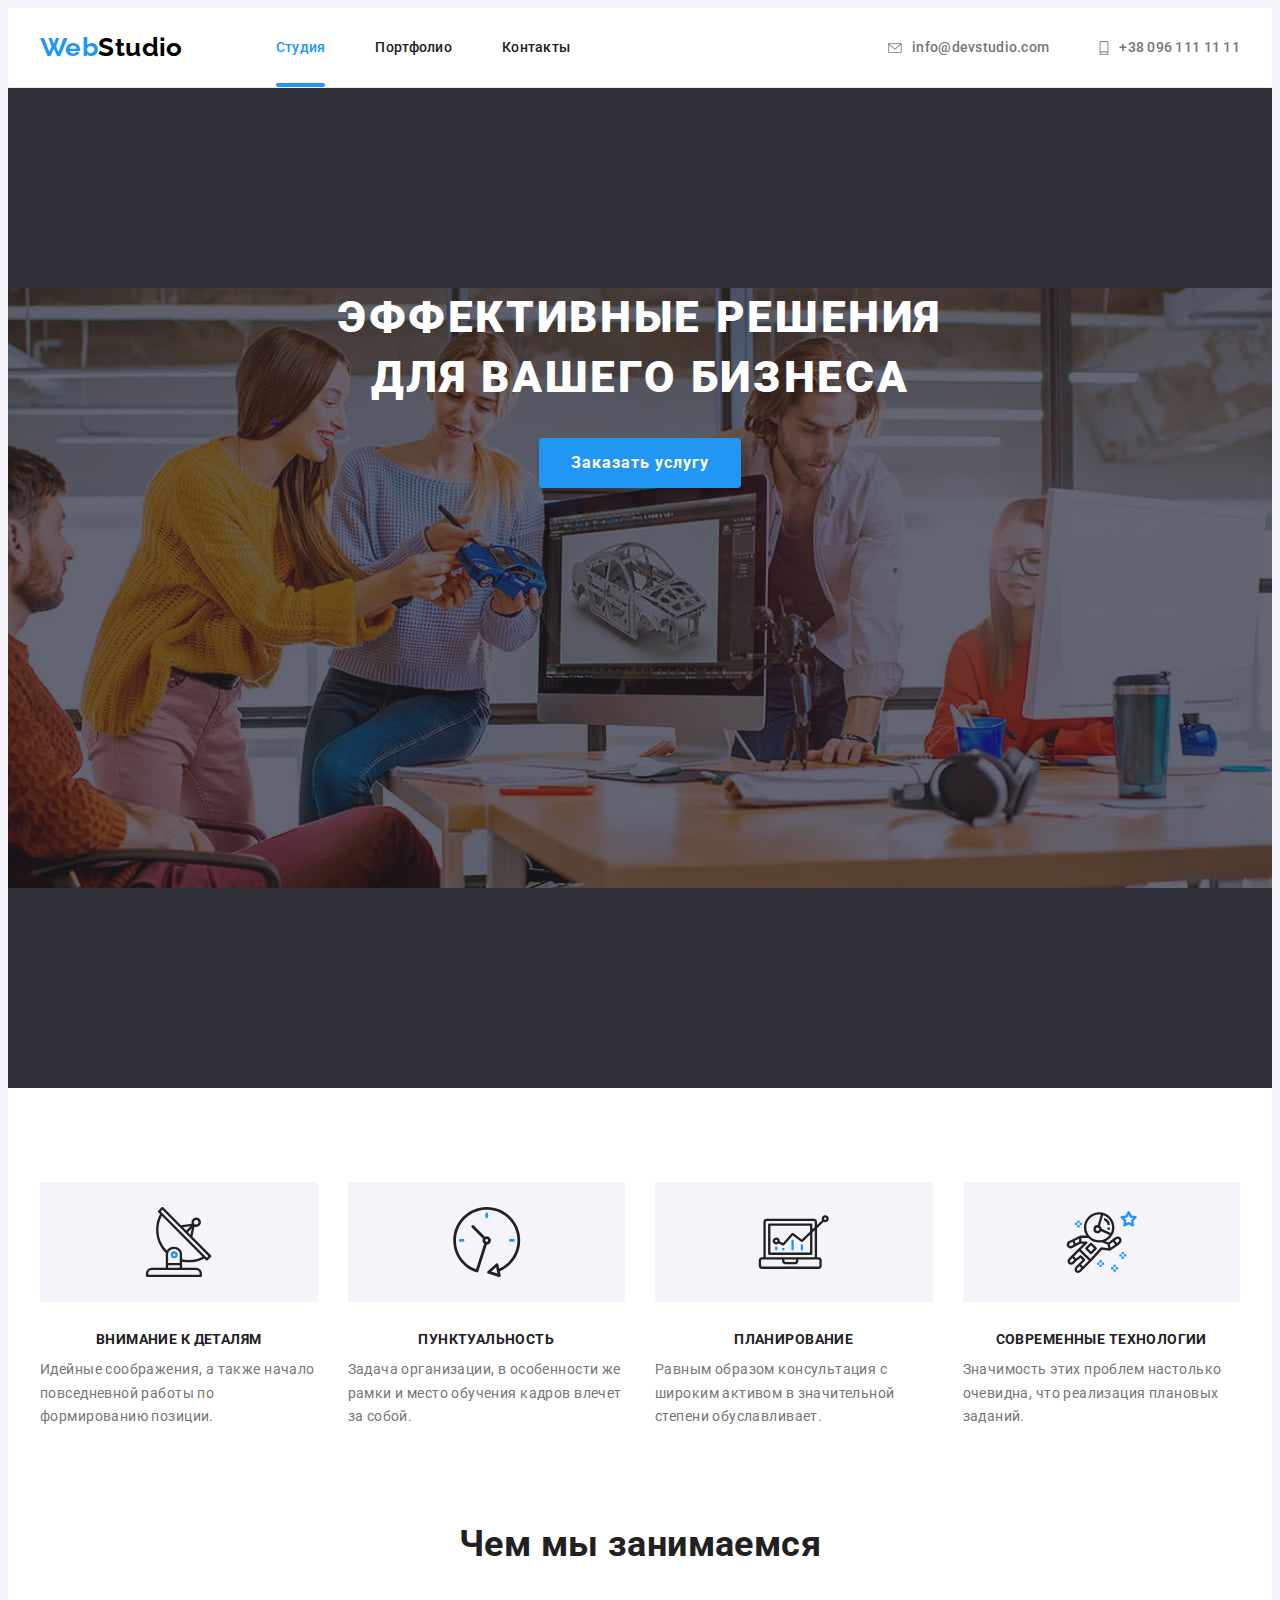
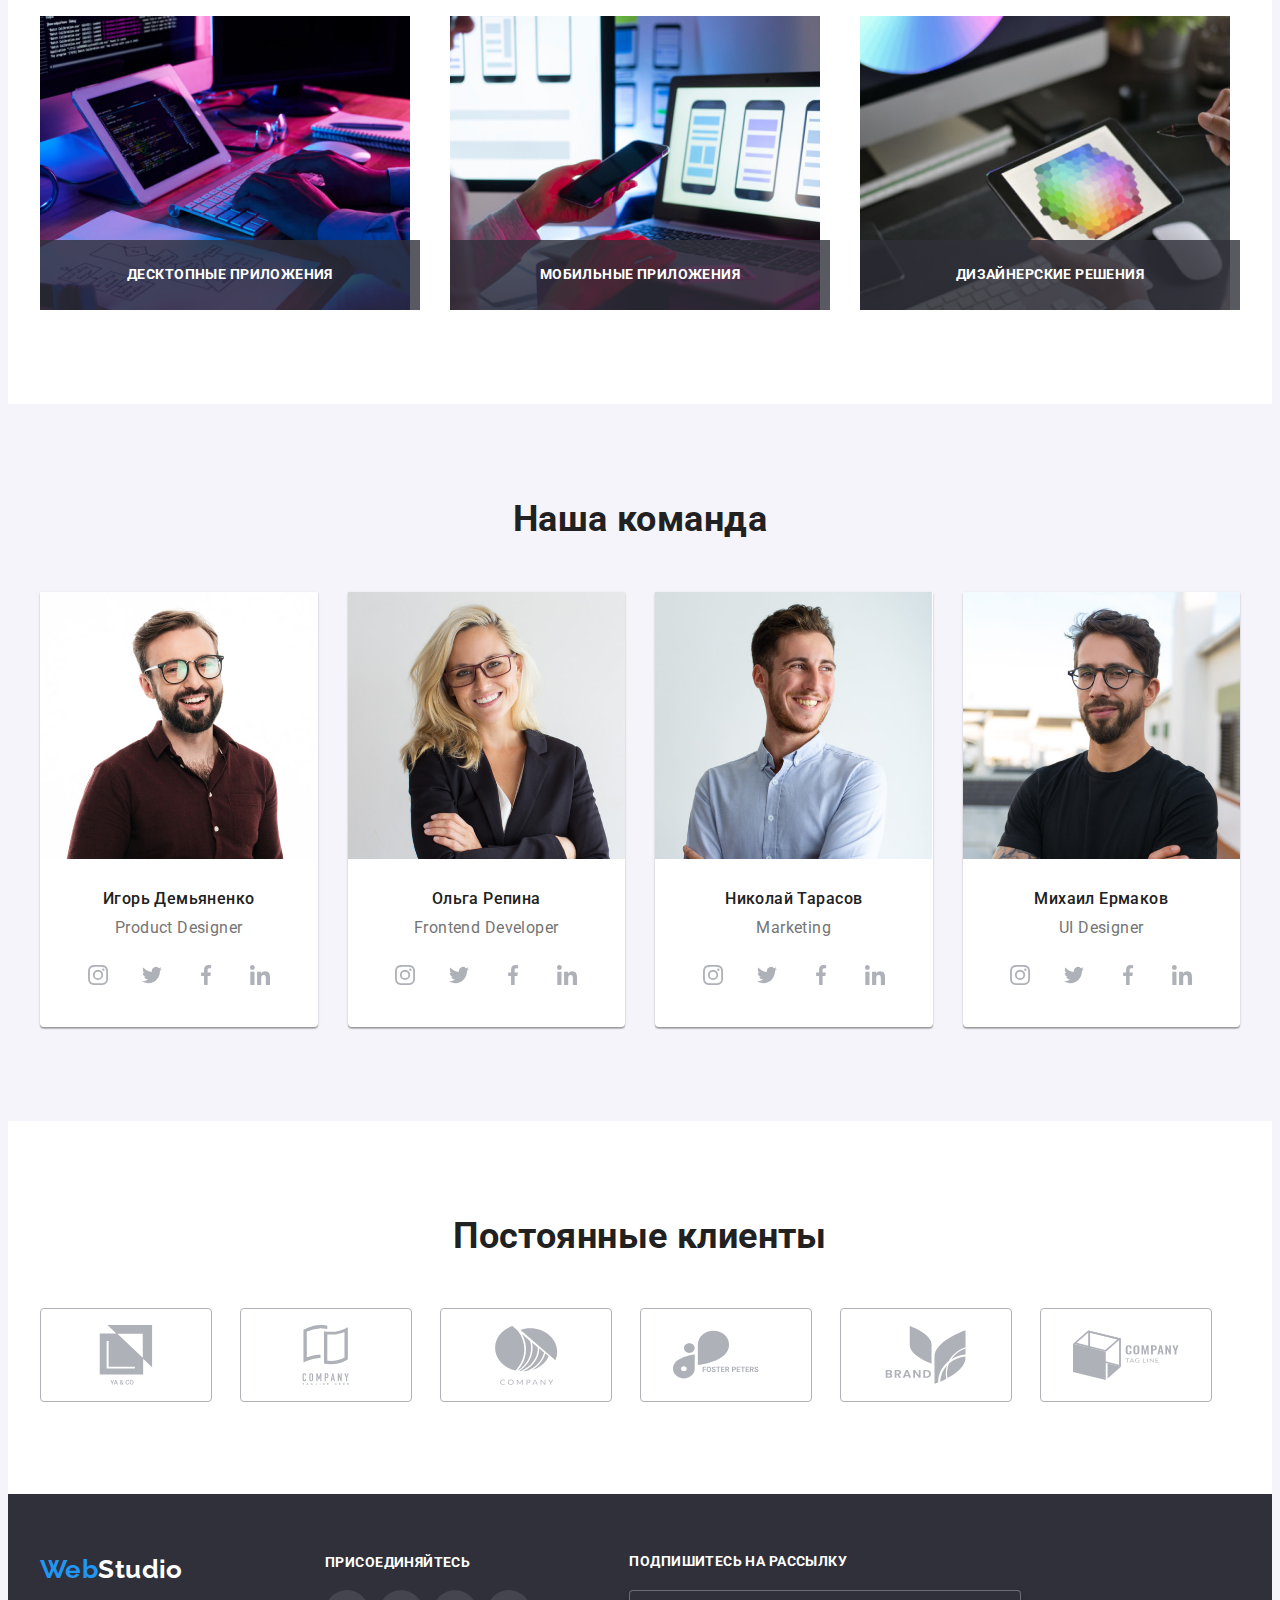
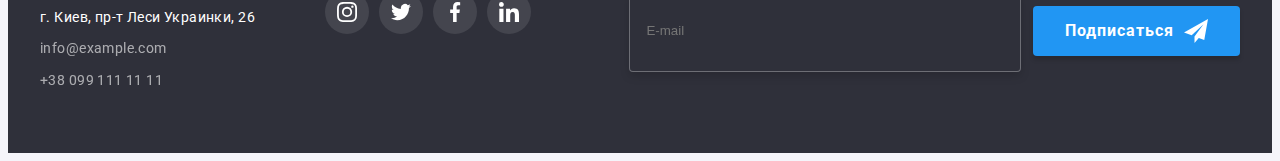
==== commit f21605ac: "add" ====
--- a/index.html
+++ b/index.html
@@ -59,56 +59,53 @@
                 </li>
             </ul>
 
-        <!-- Mobile menu -->
-        <button type="button" class="mobile-menu-open" data-menu-open>
-            <svg class="mobile-menu-open__icon" width="40" height="40">
-                <use href="./images/icons.svg#burger-icon"></use>
-            </svg>
-        </button>
-        </div>
-        <div class="mobile-menu" data-menu>
-            <div class="container mobile-menu__container">
+            <!-- Mobile menu -->
+            <button type="button" class="mobile-menu-open" data-menu-open>
+                <svg class="mobile-menu-open__icon" width="40" height="40">
+                    <use href="./images/icons.svg#burger-icon"></use>
+                </svg>
+            </button>
+            
+            <div class="mobile-menu" data-menu>
                 <button class="mobile-menu__close-btn" data-menu-close>
                     <svg class="mobile-menu__close-icon" width="40" height="40">
                         <use href="./images/icons.svg#icon-close-modal"></use>
                     </svg>
                 </button>
-                <div>
-                    <ul class="mobile-nav list">
-                        <li class="mobile-nav__item">
-                            <a class="mobile-nav__link mobile-nav__link_active" href="./index.html">Студия</a>
-                        </li>
-                        <li class="mobile-nav__item">
-                            <a class="mobile-nav__link" href="./portfolio.html">Портфолио</a>
-                        </li>
-                        <li class="mobile-nav__item">
-                            <a class="mobile-nav__link" href="./index.html">Контакты</a>
-                        </li>
-                    </ul>
-                    <ul class="mobile-contact list">
-                        <li class="mobile-contact__item">
-                            <a class="mobile-contact__link link" href="mailto:info@devstudio.com">info@devstudio.com</a>
-                        </li>
-                        <li class="mobile-contact__item">
-                            <a class="mobile-contact__link link"
-                            href="tel:+380961111111">+38 096 111 11 11</a>
-                        </li>
-                    </ul>
-                    <ul class="mobile-social list">
-                        <li class="mobile-social__item">
-                            <a class="mobile-social__link link" href="#">Instagram</a>
-                        </li>
-                        <li class="mobile-social__item">
-                            <a class="mobile-social__link link" href="#">Twitter</a>
-                        </li>
-                        <li class="mobile-social__item">
-                            <a class="mobile-social__link link" href="#">Facebook</a>
-                        </li>
-                        <li class="mobile-social__item">
-                            <a class="mobile-social__link link" href="#">LinkedIn</a>
-                        </li>
-                    </ul>
-                </div>
+                <ul class="mobile-nav list">
+                    <li class="mobile-nav__item">
+                        <a class="mobile-nav__link mobile-nav__link_active" href="./index.html">Студия</a>
+                    </li>
+                    <li class="mobile-nav__item">
+                        <a class="mobile-nav__link" href="./portfolio.html">Портфолио</a>
+                    </li>
+                    <li class="mobile-nav__item">
+                        <a class="mobile-nav__link" href="./index.html">Контакты</a>
+                    </li>
+                </ul>
+                <ul class="mobile-contact list">
+                    <li class="mobile-contact__item">
+                        <a class="mobile-contact__link link" href="mailto:info@devstudio.com">info@devstudio.com</a>
+                    </li>
+                    <li class="mobile-contact__item">
+                        <a class="mobile-contact__link link"
+                        href="tel:+380961111111">+38 096 111 11 11</a>
+                    </li>
+                </ul>
+                <ul class="mobile-social list">
+                    <li class="mobile-social__item">
+                        <a class="mobile-social__link link" href="#">Instagram</a>
+                    </li>
+                    <li class="mobile-social__item">
+                        <a class="mobile-social__link link" href="#">Twitter</a>
+                    </li>
+                    <li class="mobile-social__item">
+                        <a class="mobile-social__link link" href="#">Facebook</a>
+                    </li>
+                    <li class="mobile-social__item">
+                        <a class="mobile-social__link link" href="#">LinkedIn</a>
+                    </li>
+                </ul>
             </div>
         </div>
     </header>
@@ -229,7 +226,7 @@
                             media="(min-width: 768px)"/>
                             <source
                             srcset="./images/studio/team/team-phone1.jpg 1x, ./images/studio/team/team-phone1@2x.jpg 2x, ./images/studio/team/team-phone1@3x.jpg 3x"
-                            media="(min-width: 480px)"/>
+                            media="(max-width: 767px)"/>
                             <img class="team-img" src="./images/studio/team/team-phone1.jpg" alt="Игорь Демьяненко Product Designer">
                         </picture>
                         <div class="team-card-wrapper">
@@ -274,7 +271,7 @@
                             <source srcset="./images/studio/team/team-tablet2.jpg 1x, ./images/studio/team/team-tablet2@2x.jpg 2x, ./images/studio/team/team-tablet2@3x.jpg 3x"
                                 media="(min-width: 768px)" />
                             <source srcset="./images/studio/team/team-phone2.jpg 1x, ./images/studio/team/team-phone2@2x.jpg 2x, ./images/studio/team/team-phone2@3x.jpg 3x"
-                                media="(min-width: 480px)" />
+                                media="(max-width: 767px)" />
                             <img class="team-img" src="./images/studio/team/team-phone2.jpg" alt="Игорь Демьяненко Product Designer">
                         </picture>
                         <div class="team-card-wrapper">
@@ -319,7 +316,7 @@
                             <source srcset="./images/studio/team/team-tablet3.jpg 1x, ./images/studio/team/team-tablet3@2x.jpg 2x, ./images/studio/team/team-tablet3@3x.jpg 3x"
                                 media="(min-width: 768px)" />
                             <source srcset="./images/studio/team/team-phone3.jpg 1x, ./images/studio/team/team-phone3@2x.jpg 2x, ./images/studio/team/team-phone3@3x.jpg 3x"
-                                media="(min-width: 480px)" />
+                                media="(max-width: 767px)" />
                             <img class="team-img" src="./images/studio/team/team-phone3.jpg" alt="Игорь Демьяненко Product Designer">
                         </picture>
                         <div class="team-card-wrapper">
@@ -364,7 +361,7 @@
                             <source srcset="./images/studio/team/team-tablet4.jpg 1x, ./images/studio/team/team-tablet4@2x.jpg 2x, ./images/studio/team/team-tablet4@3x.jpg 3x"
                                 media="(min-width: 768px)" />
                             <source srcset="./images/studio/team/team-phone4.jpg 1x, ./images/studio/team/team-phone4@2x.jpg 2x, ./images/studio/team/team-phone4@3x.jpg 3x"
-                                media="(min-width: 480px)" />
+                                media="(max-width: 767px)" />
                             <img class="team-img" src="./images/studio/team/team-phone4.jpg" alt="Игорь Демьяненко Product Designer">
                         </picture>
                         <div class="team-card-wrapper">
@@ -464,7 +461,7 @@
     <footer class="page-footer">
         <div class="container page-footer-container">
             <div class="footer-wrapper">
-                <div>
+                <div class="address-wrapper">
                     <a class="logo page-footer-logo" href="./index.html"><span class="logo__text">Web</span>Studio</a>
                     <address class="address">
                         <ul class="address-menu list">
@@ -554,7 +551,6 @@
                     <span class="modal-form-input-wrapper">
                         <input 
                         type="text" 
-                        class="modal-form-input"
                         name="user-name"
                         required
                         pattern="[a-zA-Zа-яА-яіїІЇ]]+"
--- a/css/main.min.css
+++ b/css/main.min.css
@@ -1 +1 @@
-:root{--primary-font: "Roboto", sans-serif;--secondary-font: "Raleway", sans-serif;--transition-dur-and-func: 250ms cubic-bezier(0.4, 0, 0.2, 1);--primary-color: #212121;--secondary-color: #757575;--accent-color: #2196F3;--main-light: #FFFFFF;--logo-color: #000000;--btn-color: #188CE8;--header-border: #ECECEC;--border-color: #EEEEEE;--icon-color: #AFB1B8;--primary-background: #F5F4FA;--secondary-background: #2F303A;--title-size: 36px;--text-size: 14px}.visually-hidden{position:absolute;white-space:nowrap;width:1px;height:1px;overflow:hidden;border:0;padding:0;clip:rect(0 0 0 0);clip-path:inset(50%);margin:-1px}html{box-sizing:border-box}img{display:block;max-width:100%;height:auto}.list{margin:0;padding:0;list-style:none}.link{text-decoration:none;transition:color var(--transition-dur-and-func)}.link:hover,.link:focus,.lik:active{color:var(--accent-color)}body{font-family:var(--primary-font);font-size:var(--text-size);letter-spacing:.03em;background-color:var(--primary-background);color:var(--primary-color)}.section{padding:94px 0}@media screen and (max-width: 1199px){.section{padding:60px 0}}.container{padding-left:15px;padding-right:15px}@media screen and (min-width: 480px){.container{width:480px;margin-left:auto;margin-right:auto}}@media screen and (min-width: 768px){.container{width:768px}}@media screen and (min-width: 1200px){.container{width:1200px}}@media screen and (max-width: 767px){.mobile-menu{position:fixed;width:100vw;height:100vh;max-height:796px;top:0;left:0;z-index:1000;background-color:var(--main-light);box-shadow:0 0 0 100vmax rgba(0,0,0,.5);opacity:0;visibility:hidden;pointer-events:none;transition:opacity 250ms var(--transition-dur-and-func),visibility 250ms var(--transition-dur-and-func),fill 250ms var(--transition-dur-and-func)}.mobile-menu__close-icon{fill:var(--primary-color)}.mobile-menu__close-icon:hover,.mobile-menu__close-icon:focus{fill:var(--accent-color)}.mobile-menu.is-open{opacity:1;visibility:visible;pointer-events:auto}.mobile-menu__container{position:relative;padding-top:48px;padding-bottom:48px;padding-left:25px}.mobile-menu__close-btn{position:absolute;top:16px;right:15px;background-color:rgba(0,0,0,0);border:none;padding:0;line-height:0}.mobile-nav{margin-bottom:150px}.mobile-nav .mobile-nav__item+.mobile-nav__item{margin-top:32px}.mobile-nav__link{text-decoration:none;font-weight:500;font-size:40px;line-height:1.2;letter-spacing:.02em;color:var(--primary-color)}.mobile-nav__link_active{color:var(--accent-color)}.mobile-contact{margin-bottom:64px}.mobile-contact__item{height:40px}.mobile-contact__item:first-child{margin-bottom:32px}.mobile-contact__link{height:100%;font-weight:500;font-size:24px;line-height:1.2;letter-spacing:.02em;color:var(--secondary-color);transition:font-size 250ms var(--transition-dur-and-func),color 250ms var(--transition-dur-and-func)}.mobile-contact__link:hover,.mobile-contact__link:focus{font-size:34px}.mobile-social{display:flex}.mobile-social__item{position:relative}.mobile-social__link{font-weight:500;font-size:18px;line-height:1.2;letter-spacing:.02em;color:var(--accent-color)}.mobile-social__item:not(:first-child)::before{content:"";border:1px solid rgba(33,33,33,.2);transform:rotate(90deg);width:22px;height:0;margin-right:10px}.mobile-social .mobile-social__item+.mobile-social__item{margin-left:20px}}@media screen and (min-width: 768px){.mobile-menu{display:none}}.hero-btn{padding:10px 32px;border:none;cursor:pointer;font-family:inherit;font-weight:700;font-size:16px;line-height:1.9;box-shadow:0px 4px 4px rgba(0,0,0,.15);border-radius:4px;letter-spacing:.06em;background-color:var(--accent-color);color:var(--main-light);transition:background-color var(--transition-dur-and-func)}.hero-btn:hover,.hero-btn:focus{background-color:var(--btn-color)}.backdrop{position:fixed;z-index:100;top:0;left:0;width:100%;height:100%;background-color:rgba(0,0,0,.2);transition:opacity var(--transition-dur-and-func),visibility var(--transition-dur-and-func)}.backdrop.is-hidden{opacity:0;visibility:hidden;pointer-events:none}.modal{position:absolute;width:450px;left:50%;top:50%;transform:translate(-50%, -50%);background:var(--main-light);box-shadow:0px 1px 3px rgba(0,0,0,.12),0px 1px 1px rgba(0,0,0,.14),0px 2px 1px rgba(0,0,0,.2);border-radius:4px}@media screen and (max-width: 439px){.modal{width:320px}}@media screen and (min-width: 1200px){.modal{width:528px}}.modal-close-btn{position:absolute;top:8px;right:8px;display:flex;justify-content:center;align-items:center;padding:0;width:30px;height:30px;border-radius:50%;background-color:var(--main-light);color:var(--logo-color);border:1px solid rgba(0,0,0,.1)}.modal-close-icon{transition:fill var(--transition-dur-and-func)}.modal-close-btn:hover .modal-close-icon,.modal-close-btn:focus .modal-close-icon{fill:var(--accent-color)}.modal-form{display:flex;flex-direction:column;padding:40px}.modal-form-title{margin-top:0;margin-bottom:12px;text-align:center;font-size:20px;line-height:1.2}.modal-form-field{margin-bottom:10px}.modal-form-label{margin-bottom:20px}.modal-form-input-desc{display:block;margin-bottom:4px;font-size:12px;line-height:1.2;letter-spacing:.01em;color:var(--secondary-color)}.modal-form-input-wrapper{display:block;position:relative}.modal-form-input{padding-left:42px;width:100%;height:40px;border:1px solid rgba(33,33,33,.2);border-radius:4px;transition:border-color var(--transition-dur-and-func)}.modal-form-input:focus{outline:none;border-color:var(--accent-color)}.modal-form-input-icon{position:absolute;top:50%;left:12px;transform:translateY(-50%);transition:fill var(--transition-dur-and-func)}.modal-form-input:focus+.modal-form-input-icon{fill:var(--accent-color)}.modal-form-message{display:block;padding:12px 16px;width:100%;height:120px;resize:none;border:1px solid rgba(33,33,33,.2);border-radius:4px;transition:border-color var(--transition-dur-and-func)}.modal-form-message:focus{outline:none;border-color:var(--accent-color)}.modal-form-message::placeholder{color:rgba(117,117,117,.5)}.modal-form-check-desk{display:flex;align-items:center;justify-content:center;margin-bottom:30px;font-size:12px;line-height:1.2;color:var(--secondary-color)}.modal-form-check-desk::before{display:block;margin-right:7px;width:16px;height:15px;content:"";cursor:pointer;border:2px solid var(--primary-color);border-radius:4px}.modal-form-check:checked+.modal-form-check-desk::before{background-color:var(--accent-color);background-image:url("../images/icon-check.svg");background-repeat:no-repeat;background-position:center;background-size:contain;border-color:rgba(0,0,0,0)}.modal-form-check:focus+.modal-form-check-desk::before{outline:2px solid rgba(0,0,0,.06)}@media screen and (min-width: 1200px){.modal-form-check-desk{font-size:14px;line-height:1.7}}.modal-form-link{text-decoration:underline;color:var(--accent-color)}.modal-form-btn{padding:10px 55px;align-self:center;border:rgba(0,0,0,0)}.logo{font-family:var(--secondary-font);font-weight:700;font-size:26px;line-height:1.2;text-decoration:none;color:var(--logo-color)}.logo__text{color:var(--accent-color)}@media screen and (max-width: 1199px){.page-header-container{justify-content:space-between}.contact-list .contact__item+.contact__item{margin-top:10px}.contact__wrapper-top .contact__link{padding-top:16px}.contact__wrapper-bottom .contact__link{padding-bottom:16px}}@media screen and (max-width: 767px){.site-nav{display:none}.contact-list{display:none}}.page-header-container{display:flex;align-items:center}.page-header{padding-top:16px;padding-bottom:16px}.mobile-menu-open{background-color:rgba(0,0,0,0);border:none;padding:0;line-height:0;transition:fill 250ms var(--transition-dur-and-func)}.mobile-menu-open__icon{fill:var(--primary-color)}.mobile-menu-open__icon:hover,.mobile-menu-open__icon:focus{fill:var(--accent-color)}@media screen and (min-width: 768px){.mobile-menu-open{display:none}}.site-nav-list{display:flex;align-items:center}.site-nav-list .site-nav__item+.site-nav__item{margin-left:50px}.site-nav__link{position:relative;display:block;padding-top:32px;padding-bottom:32px;font-weight:500;line-height:1.1;letter-spacing:.02em;color:var(--primary-color)}.site-nav__link_active{color:var(--accent-color)}.site-nav__link_active:after{position:absolute;display:inline-block;content:"";width:100%;height:4px;bottom:0;right:0;z-index:2;background:var(--accent-color);border-radius:2px}.contact__link{font-weight:500;font-size:12px;line-height:1.2;letter-spacing:.02em;color:var(--secondary-color)}.contact__link_icon{transition:color 250ms var(--transition-dur-and-func);fill:currentColor}.contact__icon{margin-right:8px}@media screen and (min-width: 1200px){.site-nav-list{margin-left:93px}.contact-list{display:flex;margin-left:auto}.contact-list .contact__item+.contact__item{margin-left:50px}.contact__link{display:flex;align-items:center;padding-top:32px;padding-bottom:32px;font-size:14px;line-height:1.1}.contact__icon{margin-right:10px}}.hero{max-width:480px;height:400px;margin-left:auto;margin-right:auto;padding:118px 0;text-align:center;background-color:var(--secondary-background);background-repeat:no-repeat;background-position:center;background-image:linear-gradient(rgba(47, 48, 58, 0.4), rgba(47, 48, 58, 0.4)),url("../images/studio/hero/hero-phone.jpg");background-size:480px 400px}@media screen and (max-width: 767px)and (min-device-pixel-ratio: 2)and (min-width: 480px),screen and (max-width: 767px)and (min-resolution: 192dpi)and (min-width: 480px),screen and (max-width: 767px)and (min-resolution: 2dppx)and (min-width: 480px){.hero{background-image:linear-gradient(rgba(47, 48, 58, 0.4), rgba(47, 48, 58, 0.4)),url("../images/studio/hero/hero-phone@2x.jpg")}}@media screen and (max-width: 767px)and (min-device-pixel-ratio: 3)and (min-width: 480px),screen and (max-width: 767px)and (min-resolution: 288dpi)and (min-width: 480px),screen and (max-width: 767px)and (min-resolution: 3dppx)and (min-width: 480px){.hero{background-image:linear-gradient(rgba(47, 48, 58, 0.4), rgba(47, 48, 58, 0.4)),url("../images/studio/hero/hero-phone@3x.jpg")}}@media screen and (min-width: 768px)and (max-width: 1199px){.hero{max-width:768px;height:400px;background-image:linear-gradient(rgba(47, 48, 58, 0.4), rgba(47, 48, 58, 0.4)),url("../images/studio/hero/hero-tablet.jpg");background-size:768px 400px}}@media screen and (min-device-pixel-ratio: 2)and (min-width: 768px)and (max-width: 1199px),screen and (min-resolution: 192dpi)and (min-width: 768px)and (max-width: 1199px),screen and (min-resolution: 2dppx)and (min-width: 768px)and (max-width: 1199px){.hero{background-image:linear-gradient(rgba(47, 48, 58, 0.4), rgba(47, 48, 58, 0.4)),url("../images/studio/hero/hero-tablet@2x.jpg")}}@media screen and (min-device-pixel-ratio: 3)and (min-width: 768px)and (max-width: 1199px),screen and (min-resolution: 288dpi)and (min-width: 768px)and (max-width: 1199px),screen and (min-resolution: 3dppx)and (min-width: 768px)and (max-width: 1199px){.hero{background-image:linear-gradient(rgba(47, 48, 58, 0.4), rgba(47, 48, 58, 0.4)),url("../images/studio/hero/hero-tablet@3x.jpg")}}@media screen and (min-width: 1200px){.hero{padding:200px 0;max-width:1600px;height:600px;background-image:linear-gradient(rgba(47, 48, 58, 0.4), rgba(47, 48, 58, 0.4)),url("../images/studio/hero/hero-desktop.jpg");background-size:1600px 600px}}@media screen and (min-device-pixel-ratio: 2)and (min-width: 1200px),screen and (min-resolution: 192dpi)and (min-width: 1200px),screen and (min-resolution: 2dppx)and (min-width: 1200px){.hero{background-image:linear-gradient(rgba(47, 48, 58, 0.4), rgba(47, 48, 58, 0.4)),url("../images/studio/hero/hero-desktop@2x.jpg")}}@media screen and (min-device-pixel-ratio: 3)and (min-width: 1200px),screen and (min-resolution: 288dpi)and (min-width: 1200px),screen and (min-resolution: 3dppx)and (min-width: 1200px){.hero{background-image:linear-gradient(rgba(47, 48, 58, 0.4), rgba(47, 48, 58, 0.4)),url("../images/studio/hero/hero-desktop@3x.jpg")}}.hero-title{margin-top:0;margin-bottom:30px;white-space:pre-line;text-transform:uppercase;font-weight:900;font-size:26px;line-height:1.6;letter-spacing:.06em;color:var(--main-light)}@media screen and (min-width: 1200px){.hero-title .hero-title{font-weight:900;font-size:44px;line-height:1.4}}.page-about{background-color:var(--main-light)}@media screen and (min-width: 768px)and (max-width: 1199px){.about{display:flex;flex-wrap:wrap;gap:30px}}@media screen and (min-width: 1200px){.about{display:flex;gap:30px}}@media screen and (min-width: 768px)and (max-width: 1199px){.about__item{width:calc((100% - 30px)/2)}}@media screen and (min-width: 1200px){.about__item{width:calc((100% - 90px)/4)}}.about-overlay{margin-bottom:30px;display:flex;justify-content:center;align-items:center;height:120px;background-color:var(--primary-background)}.about__icon{width:100%}.about__title{margin-top:0;margin-bottom:10px;text-align:center;font-size:var(--text-size);line-height:1.1;text-transform:uppercase}.about__text{margin-top:0;margin-bottom:0;line-height:1.7;color:var(--secondary-color)}@media screen and (max-width: 1199px){.wedo{display:none}}.wedo{padding-top:0;background-color:var(--main-light)}.section-title{margin-top:0;margin-bottom:50px;text-align:center;font-size:var(--title-size);line-height:1.2}.wedo-list{display:flex}.wedo-item{width:calc((100% - 60px)/3);margin-right:30px}.wedo-item:last-child{margin-right:0}.wedo-thumb{position:relative}.wedo-actions{position:absolute;bottom:0;right:0;width:100%;height:70px;background-color:rgba(47,48,58,.8)}.wedo-text{margin-top:0;margin-bottom:0;padding:27px 82px;font-weight:700;line-height:1.1;text-align:center;text-transform:uppercase;color:var(--main-light)}.team-list{display:flex;flex-wrap:wrap;text-align:center}@media screen and (max-width: 767px){.team-list{justify-content:center}}@media screen and (min-width: 768px){.team-list{gap:30px}}@media screen and (max-width: 1199px){.section-title{margin-bottom:30px}}.team-item{background-color:var(--main-light);box-shadow:0px 1px 3px rgba(0,0,0,.12),0px 1px 1px rgba(0,0,0,.14),0px 2px 1px rgba(0,0,0,.2);border-radius:0px 0px 4px 4px}@media screen and (max-width: 767px){.team-item:not(:last-child){margin-bottom:30px}}@media screen and (max-width: 767px){.team-item{max-width:450px}}@media screen and (min-width: 768px)and (max-width: 1199px){.team-item{width:calc((100% - 30px)/2)}}@media screen and (min-width: 1200px){.team-item{width:calc((100% - 90px)/4)}}.team-name{padding-top:30px;margin-top:0;margin-bottom:10px;font-weight:500;font-size:16px;line-height:1.2}.team-profession{margin-top:0;margin-bottom:16px;font-size:16px;line-height:1.2;color:var(--secondary-color)}.team-social-list{padding-bottom:24px;gap:10px;display:flex;justify-content:center}@media screen and (min-width: 1200px){.team-social-list{padding-bottom:30px}}.team-social-item{width:44px;height:44px}.team-social-link{width:100%;height:100%;display:flex;justify-content:center;align-items:center;border-radius:50%;fill:var(--icon-color);transition:background-color var(--transition-dur-and-func),fill var(--transition-dur-and-func)}.team-social-link:hover,.team-social-link:focus{fill:var(--main-light);background-color:var(--accent-color)}.clients{background-color:var(--main-light)}.clients-list{display:flex;gap:30px}@media screen and (max-width: 1199px){.clients-list{flex-wrap:wrap;justify-content:center}}.clients-item{width:210px;height:92px}@media screen and (min-width: 768px){.clients-item{width:calc((100% - 60px)/3)}}@media screen and (min-width: 1200px){.clients-item{width:170px}}.clients-link{height:92px;display:flex;justify-content:center;align-items:center;width:100%;height:100%;border:1px solid var(--icon-color);border-radius:4px;fill:var(--icon-color);transition:fill var(--transition-dur-and-func),border var(--transition-dur-and-func)}.clients-link:hover,.clients-link:focus{fill:var(--accent-color);border:1px solid var(--accent-color)}.portfolio{background-color:var(--main-light)}.filter-list{display:flex}@media screen and (max-width: 767px){.filter-list{margin-bottom:40px;flex-wrap:wrap}}@media screen and (min-width: 768px)and (max-width: 1199px){.filter-list{margin-bottom:30px;justify-content:center}}@media screen and (min-width: 1200px){.filter-list{margin-bottom:50px;justify-content:center}}.filter-list .filter-item+.filter-item{margin-left:8px}@media screen and (max-width: 767px){.filter-item:nth-child(-n+3){margin-bottom:15px}}.filter-btn{padding:6px 22px;border:none;cursor:pointer;font-family:var(--primary-font);font-weight:500;font-size:16px;line-height:1.6;letter-spacing:.03em;color:var(--primary-color);border-radius:4px;transition:color var(--transition-dur-and-func),background-color var(--transition-dur-and-func),box-shadow var(--transition-dur-and-func)}.filter-btn:hover,.filter-btn:focus,.filter-btn:active{color:var(--main-light);background-color:var(--accent-color);box-shadow:0px 3px 1px rgba(0,0,0,.1),0px 1px 2px rgba(0,0,0,.08),0px 2px 2px rgba(0,0,0,.12);border-radius:4px}.current-btn{color:var(--main-light);background-color:var(--accent-color)}@media screen and (min-width: 768px){.portfolio-list{display:flex;flex-wrap:wrap;gap:30px}}.portfolio-item{background-color:var(--main-light);border:1px solid var(--border-color)}@media screen and (max-width: 767px){.portfolio-item{margin-bottom:30px;max-width:450px}}@media screen and (min-width: 768px)and (max-width: 1199px){.portfolio-item{width:calc((100% - 30px)/2)}}@media screen and (min-width: 1200px){.portfolio-item{width:calc((100% - 60px)/3)}}.portfolio-link{transition:box-shadow var(--transition-dur-and-func)}.portfolio-link:hover{display:block;box-shadow:0px 1px 1px rgba(0,0,0,.12),0px 4px 4px rgba(0,0,0,.06),1px 4px 6px rgba(0,0,0,.16)}.portfolio-list-img-wrapper{position:relative;overflow:hidden}.overlay{position:absolute;top:0;left:0;overflow:auto;width:100%;height:100%;padding:63px 24px;margin-top:0;margin-bottom:0;font-size:18px;line-height:1.6;transform:translate(0, 100%);transition:transform var(--transition-dur-and-func);background:rgba(33,150,243,.9);color:var(--main-light)}.portfolio-link:hover .overlay,.portfolio-link:focus .overlay{transform:translate(0, 0)}.portfolio-card-wrapper{padding:20px 24px 20px 24px}.portfolio-subtitle{margin-top:0;margin-bottom:4px;font-size:18px;line-height:2;letter-spacing:.06em;color:var(--primary-color)}.portfolio-text{margin-top:0;margin-bottom:0;line-height:1.9;color:var(--secondary-color)}.page-footer{padding-top:60px;padding-bottom:60px;background-color:var(--secondary-background)}@media screen and (max-width: 1199px){.page-footer-container{display:flex;flex-direction:column;text-align:center}}@media screen and (min-width: 1200px){.page-footer-container{display:flex;justify-content:space-between}}@media screen and (min-width: 768px)and (max-width: 1199px){.footer-wrapper{display:flex;justify-content:space-around;margin-bottom:60px}}@media screen and (min-width: 1200px){.footer-wrapper{display:flex;justify-content:space-between}}.page-footer-logo{color:var(--main-light)}.address{margin-top:20px}@media screen and (max-width: 767px){.address-menu{margin-bottom:60px}}.address-menu__item{margin-bottom:8px}.address-menu__item:last-child{margin-bottom:0}.address-menu-opacity>a{opacity:1}.address-menu__contact{text-decoration:none;font-style:normal;font-weight:400;line-height:1.7;color:var(--main-light);opacity:.6;transition:color var(--transition-dur-and-func)}.footer-social-title{margin-top:0;margin-bottom:20px;font-size:14px;line-height:1,1;text-transform:uppercase;color:var(--main-light)}@media screen and (min-width: 1200px){.footer-social-container{margin-left:70px}}.footer-social{gap:10px;display:flex;justify-content:center}@media screen and (max-width: 767px){.footer-social{margin-bottom:60px}}.footer-social__item{width:44px;height:44px}.footer-social__link{width:100%;height:100%;display:flex;justify-content:center;align-items:center;border-radius:50%;fill:var(--main-light);background:rgba(255,255,255,.1);transition:background-color var(--transition-dur-and-func)}.footer-social__link:hover,.footer-social__link:focus{background-color:var(--accent-color)}@media screen and (max-width: 767px)and (min-width: 1199px){.form{display:flex;flex-direction:column;align-items:center}}@media screen and (max-width: 1199px){.footer-form-wrapper{display:flex;flex-direction:column;align-items:center}}@media screen and (min-width: 1200px){.footer-form-wrapper{display:flex;justify-content:center;align-items:center}}.footer-form-desc{margin-top:0;margin-bottom:20px;font-weight:700;font-size:14px;line-height:1.1;text-transform:uppercase;color:var(--main-light)}.footer-form-input{outline:none;padding:15px 16px;max-width:450px;height:50px;border:1px solid rgba(255,255,255,.3);filter:drop-shadow(0px 4px 4px rgba(0, 0, 0, 0.15));border-radius:4px;background-color:var(--secondary-background);color:var(--main-light);transition:border-color var(--transition-dur-and-func)}.footer-form-input:focus{border-color:var(--accent-color)}@media screen and (min-width: 480px)and (max-width: 1199px){.footer-form-input{width:450px}}@media screen and (max-width: 1199px){.footer-form-input{margin-bottom:20px}}@media screen and (min-width: 1200px){.footer-form-input{margin-right:12px;width:358px;height:50px}}.footer-form-btn{display:flex;align-items:center;justify-content:center;margin:0 auto;min-width:200px;height:50px}.footer-form-icon{display:flex;justify-content:center;align-items:center;margin-left:10px;fill:var(--main-light)}/*# sourceMappingURL=main.min.css.map */+:root{--primary-font: "Roboto", sans-serif;--secondary-font: "Raleway", sans-serif;--transition-dur-and-func: 250ms cubic-bezier(0.4, 0, 0.2, 1);--primary-color: #212121;--secondary-color: #757575;--accent-color: #2196F3;--main-light: #FFFFFF;--logo-color: #000000;--btn-color: #188CE8;--header-border: #ECECEC;--border-color: #EEEEEE;--icon-color: #AFB1B8;--primary-background: #F5F4FA;--secondary-background: #2F303A;--title-size: 36px;--text-size: 14px}.visually-hidden{position:absolute;white-space:nowrap;width:1px;height:1px;overflow:hidden;border:0;padding:0;clip:rect(0 0 0 0);clip-path:inset(50%);margin:-1px}html{box-sizing:border-box}img{display:block;max-width:100%;height:auto}.list{margin:0;padding:0;list-style:none}.link{text-decoration:none;transition:color var(--transition-dur-and-func)}.link:hover,.link:focus,.lik:active{color:var(--accent-color)}body{font-family:var(--primary-font);font-size:var(--text-size);letter-spacing:.03em;background-color:var(--primary-background);color:var(--primary-color)}.section{padding:94px 0}@media screen and (max-width: 1199px){.section{padding:60px 0}}.container{padding-left:15px;padding-right:15px}@media screen and (min-width: 480px){.container{width:480px;margin-left:auto;margin-right:auto}}@media screen and (min-width: 768px){.container{width:768px}}@media screen and (min-width: 1200px){.container{width:1200px}}@media screen and (min-width: 768px){.mobile-menu{display:none}}.mobile-menu{padding:48px 10px 48px 40px;position:fixed;width:100%;height:100%;top:0;left:0;z-index:1000;background-color:var(--main-light);box-shadow:0 0 0 100vmax rgba(0,0,0,.5);flex-direction:column;right:0;opacity:0;visibility:hidden;pointer-events:none;transition:opacity 250ms var(--transition-dur-and-func),visibility 250ms var(--transition-dur-and-func),fill 250ms var(--transition-dur-and-func)}.mobile-menu__close-icon{fill:var(--primary-color)}.mobile-menu__close-icon:hover,.mobile-menu__close-icon:focus{fill:var(--accent-color)}.mobile-menu.is-open{opacity:1;visibility:visible;pointer-events:auto}.mobile-menu__container{position:relative}.mobile-menu__close-btn{position:absolute;top:16px;right:15px;background-color:rgba(0,0,0,0);border:none;padding:0;line-height:0}.mobile-nav{margin-bottom:250px}.mobile-nav .mobile-nav__item+.mobile-nav__item{margin-top:32px}.mobile-nav__link{text-decoration:none;font-weight:500;font-size:40px;line-height:1.2;letter-spacing:.02em;color:var(--primary-color)}.mobile-nav__link_active{color:var(--accent-color)}.mobile-contact{margin-bottom:64px}.mobile-contact__item{height:40px}.mobile-contact__item:first-child{margin-bottom:32px}.mobile-contact__link{height:100%;font-weight:500;font-size:24px;line-height:1.2;letter-spacing:.02em;color:var(--secondary-color);transition:font-size 250ms var(--transition-dur-and-func),color 250ms var(--transition-dur-and-func)}.mobile-contact__link:hover,.mobile-contact__link:focus{font-size:34px}.mobile-social{display:flex;flex-wrap:wrap}.mobile-social__item{position:relative}.mobile-social__link{font-weight:500;font-size:18px;line-height:1.2;letter-spacing:.02em;color:var(--accent-color)}.mobile-social__item:not(:first-child)::before{content:"";border:1px solid rgba(33,33,33,.2);transform:rotate(90deg);width:22px;height:0;margin-right:10px}.mobile-social .mobile-social__item+.mobile-social__item{margin-left:20px}.hero-btn{padding:10px 32px;border:none;cursor:pointer;font-family:inherit;font-weight:700;font-size:16px;line-height:1.9;box-shadow:0px 4px 4px rgba(0,0,0,.15);border-radius:4px;letter-spacing:.06em;background-color:var(--accent-color);color:var(--main-light);transition:background-color var(--transition-dur-and-func)}.hero-btn:hover,.hero-btn:focus{background-color:var(--btn-color)}.backdrop{position:fixed;z-index:100;top:0;left:0;width:100%;height:100%;background-color:rgba(0,0,0,.2);transition:opacity var(--transition-dur-and-func),visibility var(--transition-dur-and-func)}.backdrop.is-hidden{opacity:0;visibility:hidden;pointer-events:none}.modal{position:absolute;width:450px;left:50%;top:50%;transform:translate(-50%, -50%);background:var(--main-light);box-shadow:0px 1px 3px rgba(0,0,0,.12),0px 1px 1px rgba(0,0,0,.14),0px 2px 1px rgba(0,0,0,.2);border-radius:4px}@media screen and (max-width: 439px){.modal{width:320px}}@media screen and (min-width: 1200px){.modal{width:528px}}.modal-close-btn{position:absolute;top:8px;right:8px;display:flex;justify-content:center;align-items:center;padding:0;width:30px;height:30px;border-radius:50%;background-color:var(--main-light);color:var(--logo-color);border:1px solid rgba(0,0,0,.1)}.modal-close-icon{transition:fill var(--transition-dur-and-func)}.modal-close-btn:hover .modal-close-icon,.modal-close-btn:focus .modal-close-icon{fill:var(--accent-color)}.modal-form{display:flex;flex-direction:column;padding:40px}.modal-form-title{margin-top:0;margin-bottom:12px;text-align:center;font-size:20px;line-height:1.2}.modal-form-field{margin-bottom:10px}.modal-form-label{margin-bottom:20px}.modal-form-input-desc{display:block;margin-bottom:4px;font-size:12px;line-height:1.2;letter-spacing:.01em;color:var(--secondary-color)}.modal-form-input-wrapper{display:block;position:relative}.modal-form-input{padding-left:42px;width:100%;height:40px;border:1px solid rgba(33,33,33,.2);border-radius:4px;transition:border-color var(--transition-dur-and-func)}.modal-form-input:focus{outline:none;border-color:var(--accent-color)}.modal-form-input-icon{position:absolute;top:50%;left:12px;transform:translateY(-50%);transition:fill var(--transition-dur-and-func)}.modal-form-input:focus+.modal-form-input-icon{fill:var(--accent-color)}.modal-form-message{display:block;padding:12px 16px;width:100%;height:120px;resize:none;border:1px solid rgba(33,33,33,.2);border-radius:4px;transition:border-color var(--transition-dur-and-func)}.modal-form-message:focus{outline:none;border-color:var(--accent-color)}.modal-form-message::placeholder{color:rgba(117,117,117,.5)}.modal-form-check-desk{display:flex;align-items:center;justify-content:center;margin-bottom:30px;font-size:12px;line-height:1.2;color:var(--secondary-color)}.modal-form-check-desk::before{display:block;margin-right:7px;width:16px;height:15px;content:"";cursor:pointer;border:2px solid var(--primary-color);border-radius:4px}.modal-form-check:checked+.modal-form-check-desk::before{background-color:var(--accent-color);background-image:url("../images/icon-check.svg");background-repeat:no-repeat;background-position:center;background-size:contain;border-color:rgba(0,0,0,0)}.modal-form-check:focus+.modal-form-check-desk::before{outline:2px solid rgba(0,0,0,.06)}@media screen and (min-width: 1200px){.modal-form-check-desk{font-size:14px;line-height:1.7}}.modal-form-link{text-decoration:underline;color:var(--accent-color)}.modal-form-btn{padding:10px 55px;align-self:center;border:rgba(0,0,0,0)}.logo{font-family:var(--secondary-font);font-weight:700;font-size:26px;line-height:1.2;text-decoration:none;color:var(--logo-color)}.logo__text{color:var(--accent-color)}@media screen and (max-width: 1199px){.page-header-container{justify-content:space-between}.contact-list .contact__item+.contact__item{margin-top:10px}.contact__wrapper-top .contact__link{padding-top:16px}.contact__wrapper-bottom .contact__link{padding-bottom:16px}}@media screen and (max-width: 767px){.site-nav{display:none}.contact-list{display:none}.page-header{padding-top:16px;padding-bottom:16px}}.page-header{border-bottom:1px solid var(--header-border);background-color:var(--main-light)}.page-header-container{display:flex;align-items:center}.mobile-menu-open{background-color:rgba(0,0,0,0);border:none;padding:0;line-height:0;transition:fill 250ms var(--transition-dur-and-func)}.mobile-menu-open__icon{fill:var(--primary-color)}.mobile-menu-open__icon:hover,.mobile-menu-open__icon:focus{fill:var(--accent-color)}@media screen and (min-width: 768px){.mobile-menu-open{display:none}}.site-nav-list{display:flex;align-items:center}.site-nav-list .site-nav__item+.site-nav__item{margin-left:50px}.site-nav__link{position:relative;display:block;padding-top:32px;padding-bottom:32px;font-weight:500;line-height:1.1;letter-spacing:.02em;color:var(--primary-color)}.site-nav__link_active{color:var(--accent-color)}.site-nav__link_active:after{position:absolute;display:inline-block;content:"";width:100%;height:4px;bottom:0;right:0;z-index:2;background:var(--accent-color);border-radius:2px}.contact__link{font-weight:500;font-size:12px;line-height:1.2;letter-spacing:.02em;color:var(--secondary-color)}.contact__link_icon{transition:color 250ms var(--transition-dur-and-func);fill:currentColor}.contact__icon{margin-right:8px}@media screen and (min-width: 1200px){.site-nav-list{margin-left:93px}.contact-list{display:flex;margin-left:auto}.contact-list .contact__item+.contact__item{margin-left:50px}.contact__link{display:flex;align-items:center;padding-top:32px;padding-bottom:32px;font-size:14px;line-height:1.1}.contact__icon{margin-right:10px}}.hero{max-width:480px;height:400px;margin-left:auto;margin-right:auto;padding:118px 0;text-align:center;background-color:var(--secondary-background);background-repeat:no-repeat;background-position:center;background-image:linear-gradient(rgba(47, 48, 58, 0.4), rgba(47, 48, 58, 0.4)),url("../images/studio/hero/hero-phone.jpg");background-size:480px 400px}@media screen and (max-width: 767px)and (min-device-pixel-ratio: 2)and (max-width: 767px),screen and (max-width: 767px)and (min-resolution: 192dpi)and (max-width: 767px),screen and (max-width: 767px)and (min-resolution: 2dppx)and (max-width: 767px){.hero{background-image:linear-gradient(rgba(47, 48, 58, 0.4), rgba(47, 48, 58, 0.4)),url("../images/studio/hero/hero-phone@2x.jpg")}}@media screen and (max-width: 767px)and (min-device-pixel-ratio: 3)and (max-width: 767px),screen and (max-width: 767px)and (min-resolution: 288dpi)and (max-width: 767px),screen and (max-width: 767px)and (min-resolution: 3dppx)and (max-width: 767px){.hero{background-image:linear-gradient(rgba(47, 48, 58, 0.4), rgba(47, 48, 58, 0.4)),url("../images/studio/hero/hero-phone@3x.jpg")}}@media screen and (min-width: 768px)and (max-width: 1199px){.hero{max-width:768px;height:400px;background-image:linear-gradient(rgba(47, 48, 58, 0.4), rgba(47, 48, 58, 0.4)),url("../images/studio/hero/hero-tablet.jpg");background-size:768px 400px}}@media screen and (min-device-pixel-ratio: 2)and (min-width: 768px)and (max-width: 1199px),screen and (min-resolution: 192dpi)and (min-width: 768px)and (max-width: 1199px),screen and (min-resolution: 2dppx)and (min-width: 768px)and (max-width: 1199px){.hero{background-image:linear-gradient(rgba(47, 48, 58, 0.4), rgba(47, 48, 58, 0.4)),url("../images/studio/hero/hero-tablet@2x.jpg")}}@media screen and (min-device-pixel-ratio: 3)and (min-width: 768px)and (max-width: 1199px),screen and (min-resolution: 288dpi)and (min-width: 768px)and (max-width: 1199px),screen and (min-resolution: 3dppx)and (min-width: 768px)and (max-width: 1199px){.hero{background-image:linear-gradient(rgba(47, 48, 58, 0.4), rgba(47, 48, 58, 0.4)),url("../images/studio/hero/hero-tablet@3x.jpg")}}@media screen and (min-width: 1200px){.hero{padding:200px 0;max-width:1600px;height:600px;background-image:linear-gradient(rgba(47, 48, 58, 0.4), rgba(47, 48, 58, 0.4)),url("../images/studio/hero/hero-desktop.jpg");background-size:1600px 600px}}@media screen and (min-device-pixel-ratio: 2)and (min-width: 1200px),screen and (min-resolution: 192dpi)and (min-width: 1200px),screen and (min-resolution: 2dppx)and (min-width: 1200px){.hero{background-image:linear-gradient(rgba(47, 48, 58, 0.4), rgba(47, 48, 58, 0.4)),url("../images/studio/hero/hero-desktop@2x.jpg")}}@media screen and (min-device-pixel-ratio: 3)and (min-width: 1200px),screen and (min-resolution: 288dpi)and (min-width: 1200px),screen and (min-resolution: 3dppx)and (min-width: 1200px){.hero{background-image:linear-gradient(rgba(47, 48, 58, 0.4), rgba(47, 48, 58, 0.4)),url("../images/studio/hero/hero-desktop@3x.jpg")}}.hero-title{margin-top:0;margin-bottom:30px;white-space:pre-line;text-transform:uppercase;font-weight:900;font-size:26px;line-height:1.6;letter-spacing:.06em;color:var(--main-light)}@media screen and (min-width: 1200px){.hero-title{font-size:44px;line-height:1.36}}.page-about{background-color:var(--main-light)}@media screen and (min-width: 768px)and (max-width: 1199px){.about{display:flex;flex-wrap:wrap;gap:30px}}@media screen and (min-width: 1200px){.about{display:flex;gap:30px}}@media screen and (min-width: 768px)and (max-width: 1199px){.about__item{width:calc((100% - 30px)/2)}}@media screen and (min-width: 1200px){.about__item{width:calc((100% - 90px)/4)}}.about-overlay{margin-bottom:30px;display:flex;justify-content:center;align-items:center;height:120px;background-color:var(--primary-background)}.about__icon{width:100%}.about__title{margin-top:0;margin-bottom:10px;text-align:center;font-size:var(--text-size);line-height:1.1;text-transform:uppercase}.about__text{margin-top:0;margin-bottom:0;line-height:1.7;color:var(--secondary-color)}@media screen and (max-width: 1199px){.wedo{display:none}}.wedo{padding-top:0;background-color:var(--main-light)}.section-title{margin-top:0;margin-bottom:50px;text-align:center;font-size:var(--title-size);line-height:1.2}.wedo-list{display:flex}.wedo-item{width:calc((100% - 60px)/3);margin-right:30px}.wedo-item:last-child{margin-right:0}.wedo-thumb{position:relative}.wedo-actions{position:absolute;bottom:0;right:0;width:100%;height:70px;background-color:rgba(47,48,58,.8)}.wedo-text{margin-top:0;margin-bottom:0;padding:27px 82px;font-weight:700;line-height:1.1;text-align:center;text-transform:uppercase;color:var(--main-light)}.team-list{display:flex;flex-wrap:wrap;text-align:center}@media screen and (max-width: 767px){.team-list{justify-content:center}}@media screen and (min-width: 768px){.team-list{gap:30px}}@media screen and (max-width: 1199px){.section-title{margin-bottom:30px}}.team-item{background-color:var(--main-light);box-shadow:0px 1px 3px rgba(0,0,0,.12),0px 1px 1px rgba(0,0,0,.14),0px 2px 1px rgba(0,0,0,.2);border-radius:0px 0px 4px 4px}@media screen and (max-width: 767px){.team-item:not(:last-child){margin-bottom:30px}}@media screen and (max-width: 767px){.team-item{max-width:450px}}@media screen and (min-width: 768px)and (max-width: 1199px){.team-item{width:calc((100% - 30px)/2)}}@media screen and (min-width: 1200px){.team-item{width:calc((100% - 90px)/4)}}.team-name{padding-top:30px;margin-top:0;margin-bottom:10px;font-weight:500;font-size:16px;line-height:1.2}.team-profession{margin-top:0;margin-bottom:16px;font-size:16px;line-height:1.2;color:var(--secondary-color)}.team-social-list{padding-bottom:24px;gap:10px;display:flex;justify-content:center}@media screen and (min-width: 1200px){.team-social-list{padding-bottom:30px}}.team-social-item{width:44px;height:44px}.team-social-link{width:100%;height:100%;display:flex;justify-content:center;align-items:center;border-radius:50%;fill:var(--icon-color);transition:background-color var(--transition-dur-and-func),fill var(--transition-dur-and-func)}.team-social-link:hover,.team-social-link:focus{fill:var(--main-light);background-color:var(--accent-color)}.clients{background-color:var(--main-light)}.clients-list{display:flex;gap:30px}@media screen and (max-width: 1199px){.clients-list{flex-wrap:wrap;justify-content:center}}.clients-item{width:210px;height:92px}@media screen and (min-width: 768px){.clients-item{width:calc((100% - 60px)/3)}}@media screen and (min-width: 1200px){.clients-item{width:170px}}.clients-link{height:92px;display:flex;justify-content:center;align-items:center;width:100%;height:100%;border:1px solid var(--icon-color);border-radius:4px;fill:var(--icon-color);transition:fill var(--transition-dur-and-func),border var(--transition-dur-and-func)}.clients-link:hover,.clients-link:focus{fill:var(--accent-color);border:1px solid var(--accent-color)}.portfolio{background-color:var(--main-light)}.filter-list{display:flex}@media screen and (max-width: 767px){.filter-list{margin-bottom:40px;flex-wrap:wrap}}@media screen and (min-width: 768px)and (max-width: 1199px){.filter-list{margin-bottom:30px;justify-content:center}}@media screen and (min-width: 1200px){.filter-list{margin-bottom:50px;justify-content:center}}.filter-list .filter-item+.filter-item{margin-left:8px}@media screen and (max-width: 767px){.filter-item:nth-child(-n+3){margin-bottom:15px}}.filter-btn{padding:6px 22px;border:none;cursor:pointer;font-family:var(--primary-font);font-weight:500;font-size:16px;line-height:1.6;letter-spacing:.03em;color:var(--primary-color);border-radius:4px;transition:color var(--transition-dur-and-func),background-color var(--transition-dur-and-func),box-shadow var(--transition-dur-and-func)}.filter-btn:hover,.filter-btn:focus,.filter-btn:active{color:var(--main-light);background-color:var(--accent-color);box-shadow:0px 3px 1px rgba(0,0,0,.1),0px 1px 2px rgba(0,0,0,.08),0px 2px 2px rgba(0,0,0,.12);border-radius:4px}.current-btn{color:var(--main-light);background-color:var(--accent-color)}@media screen and (min-width: 768px){.portfolio-list{display:flex;flex-wrap:wrap;gap:30px}}.portfolio-item{background-color:var(--main-light);border:1px solid var(--border-color)}@media screen and (max-width: 767px){.portfolio-item{margin-bottom:30px;max-width:450px}}@media screen and (min-width: 768px)and (max-width: 1199px){.portfolio-item{width:calc((100% - 30px)/2)}}@media screen and (min-width: 1200px){.portfolio-item{width:calc((100% - 60px)/3)}}.portfolio-link{transition:box-shadow var(--transition-dur-and-func)}.portfolio-link:hover{display:block;box-shadow:0px 1px 1px rgba(0,0,0,.12),0px 4px 4px rgba(0,0,0,.06),1px 4px 6px rgba(0,0,0,.16)}.portfolio-list-img-wrapper{position:relative;overflow:hidden}.overlay{position:absolute;top:0;left:0;overflow:auto;width:100%;height:100%;padding:63px 24px;margin-top:0;margin-bottom:0;font-size:18px;line-height:1.6;transform:translate(0, 100%);transition:transform var(--transition-dur-and-func);background:rgba(33,150,243,.9);color:var(--main-light)}.portfolio-link:hover .overlay,.portfolio-link:focus .overlay{transform:translate(0, 0)}.portfolio-card-wrapper{padding:20px 24px 20px 24px}.portfolio-subtitle{margin-top:0;margin-bottom:4px;font-size:18px;line-height:2;letter-spacing:.06em;color:var(--primary-color)}.portfolio-text{margin-top:0;margin-bottom:0;line-height:1.9;color:var(--secondary-color)}.page-footer{padding-top:60px;padding-bottom:60px;background-color:var(--secondary-background)}@media screen and (max-width: 1199px){.page-footer-container{display:flex;flex-direction:column;text-align:center}}@media screen and (min-width: 1200px){.page-footer-container{display:flex;justify-content:space-between}}@media screen and (min-width: 768px)and (max-width: 1199px){.footer-wrapper{display:flex;justify-content:space-around;margin-bottom:60px}}@media screen and (min-width: 1200px){.footer-wrapper{display:flex;justify-content:space-between}}.page-footer-logo{color:var(--main-light)}.address{margin-top:20px}@media screen and (max-width: 767px){.address-wrapper{margin-bottom:60px}}.address-menu__item{margin-bottom:8px}.address-menu__item:last-child{margin-bottom:0}.address-menu-opacity>a{opacity:1}.address-menu__contact{text-decoration:none;font-style:normal;font-weight:400;line-height:1.7;color:var(--main-light);opacity:.6;transition:color var(--transition-dur-and-func)}.footer-social-title{margin-top:0;margin-bottom:20px;font-size:14px;line-height:1,1;text-transform:uppercase;color:var(--main-light)}@media screen and (max-width: 767px){.footer-social-container{margin-bottom:60px}}@media screen and (min-width: 1200px){.footer-social-container{margin-left:70px}}.footer-social{gap:10px;display:flex;justify-content:center}.footer-social__item{width:44px;height:44px}.footer-social__link{width:100%;height:100%;display:flex;justify-content:center;align-items:center;border-radius:50%;fill:var(--main-light);background:rgba(255,255,255,.1);transition:background-color var(--transition-dur-and-func)}.footer-social__link:hover,.footer-social__link:focus{background-color:var(--accent-color)}@media screen and (max-width: 767px)and (min-width: 1199px){.form{display:flex;flex-direction:column;align-items:center}}@media screen and (max-width: 1199px){.footer-form-wrapper{display:flex;flex-direction:column;align-items:center}}@media screen and (min-width: 1200px){.footer-form-wrapper{display:flex;justify-content:center;align-items:center}}.footer-form-desc{margin-top:0;margin-bottom:20px;font-weight:700;font-size:14px;line-height:1.1;text-transform:uppercase;color:var(--main-light)}.footer-form-input{outline:none;padding:15px 16px;max-width:450px;height:50px;border:1px solid rgba(255,255,255,.3);filter:drop-shadow(0px 4px 4px rgba(0, 0, 0, 0.15));border-radius:4px;background-color:var(--secondary-background);color:var(--main-light);transition:border-color var(--transition-dur-and-func)}.footer-form-input:focus{border-color:var(--accent-color)}@media screen and (min-width: 480px)and (max-width: 1199px){.footer-form-input{width:450px}}@media screen and (max-width: 1199px){.footer-form-input{margin-bottom:20px}}@media screen and (min-width: 1200px){.footer-form-input{margin-right:12px;width:358px;height:50px}}.footer-form-btn{display:flex;align-items:center;justify-content:center;margin:0 auto;min-width:200px;height:50px}.footer-form-icon{display:flex;justify-content:center;align-items:center;margin-left:10px;fill:var(--main-light)}/*# sourceMappingURL=main.min.css.map */